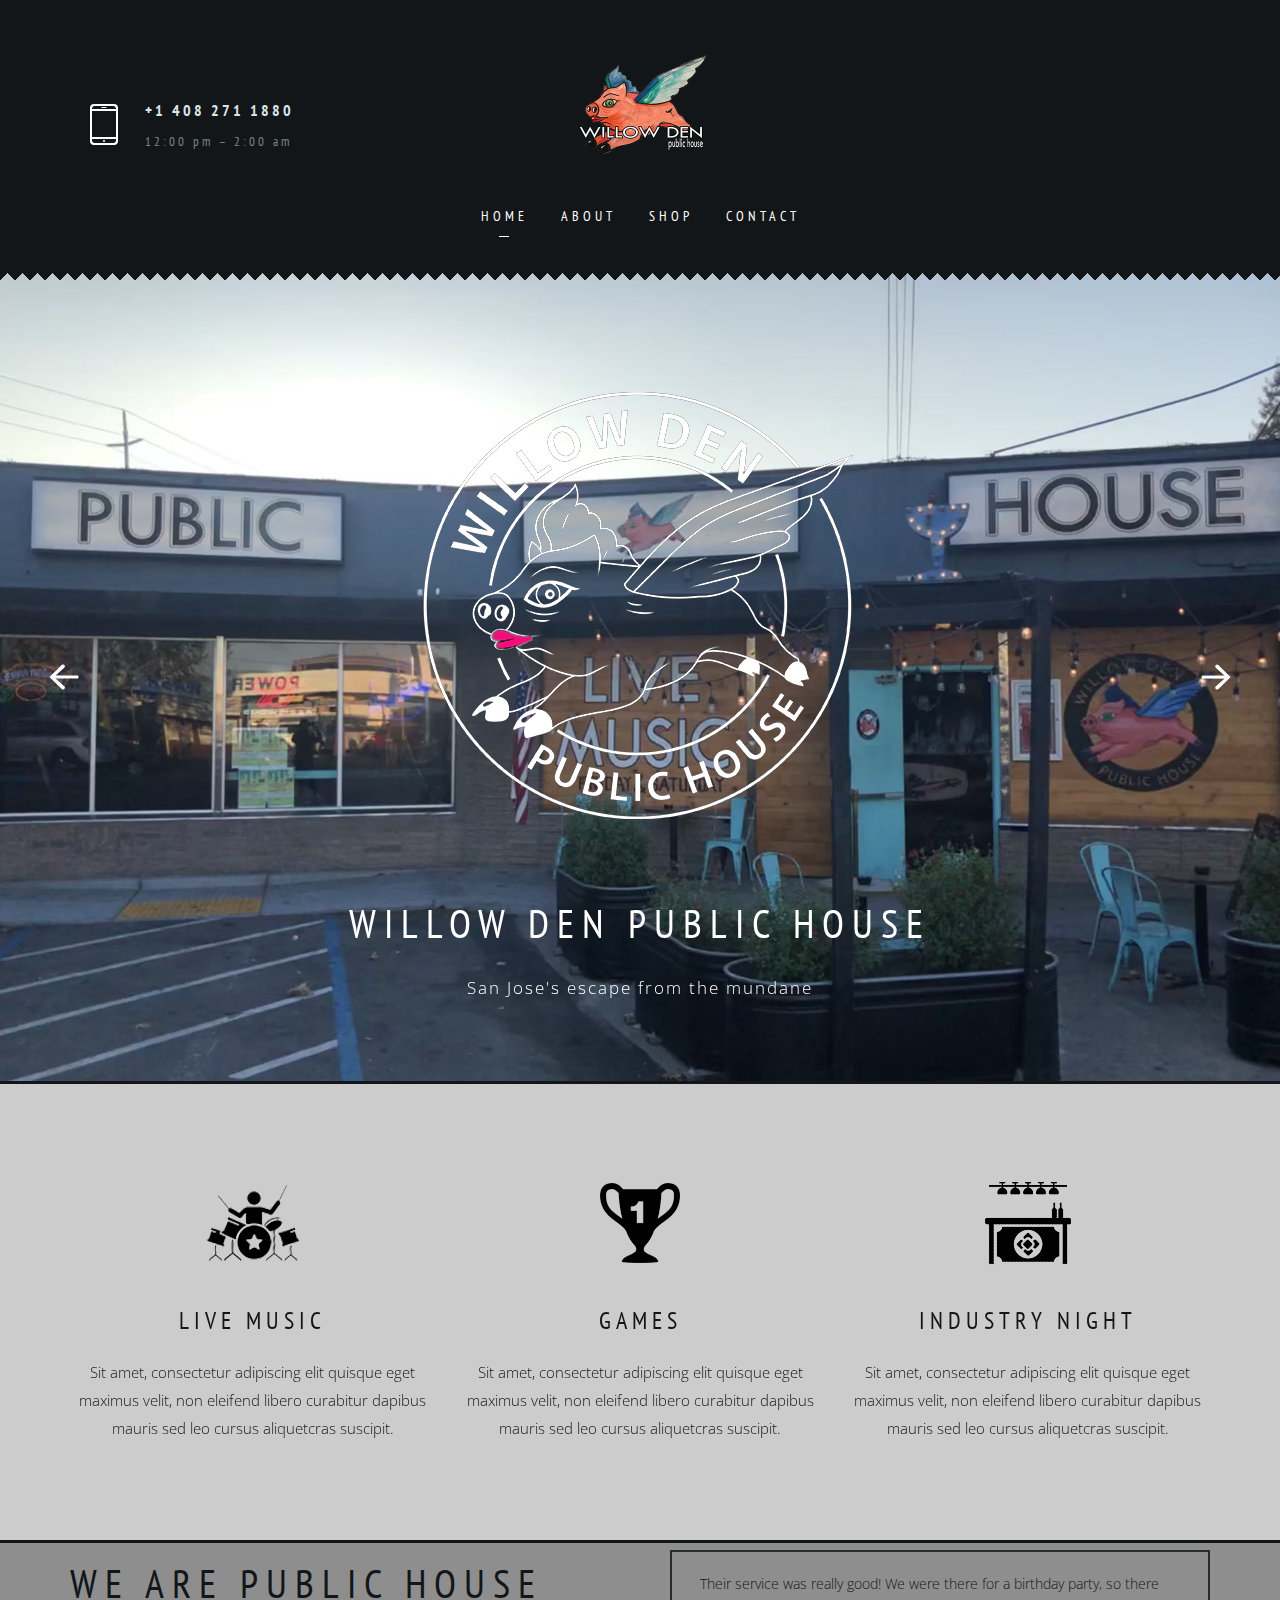
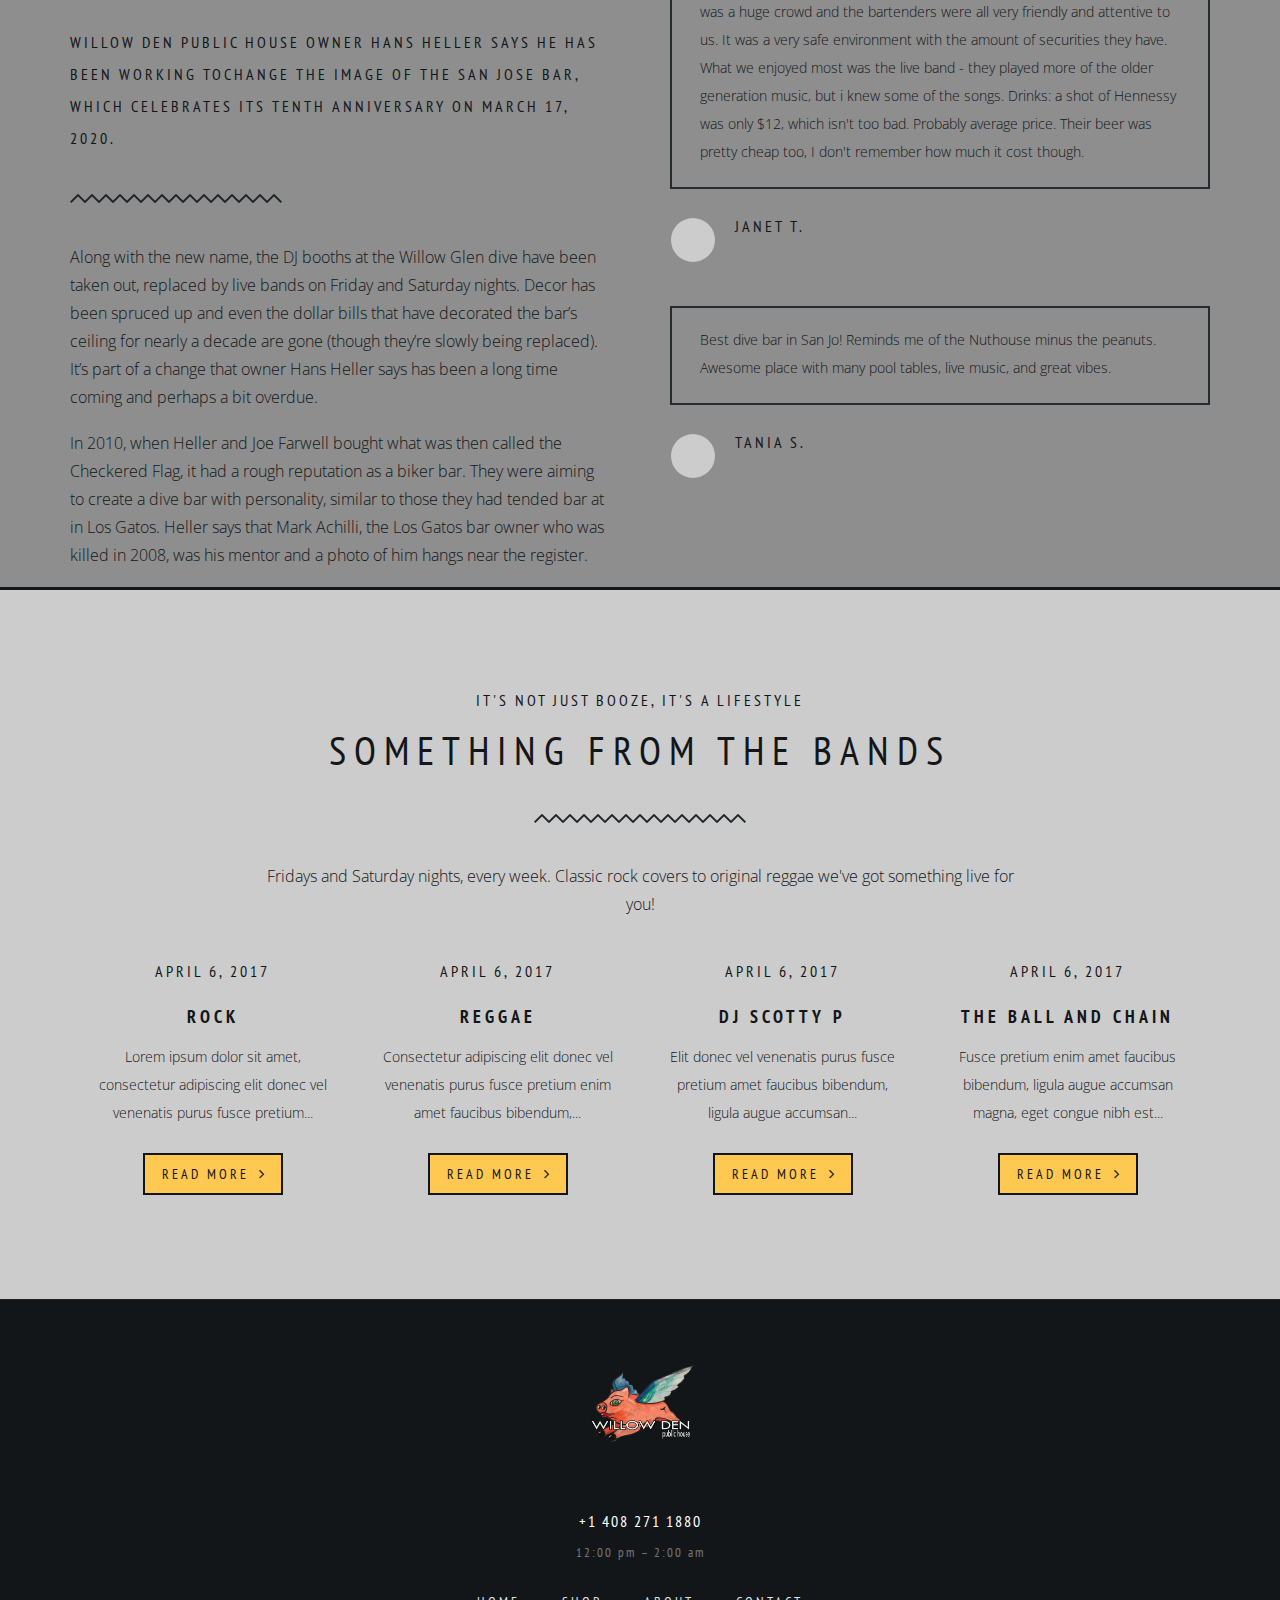
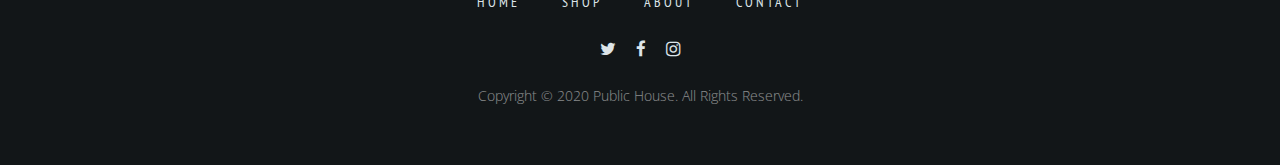
==== Html/index.html @ e9c0ff4b "Update index.html" ====
<!DOCTYPE html>
<html lang="en">
<head>
	<meta charset="utf-8">
	<meta http-equiv="X-UA-Compatible" content="IE=edge">
	<meta name="viewport" content="width=device-width, initial-scale=1">
	<link href="https://fonts.googleapis.com/css?family=Open+Sans:300,300i,400,700" rel="stylesheet">
	<link href="https://fonts.googleapis.com/css?family=PT+Sans+Narrow:400,700" rel="stylesheet">
	<!-- The above 3 meta tags *must* come first in the head; any other head content must come *after* these tags -->
	<title>Public House</title>

	<link rel="stylesheet"  href="css/kube.css">
	<link rel="stylesheet"  href="css/font-awesome.css">
	<link rel="stylesheet"  href="css/owl.carousel.min.css">
	<link rel="stylesheet"  href="css/style.css">
</head>
<body class="vincent_home6 vincent_home1">
	<header class="vincent_header">
		<div class="row ">
			<div class="col col-3 vincent_header_left">
				<div class="vincent_inner">
					<div class="vincent_inner_h_contact">
						<div class="vincent_h_phone">+1 408 271 1880</div>
						<div class="vincent_h_wh">12:00 pm – 2:00 am</div>
					</div>
				</div>
			</div>
			<div class="col col-6 vincent_header_center">
				<div class="vincent_def_header">
					<div class="vincent_logo_cont">
						<a href="index.html" class="vincent_image_logo">
						</a>
					</div>
					<nav class="vincent_menu_cont">
						<ul id="menu-main-menu" class="vincent_menu">
							<li class="menu-item active menu-item-has-children"><a href="#">Home</a>
								<!-- <ul class="sub-menu">
									<li class="menu-item vincent_sub_menu_active"><a href="index.html">Home 1</a></li>
									<li class="menu-item"><a href="home2.html">Home 2</a></li>
									<li class="menu-item"><a href="home3.html">Home 3</a></li>
									<li class="menu-item"><a href="home4.html">Home 4</a></li>
									<li class="menu-item"><a href="home5.html">Home 5</a></li>
									<li class="menu-item"><a href="home6.html">Home 6</a></li>
								</ul> -->
							</li>
							<!-- <li class="menu-item menu-item-has-children"><a href="#">Menu</a>
								<ul class="sub-menu">
									<li class="menu-item"><a href="menu1.html">Menu 1</a></li>
									<li class="menu-item"><a href="menu2.html">Menu 2</a></li>
									<li class="menu-item"><a href="menu3.html">Menu 3</a></li>
								</ul>
							</li> -->
							<!-- <li class=" menu-item menu-item-has-children"><a href="#">Features</a>
								<ul class="sub-menu">
									<li class="menu-item "><a href="typography.html">Typography</a></li>
									<li class="menu-item"><a href="fullscreen-gallery.html">Fullscreen Gallery</a></li>
									<li class="menu-item"><a href="404.html">Error 404 Page</a></li>
								</ul>
							</li> -->
							<li class="menu-item menu-item-has-children"><a href="#">About</a>
								<ul class="sub-menu">
									<li class="menu-item"><a href="about1.html">About 1</a></li>
									<!-- <li class="menu-item"><a href="about2.html">About 2</a></li> -->
									<li class="menu-item"><a href="team.html">Team</a></li>
								</ul>
							</li>
							<!-- <li class="menu-item menu-item-has-children"><a href="#">Blog</a>
								<ul class="sub-menu">
									<li class="menu-item"><a href="blog-fullscreen.html">Blog Fullscreen</a></li>
									<li class="menu-item"><a href="blog-grid.html">Blog Grid</a></li>
									<li class="menu-item"><a href="blog-standard.html">Blog Standard</a></li>
									<li class="menu-item menu-item-has-children"><a href="#">Single Pages<i class="fa fa-angle-right" aria-hidden="true"></i></a>
										<ul class=" sub-menu1">
											<li class="menu-item"><a href="standard-post.html">Standard Post</a></li>
											<li class="menu-item"><a href="image-post.html">Image Post</a></li>
											<li class="menu-item"><a href="video-post.html">Video Post</a></li>
											<li class="menu-item"><a href="audio-post.html">Audio Post</a></li>
											<li class="menu-item"><a href="qoute-post.html">Quote Post</a></li>
											<li class="menu-item"><a href="link-post.html">Link Post</a></li>
										</ul>
									</li>
								</ul>
							</li> -->
							<li class="menu-item menu-item-has-children"><a href="#">Shop</a>
								<ul class="sub-menu">
									<li class="menu-item"><a href="product-listing.html">Product Listing</a></li>
									<!-- <li class="menu-item"><a href="single-product.html">Single Product</a></li>
									<li class="menu-item"><a href="cart.html">Cart</a></li>
									<li class="menu-item"><a href="checkout.html">Checkout</a></li> -->
								</ul>
							</li>
							<li class="menu-item menu-item-has-children"><a href="#">Contact</a>
								<ul class="sub-menu">
									<!-- <li class="menu-item"><a href="contact-w-sidebar.html">Contact with Sidebar</a></li>
									<li class="menu-item"><a href="contact-w-gallery.html">Contact with Gallery</a></li> -->
									<li class="menu-item"><a href="contact-multiple-maps.html">With Multiple Maps</a></li>
								</ul>
							</li>
						</ul>
					</nav>
					<div class="clear"></div>
				</div>
				<div class="mobile_header ">
					<a href="index.html" class="vincent_image_logo"></a>
					<a href="javascript:void(0)" class="btn_mobile_menu">
						<span class="vincent_menu_line1"></span>
						<span class="vincent_menu_line2"></span>
						<span class="vincent_menu_line3"></span>
					</a>
				</div>
			</div>
			<!-- <div class="col col-3 vincent_header_right">
				<div class="vincent_inner">
					<a href="cart.html">
						<div class="vincent_shopping_cart">
							<div class="vincent_total_price">$0.00</div>
							<div class="vincent_total_items">0 items - View Cart</div>
							<div class="vincent_cart_item_counter">0</div>
						</div> -->
					</a>
				</div>
			</div>
		</div>
	</header>
		<div class="row">
			<div class="col col-12 vincent_content vincent_corners">
				<div class="owl-carousel vincent_slider1i vincent_slider_main ">
					<div class="owl-item vincent_slider_main_item">
						<div class="vincent_slider_main_item_img">
							<div class=""><img src="img/denlogo_1.png" alt=""></div>
						</div>
						<h1>Willow Den Public House </h1>
						<div class="vincent_slider_main_item_text">San Jose's escape from the mundane<br> <!-- and Green Basil  --></div>
					</div>
					<!-- <div class="owl-item vincent_slider_main_item vincent_slider_main_item1">
						<div class="vincent_slider_main_item_img">
							<div class=""><img src="img/pizza_2.png" alt=""></div>
						</div>
						<div class="vincent_slider_main_item_cont">
							<div class="vincent_item_cont">
							<h1>Vincent Pizza.</h1>
							<h2>Making people happy </h2>
							<div class="vincent_slider_main_item_text">Italian Pizza With Cherry Tomatoes and Green Basil </div>
							<a class="vincent_button" href="#">Book Now<i class="fa fa-angle-right" aria-hidden="true"></i></a>
							<a class="vincent_button vincent_button_background" href="menu1.html">View Menu<i class="fa fa-angle-right" aria-hidden="true"></i></a>
							</div>
						</div>
					</div>
					<div class="owl-item vincent_slider_main_item vincent_slider_main_item1 vincent_slider_main_item2">
						<div class="vincent_slider_main_item_img">
							<div class=""><img src="img/pizza_3.png" alt=""></div>
						</div>
						<div class="vincent_slider_main_item_cont">
							<div class="vincent_item_cont">
							<h1>Vincent Pizza.</h1>
							<h2>Making people happy </h2>
							<div class="vincent_slider_main_item_text">Italian Pizza With Cherry Tomatoes and Green Basil </div>
							<a class="vincent_button" href="#">Book Now<i class="fa fa-angle-right" aria-hidden="true"></i></a>
							<a class="vincent_button vincent_button_background" href="menu1.html">View Menu<i class="fa fa-angle-right" aria-hidden="true"></i></a>
							</div>
						</div>

					</div> -->
					<div class="vincent_slider_main_item vincent_slider_main_item1 vincent_slider_main_item2 vincent_slider_main_item3">
						<img src="img/slide_2a.jpg" alt="">
						<div class="vincent_slider_main_item_cont">
							<div class="vincent_item_cont">
							<h2>Public House </h2>
							<h1>Happy Hour till 5pm daily</h1>
							<div class="vincent_slider_main_item_text"></div>
							<!-- <a class="vincent_button vincent_button_background" href="menu1.html">View Menu<i class="fa fa-angle-right" aria-hidden="true"></i></a> -->
							</div>
						</div>

					</div>
				</div>
				<div class="vincent_advantages vincent_advantages1 vincent_corners_bottom">
					<div data-parallax='{"y":"45vh","scale":1,"rotate":0,"opacity":1}' class="vincent_parallax_background"></div>
						<div class="vincent_container">
							<div class="row gutters">
								<div class="col col-4">
									<div class="vincent_advantages_item vincent_icon_box">
										<img src="img/icon_3a.png" alt="">
										<h4>Live Music</h4>
										<p>Sit amet, consectetur adipiscing elit quisque eget maximus velit, non eleifend libero curabitur dapibus mauris sed leo cursus aliquetcras suscipit.</p>
									</div>
								</div>
								<div class="col col-4">
									<div class="vincent_advantages_item vincent_icon_box">
										<img src="img/icon_1a.png" alt="">
										<h4>Games</h4>
										<p>Sit amet, consectetur adipiscing elit quisque eget maximus velit, non eleifend libero curabitur dapibus mauris sed leo cursus aliquetcras suscipit.</p>
									</div>
								</div>
								<div class="col col-4">
									<div class="vincent_advantages_item vincent_icon_box">
										<img src="img/icon_2a.png" alt="">
										<h4>Industry Night</h4>
										<p>Sit amet, consectetur adipiscing elit quisque eget maximus velit, non eleifend libero curabitur dapibus mauris sed leo cursus aliquetcras suscipit.</p>
									</div>
								</div>
							</div>
						</div>
				</div>
				<!-- <div class="vincent_hot_sales">
					<div class="vincent_container vincent_menu1_block">
						<h2>Hot Sales</h2>
						<div class="row gutters">
							<div class="col col-3">
								<div class="vincent_menu1_block_item">
									<a href="product.html">
									<div class="vincent_prod_list_image_cont">
										<div class="vincent_prod_list_image_wrapper">
											<img src="img/6-600x600.png" alt="">
										</div>
									</div>
									<h5>Diablo</h5>
									<p class="vincent_prod_list_text">Classic marinara sauce, authentic old-<wbr>world pepperoni, all-natural Ita</p>
									<div class="vincent_prod_list_price"><span>$</span>3.50</div>
									</a>
								</div>
							</div>
							<div class="col col-3">
								<div class="vincent_menu1_block_item">
									<a href="product.html">
									<div class="vincent_prod_list_image_cont">
										<div class="vincent_prod_list_image_wrapper">
											<img src="img/8-600x600.png" alt="">
										</div>
									</div>
									<h5>Carbonara</h5>
									<p class="vincent_prod_list_text">Classic marinara sauce, authentic old-<wbr>world pepperoni, all-natural Ita</p>
									<div class="vincent_prod_list_price"><span>$</span>3.80</div>
									</a>
								</div>
							</div>
							<div class="col col-3">
								<div class="vincent_menu1_block_item">
									<a href="product.html">
									<div class="vincent_prod_list_image_cont">
										<div class="vincent_prod_list_image_wrapper">
											<img src="img/4-600x600.png" alt="">
										</div>
									</div>
									<h5>Capricciosa</h5>
									<p class="vincent_prod_list_text">Classic marinara sauce, authentic old-<wbr>world pepperoni, all-natural Ita</p>
									<div class="vincent_prod_list_price"><span>$</span>2.90</div>
									</a>
								</div>
							</div>
							<div class="col col-3">
								<div class="vincent_menu1_block_item">
									<a href="product.html">
									<div class="vincent_prod_list_image_cont">
										<div class="vincent_prod_list_image_wrapper">
											<img src="img/7-600x600.png" alt="">
										</div>
									</div>
									<h5>Prosciutto</h5>
									<p class="vincent_prod_list_text">Classic marinara sauce, authentic old-<wbr>world pepperoni, all-natural Ita</p>
									<div class="vincent_prod_list_price"><span>$</span>3.50</div>
									</a>
								</div>
							</div>
						</div>
					</div>
				</div> -->
				<div class="vincent_legend">
					<div class="vincent_container">
						<div class="row">
							<div class="col col-6">
								<div class="vincent_legend_block1">
									<h1>We Are Public House</h1>
									<h6>Willow Den Public House owner Hans Heller says he has been working tochange the image of the San Jose bar, which celebrates its tenth anniversary on March 17, 2020.</h6>
									<img class="" src="img/separator_dark.png" alt="">
									<p>Along with the new name, the DJ booths at the Willow Glen dive have been taken out, replaced by live bands on Friday and Saturday nights. Decor has been spruced up and even the dollar bills that have decorated the bar’s ceiling for nearly a decade are gone (though they’re slowly being replaced). It’s part of a change that owner Hans Heller says has been a long time coming and perhaps a bit overdue.</p>
									<p>In 2010, when Heller and Joe Farwell bought what was then called the Checkered Flag, it had a rough reputation as a biker bar. They were aiming to create a dive bar with personality, similar to those they had tended bar at in Los Gatos. Heller says that Mark Achilli, the Los Gatos bar owner who was killed in 2008, was his mentor and a photo of him hangs near the register.</p>
								</div>
							</div>
							<div class="col col-6">
								<div class="vincent_legend_block2">
									<blockquote>Their service was really good! We were there for a birthday party, so there was a huge crowd and the bartenders were all very friendly and attentive to us. It was a very safe environment with the amount of securities they have. What we enjoyed most was the live band - they played more of the older generation music, but i knew some of the songs.

									Drinks: a shot of Hennessy was only $12, which isn't too bad. Probably average price. Their beer was pretty cheap too, I don't remember how much it cost though.
									</blockquote>
									<div class="vincent_testimonials_author_cont">
										<img   src="img/testimonial_1-200x200.jpg" alt="">
										<div class="vincent_testimonial_author">Janet T.</div>
										<!-- <div class="vincent_author_position">Lawyer, New York</div> -->
									</div>
									<blockquote>Best dive bar in San Jo! Reminds me of the Nuthouse minus the peanuts. Awesome place with many pool tables, live music, and great vibes.</blockquote>
									<div class="vincent_testimonials_author_cont">
										<img   src="img/testimonial_2-200x200.jpg" alt="">
										<div class="vincent_testimonial_author">Tania S.</div>
										<!-- <div class="vincent_author_position">Artist, Boston</div> -->
									</div>
								</div>
							</div>
						</div>
					</div>
				</div>
				

			<div class="vincent_something_blog">
				<div class="vincent_container">
					<div class="vincent_content_title_block vincent_content_title_block_light">
						<h6>It's not just booze, it's a lifestyle</h6>
						<h1 class="">Something From the Bands</h1>
						<img class="vincent_single_img" src="img/separator_dark.png" alt="">
						<p>Fridays and Saturday nights, every week. Classic rock covers to original reggae we've got something live for you!</p>
					</div>
					<div class="row vincent_blog_wrapper">
						<div class="col col-3">
							<div class="vincent_post_item">
								<div class="vincent_post_date">April 6, 2017</div>
								<h5 class="vincent_post_title">ROCK</h5>
								<p class="vincent_post_excerpt">Lorem ipsum dolor sit amet, consectetur adipiscing elit donec vel venenatis purus fusce pretium...</p>
								<a class="vincent_button vincent_button_background" href="image-post.html">Read More<i class="fa fa-angle-right" aria-hidden="true"></i></a>
							</div>
						</div>
						<div class="col col-3">
							<div class="vincent_post_item">
								<div class="vincent_post_date">April 6, 2017</div>
								<h5 class="vincent_post_title">REGGAE</h5>
								<p class="vincent_post_excerpt">Consectetur adipiscing elit donec vel venenatis purus fusce pretium enim amet faucibus bibendum,...</p>
								<a class="vincent_button vincent_button_background" href="image-post.html">Read More<i class="fa fa-angle-right" aria-hidden="true"></i></a>
							</div>
						</div>
						<div class="col col-3">
							<div class="vincent_post_item">
								<div class="vincent_post_date">April 6, 2017</div>
								<h5 class="vincent_post_title">DJ Scotty P</h5>
								<p class="vincent_post_excerpt">Elit donec vel venenatis purus fusce pretium amet faucibus bibendum, ligula augue accumsan...</p>
								<a class="vincent_button vincent_button_background" href="image-post.html">Read More<i class="fa fa-angle-right" aria-hidden="true"></i></a>
							</div>
						</div>
						<div class="col col-3">
							<div class="vincent_post_item">
								<div class="vincent_post_date">April 6, 2017</div>
								<h5 class="vincent_post_title">THE BALL AND CHAIN</h5>
								<p class="vincent_post_excerpt">Fusce pretium enim amet faucibus bibendum, ligula augue accumsan magna, eget congue nibh est...</p>
								<a class="vincent_button vincent_button_background" href="image-post.html">Read More<i class="fa fa-angle-right" aria-hidden="true"></i></a>
							</div>
						</div>
					</div>
				</div>
			</div>
			<!-- <div class="vincent_subscribe">
				<div class="vincent_container">
					<h1>Subscribe for Our Newsletter</h1>
					<div class="row align-center">
						<div class="col col-6">
							<form  class="vincent_form_subscribe">
								<input type="text" class="form_email"  placeholder="Enter Your Email">
								<button >Submit</button>
							</form>
						</div>
					</div>
				</div>
			</div>
		</div>
	</div> -->
	<div class="vincent_back_to_top"></div>
	<footer>
		<div class="vincent_container">
			<div class="row">
				<div class="col col-12">
					<div class="vincent_logo_cont">
						<a href="index.html" class="vincent_image_logo_footer">
						</a>
					</div>
					<div class="vincent_foter_text">+1 408 271 1880 <span> <br>12:00 pm – 2:00 am </span></div>
					<ul class="vincent_foter_menu">
						<li><a href="index.html">Home</a></li>
						<!-- <li><a href="menu1.html">Menu</a></li> -->
						<li><a href="fullscreen-gallery.html">Shop</a></li>
						<li><a href="about1.html">About</a></li>
						<!-- <li><a href="blog-grid.html">Blog</a></li> -->
						<li><a href="contact-multiple-maps.html">Contact</a></li>
					</ul>
					<ul class="vincent_social">
						<li><a href="https://twitter.com/"><i class="fa fa-twitter" aria-hidden="true"></i></a></li>
						<li><a href="https://www.facebook.com/"><i class="fa fa-facebook" aria-hidden="true"></i></a></li>
						<li><a href="https://www.instagram.com/"><i class="fa fa-instagram" aria-hidden="true"></i></a></li>
					</ul>
					<div class="vincent_copy_text">Copyright © 2020 Public House. All Rights Reserved.</div>
				</div>
			</div>
		</div>
	</footer>
	<script src="js/jquery-3.2.1.min.js"></script>
	<script src="js/jquery.data-parallax.min.js"></script>
	<script src="js/owl.carousel.min.js"></script>
	<script src="js/kube.js"></script>
	<script src="js/index.js"></script>
</body>
</html>
---- Html/css/kube.css ----
/*
	Kube. CSS & JS Framework
	Version 6.5.2
	Updated: February 2, 2017

	http://imperavi.com/kube/

	Copyright (c) 2009-2017, Imperavi LLC.
	License: MIT
*/
html {
  box-sizing: border-box; }

*,
*:before,
*:after {
  box-sizing: inherit; }

* {
  margin: 0;
  padding: 0;
  outline: 0;
  -webkit-overflow-scrolling: touch; }

img,
video,
audio {
  max-width: 100%; }

img,
video {
  height: auto; }

svg {
  max-height: 100%; }

iframe {
  border: none; }

::-moz-focus-inner {
  border: 0;
  padding: 0; }

input[type="radio"],
input[type="checkbox"] {
  vertical-align: middle;
  position: relative;
  bottom: 0.15rem;
  font-size: 115%;
  margin-right: 3px; }

input[type="search"] {
  -webkit-appearance: textfield; }

input[type="search"]::-webkit-search-decoration,
input[type="search"]::-webkit-search-cancel-button {
  -webkit-appearance: none; }

.black {
  color: #0d0d0e; }

.inverted {
  color: #fff; }

.error {
  color: #f03c69; }

.success {
  color: #35beb1; }

.warning {
  color: #f7ba45; }

.focus {
  color: #1c86f2; }

.aluminum {
  color: #f8f8f8; }

.silver {
  color: #e0e1e1; }

.lightgray {
  color: #d4d4d4; }

.gray {
  color: #bdbdbd; }

.midgray {
  color: #676b72; }

.darkgray {
  color: #313439; }

.bg-black {
  background-color: #0d0d0e; }

.bg-inverted {
  background-color: #fff; }

.bg-error {
  background-color: #f03c69; }

.bg-success {
  background-color: #35beb1; }

.bg-warning {
  background-color: #f7ba45; }

.bg-focus {
  background-color: #1c86f2; }

.bg-aluminum {
  background-color: #f8f8f8; }

.bg-silver {
  background-color: #e0e1e1; }

.bg-lightgray {
  background-color: #d4d4d4; }

.bg-gray {
  background-color: #bdbdbd; }

.bg-midgray {
  background-color: #676b72; }

.bg-darkgray {
  background-color: #313439; }

.bg-highlight {
  background-color: #edf2ff; }

html,
body {
  font-size: 16px;
  line-height: 24px; }

body {
  font-family: Arial, "Helvetica Neue", Helvetica, sans-serif;
  color: #313439;
  background-color: transparent; }

a {
  color: #3794de; }

a:hover {
  color: #f03c69; }

h1.title, h1, h2, h3, h4, h5, h6 {
  font-family: Arial, "Helvetica Neue", Helvetica, sans-serif;
  font-weight: bold;
  color: #0d0d0e;
  text-rendering: optimizeLegibility;
  margin-bottom: 16px; }

h1.title {
  font-size: 60px;
  line-height: 64px;
  margin-bottom: 8px; }

h1,
.h1 {
  font-size: 48px;
  line-height: 52px; }

h2,
.h2 {
  font-size: 36px;
  line-height: 40px; }

h3,
.h3 {
  font-size: 24px;
  line-height: 32px; }

h4,
.h4 {
  font-size: 21px;
  line-height: 32px; }

h5,
.h5 {
  font-size: 18px;
  line-height: 28px; }

h6,
.h6 {
  font-size: 16px;
  line-height: 24px; }

h1 a, .h1 a,
h2 a, .h2 a,
h3 a, .h3 a,
h4 a, .h4 a,
h5 a, .h5 a,
h6 a, .h6 a {
  color: inherit; }

p + h2,
p + h3,
p + h4,
p + h5,
p + h6,
ul + h2,
ul + h3,
ul + h4,
ul + h5,
ul + h6,
ol + h2,
ol + h3,
ol + h4,
ol + h5,
ol + h6,
dl + h2,
dl + h3,
dl + h4,
dl + h5,
dl + h6,
blockquote + h2,
blockquote + h3,
blockquote + h4,
blockquote + h5,
blockquote + h6,
hr + h2,
hr + h3,
hr + h4,
hr + h5,
hr + h6,
pre + h2,
pre + h3,
pre + h4,
pre + h5,
pre + h6,
table + h2,
table + h3,
table + h4,
table + h5,
table + h6,
form + h2,
form + h3,
form + h4,
form + h5,
form + h6,
figure + h2,
figure + h3,
figure + h4,
figure + h5,
figure + h6 {
  margin-top: 24px; }

ul,
ul ul,
ul ol,
ol,
ol ul,
ol ol {
  margin: 0 0 0 24px; }

ol ol li {
  list-style-type: lower-alpha; }

ol ol ol li {
  list-style-type: lower-roman; }

nav ul,
nav ol {
  margin: 0;
  list-style: none; }
  nav ul ul,
  nav ul ol,
  nav ol ul,
  nav ol ol {
    margin-left: 24px; }

dl dt {
  font-weight: bold; }

dd {
  margin-left: 24px; }

p, blockquote, hr, pre, ol, ul, dl, table, fieldset, figure, address, form {
  margin-bottom: 16px; }

hr {
  border: none;
  border-bottom: 1px solid rgba(0, 0, 0, 0.1);
  margin-top: -1px; }

blockquote {
  padding-left: 1rem;
  border-left: 4px solid rgba(0, 0, 0, 0.1);
  font-style: italic;
  color: rgba(49, 52, 57, 0.65); }
  blockquote p {
    margin-bottom: .5rem; }

time, cite, small, figcaption {
  font-size: 87.5%; }

cite {
  opacity: .6; }

abbr[title], dfn[title] {
  border-bottom: 1px dotted rgba(0, 0, 0, 0.5);
  cursor: help; }

var {
  font-size: 16px;
  opacity: .6;
  font-style: normal; }

mark, code, samp, kbd {
  position: relative;
  top: -1px;
  padding: 4px 4px 2px 4px;
  display: inline-block;
  line-height: 1;
  color: rgba(49, 52, 57, 0.85); }

code {
  background: #e0e1e1; }

mark {
  background: #f7ba45; }

samp {
  color: #fff;
  background: #1c86f2; }

kbd {
  border: 1px solid rgba(0, 0, 0, 0.1); }

sub,
sup {
  font-size: x-small;
  line-height: 0;
  margin-left: 1rem/4;
  position: relative; }

sup {
  top: 0; }

sub {
  bottom: 1px; }

pre, code, samp, var, kbd {
  font-family: Consolas, Monaco, "Courier New", monospace; }

pre, code, samp, var, kbd, mark {
  font-size: 87.5%; }

pre,
pre code {
  background: #f8f8f8;
  padding: 0;
  top: 0;
  display: block;
  line-height: 20px;
  color: rgba(49, 52, 57, 0.85);
  overflow: none;
  white-space: pre-wrap; }

pre {
  padding: 1rem; }

figcaption {
  opacity: .6; }

figure figcaption {
  position: relative;
  top: -1rem/2; }

figure pre {
  background: none;
  border: 1px solid rgba(0, 0, 0, 0.1);
  border-radius: 4px; }

figure .video-container,
figure pre {
  margin-bottom: 8px; }

.text-left {
  text-align: left; }

.text-center {
  text-align: center; }

.text-right {
  text-align: right; }

ul.unstyled {
  margin-left: 0; }

ul.unstyled,
ul.unstyled ul {
  list-style: none; }

.monospace {
  font-family: Consolas, Monaco, "Courier New", monospace; }

.upper {
  text-transform: uppercase; }

.lower {
  text-transform: lowercase; }

.italic {
  font-style: italic !important; }

.strong {
  font-weight: bold !important; }

.normal {
  font-weight: normal !important; }

.muted {
  opacity: .55; }

a.muted {
  color: #0d0d0e; }

a.muted:hover {
  opacity: 1; }

.black {
  color: #0d0d0e; }

.smaller {
  font-size: 12px;
  line-height: 20px; }

.small {
  font-size: 14px;
  line-height: 20px; }

.big {
  font-size: 18px;
  line-height: 28px; }

.large {
  font-size: 20px;
  line-height: 32px; }

.end {
  margin-bottom: 0 !important; }

.highlight {
  background-color: #edf2ff; }

.nowrap,
.nowrap td {
  white-space: nowrap; }

@media (min-width: 768px) and (max-width: 1024px) {
  .columns-2,
  .columns-3,
  .columns-4 {
    column-gap: 24px; }
  .columns-2 {
    column-count: 2; }
  .columns-3 {
    column-count: 3; }
  .columns-4 {
    column-count: 4; } }

.row {
  display: flex;
  flex-direction: row;
  flex-wrap: wrap; }
  @media (max-width: 768px) {
    .row {
      flex-direction: column;
      flex-wrap: nowrap; } }
  .row.gutters,
  .row.gutters > .row {
    margin-left: -2%; }
    @media (max-width: 768px) {
      .row.gutters,
      .row.gutters > .row {
        margin-left: 0; } }
    .row.gutters > .col,
    .row.gutters > .row > .col {
      margin-left: 2%; }
      @media (max-width: 768px) {
        .row.gutters > .col,
        .row.gutters > .row > .col {
          margin-left: 0; } }
  .row.around {
    justify-content: space-around; }
  .row.between {
    justify-content: space-between; }
  .row.auto .col {
    flex-grow: 1; }

.col-1 {
  width: 8.33333%; }

.offset-1 {
  margin-left: 8.33333%; }

.col-2 {
  width: 16.66667%; }

.offset-2 {
  margin-left: 16.66667%; }

.col-3 {
  width: 25%; }

.offset-3 {
  margin-left: 25%; }

.col-4 {
  width: 33.33333%; }

.offset-4 {
  margin-left: 33.33333%; }

.col-5 {
  width: 41.66667%; }

.offset-5 {
  margin-left: 41.66667%; }

.col-6 {
  width: 50%; }

.offset-6 {
  margin-left: 50%; }

.col-7 {
  width: 58.33333%; }

.offset-7 {
  margin-left: 58.33333%; }

.col-8 {
  width: 66.66667%; }

.offset-8 {
  margin-left: 66.66667%; }

.col-9 {
  width: 75%; }

.offset-9 {
  margin-left: 75%; }

.col-10 {
  width: 83.33333%; }

.offset-10 {
  margin-left: 83.33333%; }

.col-11 {
  width: 91.66667%; }

.offset-11 {
  margin-left: 91.66667%; }

.col-12 {
  width: 100%; }

.offset-12 {
  margin-left: 100%; }

.gutters > .col-1 {
  width: calc(8.33333% - 2%); }

.gutters > .offset-1 {
  margin-left: calc(8.33333% + 2%) !important; }

.gutters > .col-2 {
  width: calc(16.66667% - 2%); }

.gutters > .offset-2 {
  margin-left: calc(16.66667% + 2%) !important; }

.gutters > .col-3 {
  width: calc(25% - 2%); }

.gutters > .offset-3 {
  margin-left: calc(25% + 2%) !important; }

.gutters > .col-4 {
  width: calc(33.33333% - 2%); }

.gutters > .offset-4 {
  margin-left: calc(33.33333% + 2%) !important; }

.gutters > .col-5 {
  width: calc(41.66667% - 2%); }

.gutters > .offset-5 {
  margin-left: calc(41.66667% + 2%) !important; }

.gutters > .col-6 {
  width: calc(50% - 2%); }

.gutters > .offset-6 {
  margin-left: calc(50% + 2%) !important; }

.gutters > .col-7 {
  width: calc(58.33333% - 2%); }

.gutters > .offset-7 {
  margin-left: calc(58.33333% + 2%) !important; }

.gutters > .col-8 {
  width: calc(66.66667% - 2%); }

.gutters > .offset-8 {
  margin-left: calc(66.66667% + 2%) !important; }

.gutters > .col-9 {
  width: calc(75% - 2%); }

.gutters > .offset-9 {
  margin-left: calc(75% + 2%) !important; }

.gutters > .col-10 {
  width: calc(83.33333% - 2%); }

.gutters > .offset-10 {
  margin-left: calc(83.33333% + 2%) !important; }

.gutters > .col-11 {
  width: calc(91.66667% - 2%); }

.gutters > .offset-11 {
  margin-left: calc(91.66667% + 2%) !important; }

.gutters > .col-12 {
  width: calc(100% - 2%); }

.gutters > .offset-12 {
  margin-left: calc(100% + 2%) !important; }

@media (max-width: 768px) {
  [class^='offset-'],
  [class*=' offset-'] {
    margin-left: 0; } }

.first {
  order: -1; }

.last {
  order: 1; }

@media (max-width: 768px) {
  .row .col {
    margin-left: 0;
    width: 100%; }
  .row.gutters .col {
    margin-bottom: 16px; }
  .first-sm {
    order: -1; }
  .last-sm {
    order: 1; } }

table {
  border-collapse: collapse;
  border-spacing: 0;
  max-width: 100%;
  width: 100%;
  empty-cells: show;
  font-size: 15px;
  line-height: 24px; }

table caption {
  text-align: left;
  font-size: 14px;
  font-weight: 500;
  color: #676b72; }

th {
  text-align: left;
  font-weight: 700;
  vertical-align: bottom; }

td {
  vertical-align: top; }

tr.align-middle td,
td.align-middle {
  vertical-align: middle; }

th,
td {
  padding: 1rem 1rem;
  border-bottom: 1px solid rgba(0, 0, 0, 0.05); }
  th:first-child,
  td:first-child {
    padding-left: 0; }
  th:last-child,
  td:last-child {
    padding-right: 0; }

tfoot th,
tfoot td {
  color: rgba(49, 52, 57, 0.5); }

table.bordered td,
table.bordered th {
  border: 1px solid rgba(0, 0, 0, 0.05); }

table.striped tr:nth-child(odd) td {
  background: #f8f8f8; }

table.bordered td:first-child,
table.bordered th:first-child,
table.striped td:first-child,
table.striped th:first-child {
  padding-left: 1rem; }

table.bordered td:last-child,
table.bordered th:last-child,
table.striped td:last-child,
table.striped th:last-child {
  padding-right: 1rem; }

table.unstyled td,
table.unstyled th {
  border: none;
  padding: 0; }

fieldset {
  font-family: inherit;
  border: 1px solid rgba(0, 0, 0, 0.1);
  padding: 2rem;
  margin-bottom: 2rem;
  margin-top: 2rem; }

legend {
  font-weight: bold;
  font-size: 12px;
  text-transform: uppercase;
  padding: 0 1rem;
  margin-left: -1rem;
  top: 2px;
  position: relative;
  line-height: 0; }

input,
textarea,
select {
  display: block;
  width: 100%;
  font-family: inherit;
  font-size: 15px;
  height: 40px;
  outline: none;
  vertical-align: middle;
  background-color: #fff;
  border: 1px solid #d4d4d4;
  border-radius: 3px;
  box-shadow: none;
  padding: 0 12px; }

input.small,
textarea.small,
select.small {
  height: 36px;
  font-size: 13px;
  padding: 0 12px;
  border-radius: 3px; }

input.big,
textarea.big,
select.big {
  height: 48px;
  font-size: 17px;
  padding: 0 12px;
  border-radius: 3px; }

input:focus,
textarea:focus,
select:focus {
  outline: none;
  background-color: #fff;
  border-color: #1c86f2;
  box-shadow: 0 0 1px #1c86f2 inset; }

input.error,
textarea.error,
select.error {
  background-color: rgba(240, 60, 105, 0.1);
  border: 1px solid #f583a0; }
  input.error:focus,
  textarea.error:focus,
  select.error:focus {
    border-color: #f03c69;
    box-shadow: 0 0 1px #f03c69 inset; }

input.success,
textarea.success,
select.success {
  background-color: rgba(53, 190, 177, 0.1);
  border: 1px solid #6ad5cb; }
  input.success:focus,
  textarea.success:focus,
  select.success:focus {
    border-color: #35beb1;
    box-shadow: 0 0 1px #35beb1 inset; }

input:disabled, input.disabled,
textarea:disabled,
textarea.disabled,
select:disabled,
select.disabled {
  resize: none;
  opacity: 0.6;
  cursor: default;
  font-style: italic;
  color: rgba(0, 0, 0, 0.5); }

select {
  -webkit-appearance: none;
  background-image: url('data:image/svg+xml;utf8,<svg xmlns="http://www.w3.org/2000/svg" width="9" height="12" viewBox="0 0 9 12"><path fill="#5e6c75" d="M0.722,4.823L-0.01,4.1,4.134-.01,4.866,0.716Zm7.555,0L9.01,4.1,4.866-.01l-0.732.726ZM0.722,7.177L-0.01,7.9,4.134,12.01l0.732-.726Zm7.555,0L9.01,7.9,4.866,12.01l-0.732-.726Z"/></svg>');
  background-repeat: no-repeat;
  background-position: right 1rem center; }

select[multiple] {
  background-image: none;
  height: auto;
  padding: .5rem .75rem; }

textarea {
  height: auto;
  padding: 8px 12px;
  line-height: 24px;
  vertical-align: top; }

input[type="file"] {
  width: auto;
  border: none;
  padding: 0;
  height: auto;
  background: none;
  box-shadow: none;
  display: inline-block; }

input[type="search"],
input.search {
  background-repeat: no-repeat;
  background-position: 8px 53%;
  background-image: url('data:image/svg+xml;utf8,<svg xmlns="http://www.w3.org/2000/svg" width="16" height="16" viewBox="0 0 16 16"><path fill="#000" fill-opacity="0.4" d="M14.891,14.39l-0.5.5a0.355,0.355,0,0,1-.5,0L9.526,10.529a5.3,5.3,0,1,1,2.106-4.212,5.268,5.268,0,0,1-1.1,3.21l4.362,4.362A0.354,0.354,0,0,1,14.891,14.39ZM6.316,2.418a3.9,3.9,0,1,0,3.9,3.9A3.9,3.9,0,0,0,6.316,2.418Z"/></svg>');
  padding-left: 32px; }

input[type="radio"],
input[type="checkbox"] {
  display: inline-block;
  width: auto;
  height: auto;
  padding: 0; }

label {
  display: block;
  color: #313439;
  margin-bottom: 4px;
  font-size: 15px; }
  label.checkbox,
  label .desc,
  label .success,
  label .error {
    text-transform: none;
    font-weight: normal; }
  label.checkbox {
    font-size: 16px;
    line-height: 24px;
    cursor: pointer;
    color: inherit; }
    label.checkbox input {
      margin-top: 0; }

.form-checkboxes label.checkbox {
  display: inline-block;
  margin-right: 16px; }

.req {
  position: relative;
  top: 1px;
  font-weight: bold;
  color: #f03c69;
  font-size: 110%; }

.desc {
  color: rgba(49, 52, 57, 0.5);
  font-size: 12px;
  line-height: 20px; }

span.desc {
  margin-left: 4px; }

div.desc {
  margin-top: 4px;
  margin-bottom: -8px; }

.form-buttons button,
.form-buttons .button {
  margin-right: 8px; }

form,
.form-item {
  margin-bottom: 2rem; }

.form > .form-item:last-child {
  margin-bottom: 0; }

.form .row:last-child .form-item {
  margin-bottom: 0; }

.form span.success,
.form span.error {
  font-size: 12px;
  line-height: 20px;
  margin-left: 4px; }

.form-inline input,
.form-inline textarea,
.form-inline select {
  display: inline-block;
  width: auto; }

.append,
.prepend {
  display: flex; }
  .append input,
  .prepend input {
    flex: 1; }
  .append .button,
  .append span,
  .prepend .button,
  .prepend span {
    flex-shrink: 0; }
  .append span,
  .prepend span {
    display: flex;
    flex-direction: column;
    justify-content: center;
    font-weight: normal;
    border: 1px solid #d4d4d4;
    background-color: #f8f8f8;
    padding: 0 .875rem;
    color: rgba(0, 0, 0, 0.5);
    font-size: 12px;
    white-space: nowrap; }

.prepend input {
  border-radius: 0 3px 3px 0; }

.prepend .button {
  margin-right: -1px;
  border-radius: 3px 0 0 3px !important; }

.prepend span {
  border-right: none;
  border-radius: 3px 0 0 3px; }

.append input {
  border-radius: 3px 0 0 3px; }

.append .button {
  margin-left: -1px;
  border-radius: 0 3px 3px 0 !important; }

.append span {
  border-left: none;
  border-radius: 0 3px 3px 0; }

button,
.button {
  font-family: Arial, "Helvetica Neue", Helvetica, sans-serif;
  font-size: 15px;
  color: #fff;
  background-color: #1c86f2;
  border-radius: 3px;
  min-height: 40px;
  padding: 8px 20px;
  font-weight: 500;
  text-decoration: none;
  cursor: pointer;
  display: inline-block;
  line-height: 20px;
  border: 1px solid transparent;
  vertical-align: middle;
  -webkit-appearance: none; }
  button i,
  .button i {
    position: relative;
    top: 1px;
    margin: 0 2px; }

input[type="submit"] {
  width: auto; }

button:hover,
.button:hover {
  outline: none;
  text-decoration: none;
  color: #fff;
  background-color: #4ca0f5; }

.button:disabled,
.button.disabled {
  cursor: default;
  font-style: normal;
  color: rgba(255, 255, 255, 0.7);
  background-color: rgba(28, 134, 242, 0.7); }

.button.small {
  font-size: 13px;
  min-height: 36px;
  padding: 6px 20px;
  border-radius: 3px; }

.button.big {
  font-size: 17px;
  min-height: 48px;
  padding: 13px 24px;
  border-radius: 3px; }

.button.large {
  font-size: 19px;
  min-height: 56px;
  padding: 20px 36px;
  border-radius: 3px; }

.button.outline {
  background: none;
  border-width: 2px;
  border-color: #1c86f2;
  color: #1c86f2; }
  .button.outline:hover {
    background: none;
    color: rgba(28, 134, 242, 0.6);
    border-color: rgba(28, 134, 242, 0.5); }
  .button.outline:disabled, .button.outline.disabled {
    background: none;
    color: rgba(28, 134, 242, 0.7);
    border-color: rgba(28, 134, 242, 0.5); }

.button.inverted {
  color: #000;
  background-color: #fff; }
  .button.inverted:hover {
    color: #000;
    background-color: white; }
  .button.inverted:disabled, .button.inverted.disabled {
    color: rgba(0, 0, 0, 0.7);
    background-color: rgba(255, 255, 255, 0.7); }
  .button.inverted.outline {
    background: none;
    color: #fff;
    border-color: #fff; }
    .button.inverted.outline:hover {
      color: rgba(255, 255, 255, 0.6);
      border-color: rgba(255, 255, 255, 0.5); }
    .button.inverted.outline:disabled, .button.inverted.outline.disabled {
      background: none;
      color: rgba(255, 255, 255, 0.7);
      border-color: rgba(255, 255, 255, 0.5); }
  .button.inverted:hover {
    opacity: .7; }

.button.round {
  border-radius: 56px; }

.button.raised {
  box-shadow: 0 1px 3px rgba(0, 0, 0, 0.3); }

.button.upper {
  text-transform: uppercase;
  letter-spacing: .04em;
  font-size: 13px; }
  .button.upper.small {
    font-size: 11px; }
  .button.upper.big {
    font-size: 13px; }
  .button.upper.large {
    font-size: 15px; }

.button.secondary {
  color: #fff;
  background-color: #313439; }
  .button.secondary:hover {
    color: #fff;
    background-color: #606670; }
  .button.secondary:disabled, .button.secondary.disabled {
    color: rgba(255, 255, 255, 0.7);
    background-color: rgba(49, 52, 57, 0.7); }
  .button.secondary.outline {
    background: none;
    color: #313439;
    border-color: #313439; }
    .button.secondary.outline:hover {
      color: rgba(49, 52, 57, 0.6);
      border-color: rgba(49, 52, 57, 0.5); }
    .button.secondary.outline:disabled, .button.secondary.outline.disabled {
      background: none;
      color: rgba(49, 52, 57, 0.7);
      border-color: rgba(49, 52, 57, 0.5); }

.label {
  display: inline-block;
  font-size: 13px;
  background: #e0e1e1;
  line-height: 18px;
  padding: 0 10px;
  font-weight: 500;
  color: #313439;
  border: 1px solid transparent;
  vertical-align: middle;
  text-decoration: none;
  border-radius: 4px; }
  .label a,
  .label a:hover {
    color: inherit;
    text-decoration: none; }

.label.big {
  font-size: 14px;
  line-height: 24px;
  padding: 0 12px; }

.label.upper {
  text-transform: uppercase;
  font-size: 11px; }

.label.outline {
  background: none;
  border-color: #bdbdbd; }

.label.badge {
  text-align: center;
  border-radius: 64px;
  padding: 0 6px; }
  .label.badge.big {
    padding: 0 8px; }

.label.tag {
  padding: 0;
  background: none;
  border: none;
  text-transform: uppercase;
  font-size: 11px; }
  .label.tag.big {
    font-size: 13px; }

.label.success {
  background: #35beb1;
  color: #fff; }
  .label.success.tag, .label.success.outline {
    background: none;
    border-color: #35beb1;
    color: #35beb1; }

.label.error {
  background: #f03c69;
  color: #fff; }
  .label.error.tag, .label.error.outline {
    background: none;
    border-color: #f03c69;
    color: #f03c69; }

.label.warning {
  background: #f7ba45;
  color: #0d0d0e; }
  .label.warning.tag, .label.warning.outline {
    background: none;
    border-color: #f7ba45;
    color: #f7ba45; }

.label.focus {
  background: #1c86f2;
  color: #fff; }
  .label.focus.tag, .label.focus.outline {
    background: none;
    border-color: #1c86f2;
    color: #1c86f2; }

.label.black {
  background: #0d0d0e;
  color: #fff; }
  .label.black.tag, .label.black.outline {
    background: none;
    border-color: #0d0d0e;
    color: #0d0d0e; }

.label.inverted {
  background: #fff;
  color: #0d0d0e; }
  .label.inverted.tag, .label.inverted.outline {
    background: none;
    border-color: #fff;
    color: #fff; }

.breadcrumbs {
  font-size: 14px;
  margin-bottom: 24px; }
  .breadcrumbs ul {
    display: flex;
    align-items: center; }
  .breadcrumbs.push-center ul {
    justify-content: center; }
  .breadcrumbs span,
  .breadcrumbs a {
    font-style: normal;
    padding: 0 10px;
    display: inline-block;
    white-space: nowrap; }
  .breadcrumbs li:after {
    display: inline-block;
    content: '/';
    color: rgba(0, 0, 0, 0.3); }
  .breadcrumbs li:last-child:after {
    display: none; }
  .breadcrumbs li:first-child span,
  .breadcrumbs li:first-child a {
    padding-left: 0; }
  .breadcrumbs li.active a {
    color: #313439;
    text-decoration: none;
    cursor: text; }

.pagination {
  margin: 24px 0;
  font-size: 14px; }
  .pagination ul {
    display: flex;
    margin: 0; }
  .pagination.align-center ul {
    justify-content: center; }
  .pagination span,
  .pagination a {
    border-radius: 3px;
    display: inline-block;
    padding: 8px 12px;
    line-height: 1;
    white-space: nowrap;
    border: 1px solid transparent; }
  .pagination a {
    text-decoration: none;
    color: #313439; }
    .pagination a:hover {
      color: rgba(0, 0, 0, 0.5);
      border-color: #e0e1e1; }
  .pagination span,
  .pagination li.active a {
    color: rgba(0, 0, 0, 0.5);
    border-color: #e0e1e1;
    cursor: text; }
  .pagination.upper {
    font-size: 12px; }

.pager span {
  line-height: 24px; }

.pager span,
.pager a {
  padding-left: 16px;
  padding-right: 16px;
  border-radius: 64px;
  border-color: rgba(0, 0, 0, 0.1); }

.pager li {
  flex-basis: 50%; }

.pager li.next {
  text-align: right; }

.pager.align-center li {
  flex-basis: auto;
  margin-left: 4px;
  margin-right: 4px; }

.pager.flat span,
.pager.flat a {
  border: none;
  display: block;
  padding: 0; }

.pager.flat a {
  font-weight: bold; }
  .pager.flat a:hover {
    background: none;
    text-decoration: underline; }

@media (max-width: 768px) {
  .pager.flat ul {
    flex-direction: column; }
  .pager.flat li {
    flex-basis: 100%;
    margin-bottom: 8px;
    text-align: left; } }

@font-face {
  font-family: 'Kube';
  src: url("[data-uri]") format("truetype");
  font-weight: normal;
  font-style: normal; }

[class^="kube-"], [class*=" kube-"], .close, .caret {
  /* use !important to prevent issues with browser extensions that change fonts */
  font-family: 'Kube' !important;
  speak: none;
  font-style: normal;
  font-weight: normal;
  font-variant: normal;
  text-transform: none;
  line-height: 1;
  /* Better Font Rendering =========== */
  -webkit-font-smoothing: antialiased;
  -moz-osx-font-smoothing: grayscale; }

.kube-calendar:before {
  content: "\e900"; }

.caret.down:before,
.kube-caret-down:before {
  content: "\e901"; }

.caret.left:before,
.kube-caret-left:before {
  content: "\e902"; }

.caret.right:before,
.kube-caret-right:before {
  content: "\e903"; }

.caret.up:before,
.kube-caret-up:before {
  content: "\e904"; }

.close:before,
.kube-close:before {
  content: "\e905"; }

.kube-menu:before {
  content: "\e906"; }

.kube-search:before {
  content: "\e907"; }

.gutters .column.push-left,
.push-left {
  margin-right: auto; }

.gutters .column.push-right,
.push-right {
  margin-left: auto; }

.gutters .column.push-center,
.push-center {
  margin-left: auto;
  margin-right: auto; }

.gutters .column.push-middle,
.push-middle {
  margin-top: auto;
  margin-bottom: auto; }

.push-bottom {
  margin-top: auto; }

@media (max-width: 768px) {
  .gutters .column.push-left-sm,
  .push-left-sm {
    margin-left: 0; }
  .gutters .column.push-center-sm,
  .push-center-sm {
    margin-left: auto;
    margin-right: auto; }
  .push-top-sm {
    margin-top: 0; } }

.align-middle {
  align-items: center; }

.align-right {
  justify-content: flex-end; }

.align-center {
  justify-content: center; }

@media (max-width: 768px) {
  .align-left-sm {
    justify-content: flex-start; } }

.float-right {
  float: right; }

.float-left {
  float: left; }

@media (max-width: 768px) {
  .float-right {
    float: none; }
  .float-left {
    float: none; } }

.fixed {
  position: fixed;
  top: 0;
  left: 0;
  z-index: 100;
  width: 100%; }

.w5 {
  width: 5%; }

.w10 {
  width: 10%; }

.w15 {
  width: 15%; }

.w20 {
  width: 20%; }

.w25 {
  width: 25%; }

.w30 {
  width: 30%; }

.w35 {
  width: 35%; }

.w40 {
  width: 40%; }

.w45 {
  width: 45%; }

.w50 {
  width: 50%; }

.w55 {
  width: 55%; }

.w60 {
  width: 60%; }

.w65 {
  width: 65%; }

.w70 {
  width: 70%; }

.w75 {
  width: 75%; }

.w80 {
  width: 80%; }

.w85 {
  width: 85%; }

.w90 {
  width: 90%; }

.w95 {
  width: 95%; }

.w100 {
  width: 100%; }

.w-auto {
  width: auto; }

.w-small {
  width: 480px; }

.w-medium {
  width: 600px; }

.w-big {
  width: 740px; }

.w-large {
  width: 840px; }

@media (max-width: 768px) {
  .w-auto-sm {
    width: auto; }
  .w100-sm,
  .w-small,
  .w-medium,
  .w-big,
  .w-large {
    width: 100%; } }

.max-w5 {
  max-width: 5%; }

.max-w10 {
  max-width: 10%; }

.max-w15 {
  max-width: 15%; }

.max-w20 {
  max-width: 20%; }

.max-w25 {
  max-width: 25%; }

.max-w30 {
  max-width: 30%; }

.max-w35 {
  max-width: 35%; }

.max-w40 {
  max-width: 40%; }

.max-w45 {
  max-width: 45%; }

.max-w50 {
  max-width: 50%; }

.max-w55 {
  max-width: 55%; }

.max-w60 {
  max-width: 60%; }

.max-w65 {
  max-width: 65%; }

.max-w70 {
  max-width: 70%; }

.max-w75 {
  max-width: 75%; }

.max-w80 {
  max-width: 80%; }

.max-w85 {
  max-width: 85%; }

.max-w90 {
  max-width: 90%; }

.max-w95 {
  max-width: 95%; }

.max-w100 {
  max-width: 100%; }

.max-w-small {
  max-width: 480px; }

.max-w-medium {
  max-width: 600px; }

.max-w-big {
  max-width: 740px; }

.max-w-large {
  max-width: 840px; }

@media (max-width: 768px) {
  .max-w-auto-sm,
  .max-w-small,
  .max-w-medium,
  .max-w-big,
  .max-w-large {
    max-width: auto; } }

.min-w5 {
  min-width: 5%; }

.min-w10 {
  min-width: 10%; }

.min-w15 {
  min-width: 15%; }

.min-w20 {
  min-width: 20%; }

.min-w25 {
  min-width: 25%; }

.min-w30 {
  min-width: 30%; }

.min-w35 {
  min-width: 35%; }

.min-w40 {
  min-width: 40%; }

.min-w45 {
  min-width: 45%; }

.min-w50 {
  min-width: 50%; }

.min-w55 {
  min-width: 55%; }

.min-w60 {
  min-width: 60%; }

.min-w65 {
  min-width: 65%; }

.min-w70 {
  min-width: 70%; }

.min-w75 {
  min-width: 75%; }

.min-w80 {
  min-width: 80%; }

.min-w85 {
  min-width: 85%; }

.min-w90 {
  min-width: 90%; }

.min-w95 {
  min-width: 95%; }

.min-w100 {
  min-width: 100%; }

.h25 {
  height: 25%; }

.h50 {
  height: 50%; }

.h100 {
  height: 100%; }

.group:after {
  content: '';
  display: table;
  clear: both; }

.flex {
  display: flex; }

@media (max-width: 768px) {
  .flex-column-sm {
    flex-direction: column; }
  .flex-w100-sm {
    flex: 0 0 100%; } }
  @media (max-width: 768px) and (max-width: 768px) {
    .flex-w100-sm {
      flex: 0 0 100% !important; } }

.invisible {
  visibility: hidden; }

.visible {
  visibility: visible; }

.display-block {
  display: block; }

.hide {
  display: none !important; }

@media (max-width: 768px) {
  .hide-sm {
    display: none !important; } }

@media (min-width: 768px) {
  .show-sm {
    display: none !important; } }

@media print {
  .hide-print {
    display: none !important; }
  .show-print {
    display: block !important; } }

.no-scroll {
  overflow: hidden;
  position: fixed;
  top: 0;
  left: 0;
  width: 100%;
  height: 100% !important; }

.scrollbar-measure {
  position: absolute;
  top: -9999px;
  width: 50px;
  height: 50px;
  overflow: scroll; }

.video-container {
  height: 0;
  padding-bottom: 56.25%;
  position: relative;
  margin-bottom: 16px; }
  .video-container iframe,
  .video-container object,
  .video-container embed {
    position: absolute;
    top: 0;
    left: 0;
    width: 100% !important;
    height: 100% !important; }

.close {
  display: inline-block;
  min-height: 16px;
  min-width: 16px;
  line-height: 16px;
  vertical-align: middle;
  text-align: center;
  font-size: 12px;
  opacity: .6; }
  .close:hover {
    opacity: 1; }
  .close.small {
    font-size: 8px; }
  .close.big {
    font-size: 18px; }
  .close.white {
    color: #fff; }

.caret {
  display: inline-block; }

.button .caret {
  margin-right: -8px; }

.overlay {
  position: fixed;
  z-index: 200;
  top: 0;
  left: 0;
  right: 0;
  bottom: 0;
  background-color: rgba(255, 255, 255, 0.95); }
  .overlay > .close {
    position: fixed;
    top: 1rem;
    right: 1rem; }

@media print {
  * {
    background: transparent !important;
    color: black !important;
    box-shadow: none !important;
    text-shadow: none !important; }
  a,
  a:visited {
    text-decoration: underline; }
  pre, blockquote {
    border: 1px solid #999;
    page-break-inside: avoid; }
  p, h2, h3 {
    orphans: 3;
    widows: 3; }
  thead {
    display: table-header-group; }
  tr, img {
    page-break-inside: avoid; }
  img {
    max-width: 100% !important; }
  h2, h3, h4 {
    page-break-after: avoid; }
  @page {
    margin: 0.5cm; } }

@keyframes slideUp {
  to {
    height: 0;
    padding-top: 0;
    padding-bottom: 0; } }

@keyframes slideDown {
  from {
    height: 0;
    padding-top: 0;
    padding-bottom: 0; } }

@keyframes fadeIn {
  from {
    opacity: 0; }
  to {
    opacity: 1; } }

@keyframes fadeOut {
  from {
    opacity: 1; }
  to {
    opacity: 0; } }

@keyframes flipIn {
  from {
    opacity: 0;
    transform: scaleY(0); }
  to {
    opacity: 1;
    transform: scaleY(1); } }

@keyframes flipOut {
  from {
    opacity: 1;
    transform: scaleY(1); }
  to {
    opacity: 0;
    transform: scaleY(0); } }

@keyframes zoomIn {
  from {
    opacity: 0;
    transform: scale3d(0.3, 0.3, 0.3); }
  50% {
    opacity: 1; } }

@keyframes zoomOut {
  from {
    opacity: 1; }
  50% {
    opacity: 0;
    transform: scale3d(0.3, 0.3, 0.3); }
  to {
    opacity: 0; } }

@keyframes slideInRight {
  from {
    transform: translate3d(100%, 0, 0);
    visibility: visible; }
  to {
    transform: translate3d(0, 0, 0); } }

@keyframes slideInLeft {
  from {
    transform: translate3d(-100%, 0, 0);
    visibility: visible; }
  to {
    transform: translate3d(0, 0, 0); } }

@keyframes slideInDown {
  from {
    transform: translate3d(0, -100%, 0);
    visibility: visible; }
  to {
    transform: translate3d(0, 0, 0); } }

@keyframes slideOutLeft {
  from {
    transform: translate3d(0, 0, 0); }
  to {
    visibility: hidden;
    transform: translate3d(-100%, 0, 0); } }

@keyframes slideOutRight {
  from {
    transform: translate3d(0, 0, 0); }
  to {
    visibility: hidden;
    transform: translate3d(100%, 0, 0); } }

@keyframes slideOutUp {
  from {
    transform: translate3d(0, 0, 0); }
  to {
    visibility: hidden;
    transform: translate3d(0, -100%, 0); } }

@keyframes rotate {
  from {
    transform: rotate(0deg); }
  to {
    transform: rotate(360deg); } }

@keyframes pulse {
  from {
    transform: scale3d(1, 1, 1); }
  50% {
    transform: scale3d(1.03, 1.03, 1.03); }
  to {
    transform: scale3d(1, 1, 1); } }

@keyframes shake {
  15% {
    transform: translateX(0.5rem); }
  30% {
    transform: translateX(-0.4rem); }
  45% {
    transform: translateX(0.3rem); }
  60% {
    transform: translateX(-0.2rem); }
  75% {
    transform: translateX(0.1rem); }
  90% {
    transform: translateX(0); }
  90% {
    transform: translateX(0); } }

.fadeIn {
  animation: fadeIn 250ms; }

.fadeOut {
  animation: fadeOut 250ms; }

.zoomIn {
  animation: zoomIn 200ms; }

.zoomOut {
  animation: zoomOut 500ms; }

.slideInRight {
  animation: slideInRight 500ms; }

.slideInLeft {
  animation: slideInLeft 500ms; }

.slideInDown {
  animation: slideInDown 500ms; }

.slideOutLeft {
  animation: slideOutLeft 500ms; }

.slideOutRight {
  animation: slideOutRight 500ms; }

.slideOutUp {
  animation: slideOutUp 500ms; }

.slideUp {
  overflow: hidden;
  animation: slideUp 200ms ease-in-out; }

.slideDown {
  overflow: hidden;
  animation: slideDown 80ms ease-in-out; }

.flipIn {
  animation: flipIn 250ms cubic-bezier(0.5, -0.5, 0.5, 1.5); }

.flipOut {
  animation: flipOut 500ms cubic-bezier(0.5, -0.5, 0.5, 1.5); }

.rotate {
  animation: rotate 500ms; }

.pulse {
  animation: pulse 250ms 2; }

.shake {
  animation: shake 500ms; }

.dropdown {
  position: absolute;
  z-index: 100;
  top: 0;
  right: 0;
  width: 280px;
  color: #000;
  font-size: 15px;
  background: #fff;
  box-shadow: 0 10px 25px rgba(0, 0, 0, 0.15);
  border-radius: 3px;
  max-height: 300px;
  margin: 0;
  padding: 0;
  overflow: hidden; }
  .dropdown.dropdown-mobile {
    position: fixed;
    top: 0;
    left: 0;
    right: 0;
    bottom: 0;
    width: 100%;
    max-height: none;
    border: none; }
  .dropdown .close {
    margin: 20px auto; }
  .dropdown.open {
    overflow: auto; }
  .dropdown ul {
    list-style: none;
    margin: 0; }
    .dropdown ul li {
      border-bottom: 1px solid rgba(0, 0, 0, 0.07); }
      .dropdown ul li:last-child {
        border-bottom: none; }
    .dropdown ul a {
      display: block;
      padding: 12px;
      text-decoration: none;
      color: #000; }
      .dropdown ul a:hover {
        background: rgba(0, 0, 0, 0.05); }

.message {
  font-family: Consolas, Monaco, "Courier New", monospace;
  font-size: 14px;
  line-height: 20px;
  background: #e0e1e1;
  color: #313439;
  padding: 1rem;
  padding-right: 2.5em;
  padding-bottom: .75rem;
  margin-bottom: 24px;
  position: relative; }
  .message a {
    color: inherit; }
  .message h2,
  .message h3,
  .message h4,
  .message h5,
  .message h6 {
    margin-bottom: 0; }
  .message .close {
    position: absolute;
    right: 1rem;
    top: 1.1rem; }

.message.error {
  background: #f03c69;
  color: #fff; }

.message.success {
  background: #35beb1;
  color: #fff; }

.message.warning {
  background: #f7ba45; }

.message.focus {
  background: #1c86f2;
  color: #fff; }

.message.black {
  background: #0d0d0e;
  color: #fff; }

.message.inverted {
  background: #fff; }

.modal-box {
  position: fixed;
  top: 0;
  left: 0;
  bottom: 0;
  right: 0;
  overflow-x: hidden;
  overflow-y: auto;
  z-index: 200; }

.modal {
  position: relative;
  margin: auto;
  margin-top: 16px;
  padding: 0;
  background: #fff;
  box-shadow: 0 10px 25px rgba(0, 0, 0, 0.15);
  border-radius: 8px;
  color: #000; }
  @media (max-width: 768px) {
    .modal input,
    .modal textarea {
      font-size: 16px; } }
  .modal .close {
    position: absolute;
    top: 18px;
    right: 16px;
    opacity: .3; }
    .modal .close:hover {
      opacity: 1; }

.modal-header {
  padding: 24px 32px;
  font-size: 18px;
  font-weight: bold;
  border-bottom: 1px solid rgba(0, 0, 0, 0.05); }
  .modal-header:empty {
    display: none; }

.modal-body {
  padding: 36px 56px; }

@media (max-width: 768px) {
  .modal-header,
  .modal-body {
    padding: 24px; } }

.offcanvas {
  background: #fff;
  position: fixed;
  padding: 24px;
  height: 100%;
  top: 0;
  left: 0;
  z-index: 300;
  overflow-y: scroll; }

.offcanvas .close {
  position: absolute;
  top: 8px;
  right: 8px; }

.offcanvas-left {
  border-right: 1px solid rgba(0, 0, 0, 0.1); }

.offcanvas-right {
  left: auto;
  right: 0;
  border-left: 1px solid rgba(0, 0, 0, 0.1); }

.offcanvas-push-body {
  position: relative; }

.tabs {
  margin-bottom: 24px;
  font-size: 14px; }
  .tabs li em,
  .tabs li.active a {
    color: #313439;
    border: 1px solid rgba(0, 0, 0, 0.1);
    cursor: default;
    text-decoration: none;
    background: none; }
  .tabs em,
  .tabs a {
    position: relative;
    top: 1px;
    font-style: normal;
    display: block;
    padding: .5rem 1rem;
    border: 1px solid transparent;
    color: rgba(0, 0, 0, 0.5);
    text-decoration: none; }
  .tabs a:hover {
    -moz-transition: all linear 0.2s;
    transition: all linear 0.2s;
    color: #313439;
    text-decoration: underline;
    background-color: #e0e1e1; }

@media (min-width: 768px) {
  .tabs ul {
    display: flex;
    margin-top: -1px;
    border-bottom: 1px solid rgba(0, 0, 0, 0.1); }
  .tabs li em,
  .tabs li.active a {
    border-bottom: 1px solid #fff; } }
---- Html/css/style.css ----
/*
[Master Stylesheet]

Project:  Vincent
Version:  1.0

[Table of contents]
1.  General
2.  Header
3.  Typography
4.  Contact with Sidebar 
5.  Contact with Gallery
6.  Contact Multiple Maps
7.  About1
8.  About2
9.  Team
10. Menu1
11. Menu2
12. Menu3
13. Home 6
14. Home 1
15. Home 2
16. Home 3
17. Home 4
18. Home 5
19. Fullscreen Gallery
19. 404
19. Blog Grid
19. Blog Fullscreen
19. Blog Standard 
20. Standard Post
21. Product listing
22. Single Product
23. Product
24. Cart
25. Checkout
26. Responsive

*/

/* General */
 * {
     margin: 0;
     padding: 0;
}
 html {
     width: 100%;
     height: auto;
     overflow-x: hidden;
     position: static;
}
 body {
     width: 100%;
     overflow-x: hidden;
     font-family: "Open Sans";
     font-size: 16px;
     line-height: 28px;
     font-weight: 300;
     color: #dce4e8;
     background-color: #121618;
     -webkit-font-smoothing: antialiased;
}
 a {
     text-decoration: none;
     -webkit-transition: all 0.2s;
     -o-transition: all 0.2s;
     transition: all 0.2s;
}
 img {
     width: auto;
     height: auto;
}
 ul, ol, li, p {
     margin: 0;
     padding: 0;
}
 h1, h2, h3, h4, h5, h6 {
     margin-top: 0;
     margin-bottom: 35px;
     font-weight: 400;
     text-transform: uppercase;
     word-wrap: break-word;
     color: #dce4e8;
     font-family: "PT Sans Narrow";
}
 h1{
     font-size: 40px;
     line-height: 40px;
     letter-spacing: 8px;
}
 h2 {
     font-size: 32px;
     line-height: 32px;
     letter-spacing: 6px;
}
 h3 {
     font-size: 28px;
     line-height: 28px;
     letter-spacing: 5px;
}
 h4 {
     font-size: 24px;
     line-height: 24px;
     letter-spacing: 5px;
}
 h5 {
     font-size: 18px;
     line-height: 18px;
     letter-spacing: 4px;
     font-weight: 700;
}
 h6 {
     font-size: 16px;
     line-height: 16px;
     letter-spacing: 3px;
}
 p {
     margin: 18px 0;
}
 form{
     margin: 0;
}
 .vincent_container {
     margin: 0 auto;
     padding: 0 15px;
}
 .vincent_inner, .vincent_inner_text{
     position: relative;
     top: 50%;
     transform: perspective(1px);
     transform: translateY(-50%);
}
 .vincent_button {
     display: inline-block;
     border: solid 2px;
     font-size: 14px;
     letter-spacing: 3px;
     text-transform: uppercase;
     padding: 6px 14px 6px 17px;
}
 .vincent_button i{
     margin-left: 10px;
     font-size: 15px;
}
 @media only screen and (min-width: 1200px) {
     .vincent_container {
         width: 1170px;
    }
}
 .clear {
     clear: both;
}
 blockquote, blockquote:before{
     border-color: #252c30;
}
 li{
     list-style-type: none;
}
 ol{
     counter-reset: list;
}
 ol li:before{
     counter-increment: list;
     content: counter(list) ". ";
     padding-right: 3px;
     font-weight: 700;
}
 input, textarea{
     background: transparent;
     border: 2px solid;
     width: 100%;
     font-size: 14px;
     line-height: 26px;
     letter-spacing: 3px;
     vertical-align: top;
     padding: 5px 15px 7px;
     border-color: #1d2326;
     border-radius: 0;
     color: #dce4e8;
     height: auto;
     -webkit-appearance: none;
}
 textarea{
     outline: none;
     resize: none;
     overflow: auto;
     height: 120px;
}
 input[type="submit"] {
     background: transparent;
     border: solid 2px;
     padding: 6px 16px;
     font-size: 14px;
     line-height: 26px;
     letter-spacing: 3px;
     text-transform: uppercase;
     -webkit-transition: all .2s;
     transition: all .2s;
     -webkit-appearance: button;
}
 input[type="submit"]:hover{
     cursor: pointer;
}
 input:focus, textarea:focus {
     -webkit-box-shadow: none;
     box-shadow: none;
     outline: none;
     background: transparent;
     border-color: #1d2326;
}
 textarea::-webkit-input-placeholder, input::-webkit-input-placeholder{
     font-weight: 400;
     color: #dce4e8;
     opacity: 0.4;
     outline: none;
}
 input[type="submit"]::-webkit-input-placeholder{
     font-weight: 400;
     outline: none;
}
 button{
     font-size: 16px;
     border: 2px solid;
     line-height: 26px;
     letter-spacing: 3px;
}
 .vincent_form input, .vincent_form textarea{
     margin-bottom: 20px;
}
 .vincent_form input[type="submit"]{
     margin-bottom: 35px;
}
 .vincent_content{
     margin-bottom: 70px;
     position: relative;
}
 a:hover, .vincent_paragraphs a, .vincent_checkout_info a, ul.tabs li a.active, .sub-menu .vincent_sub_menu_active a, .vincent_header_right a:hover .vincent_total_items, .sub-menu a:hover, .sub-menu li:hover>a, .vincent_menu>li>a:hover, .vincent_main_color, ol li:before, ul li:before, .vincent_sidebar_categories li:hover:before, .mobile_menu li a:hover, input[type="submit"]:hover, .collapse-box a, .vincent_collapse a:hover, .vincent_collapse .collapse-toggle.active, .vincent_menu_tabs li.active a, .vincent_menu_tabs a:hover, .vincent_prod_list_cont .vincent_prod_list_price, .vincent_menu2_2_block_item a:hover h5, .vincent_hot_sales a:hover h5, .vincent_home4_slider .vincent_slider_only p, .vincent_only_price, .vincent_link_content a, .vincent_blog_grid_title:hover, .vincent_comments_cont h5 span, .vincent_product_wrapper a:hover h5, .vincent_stars li, .vincent_single_product_price {
     color: #ffc851;
}
 .vincent_menu>li>a, footer, .vincent_infobox_content h5, .vincent_advantages_item_dark h4, .vincent_collapse_item_content a:hover, .vincent_slider_main_item_text, .vincent_slider_main_item_cont h1, .vincent_slider_main_item h1, .vincent_slider_main_item h2, .vincent_slider_main_item_text, .vincent_post_item .vincent_button_background:hover, .vincent_slider_price, .vincent_hom4_block2_button:hover, .vincent_404_content_wrapper h1, .vincent_404_text, .vincent_sharing a:hover {
     color: #ffffff;
}
 a, .vincent_paragraphs a:hover, .vincent_order_button:hover, label, .vincent_checkout_info a:hover, .vincent_cart_totals a:hover, .vincent_product-name, .vincent_header_right a, .vincent_reservation_block a:hover, .collapse-box a:hover, .vincent_total_price, blockquote p, .vincent_sidebar_categories li:before, .vincent_social_team a:hover, .vincent_advantages_item_dark p, .vincent_menu_tabs a, .vincent_menu2_2_block_item .vincent_prod_list_price, .vincent_menu2_2_block_item p, .vincent_hot_sales .vincent_prod_list_price, .vincent_hot_sales p, .vincent_blog_grid_item .vincent_author_position, .vincent_link_content a:hover, .vincent_qoute_post .vincent_author_position, .vincent_product_wrapper p, .vincent_product_wrapper .vincent_prod_list_price, select {
     color: #dce4e8;
}
 .vincent_title_block h1, .vincent_order_button, .vincent_cart_actions button:hover, .vincent_reservation_block h6, .vincent_reservation_block h1, .vincent_reservation_block p, .vincent_cart_item_counter, .vincent_dark_color, .vincent_reservation_block h2, .vincent_testimonials h6, .vincent_testimonials h1, .vincent_counts h1, .vincent_counts h4, .vincent_collapse_item_content h6, .vincent_collapse_item_content h5, .vincent_collapse_item_content p, .vincent_collapse_item_content a, .vincent_legend_block1 h1, .vincent_legend_block1 h6, .vincent_legend_block1 p, .vincent_legend_block2 blockquote, .vincent_content_title_block_light h6, .vincent_content_title_block_light h1, .vincent_content_title_block_light p, .vincent_post_date, .vincent_post_title, .vincent_post_excerpt, .vincent_hom4_block2 h1, .vincent_hom4_block2 h6, .vincent_hom4_block2_button, .vincent_home4_slider h2, .vincent_home4_slider p {
     color: #121618;
}
 .vincent_reservation_block textarea::-webkit-input-placeholder, .vincent_reservation_block textarea, .vincent_reservation_block input, .vincent_reservation_block input::-webkit-input-placeholder, .vincent_reservation_block a {
     color: #1d2326;
}
 .vincent_testimonials p, .vincent_social_team a, .vincent_advantages_item p, .vincent_advantages_item h4, .vincent_testimonial_author, .vincent_author_position, .vincent_button_background, .vincent_form_subscribe button:hover {
     color: rgb(18, 22, 24);
}
 .vincent_cart_item_counter, .vincent_order_button, .vincent_cart_actions button:hover, .vincent_text_background1, .vincent_back_to_top, .vincent_sidebar_instafeed a:after, .vincent_team_overlay, .vincent_button_background, .vincent_form_subscribe button:hover, .vincent_filter_elem1, .vincent_filter_elem2, .vincent_filter_elem3, .vincent_single_product_search {
     background: #ffc851;
}
 .vincent_text_background2{
     background: #dce4e8;
}
 .vincent_collapse_item_content a:hover, .vincent_menu2_2_block_item .vincent_prod_list_price, .vincent_prod_list_title span, .vincent_post_item .vincent_button_background:hover, .countdown-section, .vincent_hom4_block2_button:hover, .vincent_slider_only, .vincent_404 .vincent_header, .vincent_fullscreen_gallery .mobile_menu, .vincent_home3 .mobile_menu{
     background: #121618;
}
 .vincent_text_background3{
     background: #3d484d;
}
 .vincent_button_background:hover, .vincent_menu_tabs a:hover {
     background: transparent;
}
 input[type="submit"], .vincent_order_button:hover, .vincent_cart_actions button, .vincent_cart_totals a:hover, .vincent_reservation_block a:hover, .vincent_advantages_item_dark, .vincent_philosophy_item, .vincent_menu3_block .col-4, .vincent_menu3_block .vincent_prod_list_title span, .vincent_menu3_block .vincent_prod_list_price, .vincent_block_2col .vincent_content_title_block, .vincent_form_subscribe button, .vincent_sharing a:hover, .vincent_product_wrapper{
     background: #1d2326;
}
 input[type="submit"], .vincent_reservation_block a, .vincent_menu2_2_block, button{
     border-color: #1d2326;
}
 .vincent_collapse_item_content p, .vincent_collapse_item_content a:hover, .vincent_post_item .vincent_button_background, .vincent_hom4_block2_button{
     border-color: #121618;
}
 input[type="submit"]:hover, .vincent_cart_actions button, .vincent_button_background, .vincent_collapse a:hover, .vincent_collapse .collapse-toggle.active, .vincent_form_subscribe button:hover{
     border-color: #ffc851;
}
 .vincent_collapse a, .vincent_legend_block2 blockquote, .vincent_link_content{
     border-color: #252c30;
}
.vincent_cart th, .vincent_checkout_info{
     background: #252c30;
}
 .vincent_headings h6, .vincent_dropcaps p:last-child, .vincent_paragraphs p:last-child, .vincent_posts_item:last-child, .vincent_infobox_content h5, .vincent_about2 .vincent_content, .vincent_about2 .vincent_reservation, .vincent_team_page .vincent_content, .vincent_team_page .canvas_map_container {
     margin-bottom: 0;
}
 .vincent_sidebar input, .vincent_product-name a, .vincent_posts_item a, .vincent_sidebar_tags a, .vincent_button, input, textarea, input[type="submit"], .vincent_testimonial_author, .vincent_team_description p, .vincent_menu_tabs a, .vincent_prod_list_price, .vincent_post_date, button, .countdown-amount, .countdown-period, .vincent_slider_price, .vincent_only_price, .vincent_meta, .vincent_slider_title, .vincent_pagination a, .vincent_post_tags, .vincent_sharing, .vincent_posts_navigation, .vincent_comment_reply, .vincent_featured_item span, .vincent_result, .vincent_single_product_price {
     font-family: "PT Sans Narrow";
}
 .vincent_something_blog, .vincent_reservation_full_home{
     background-image: url(../img/back_3.jpg) ;
     background-position: center;
     background-size: cover;
}
/* Header */
 .vincent_header_right {
     text-align: right;
     position: relative;
}
 .vincent_header_left{
     position: relative;
     text-align: left;
}
 .vincent_inner_h_contact{
     position: relative;
     margin-left: 90px;
     padding-left: 55px;
     letter-spacing: 3px;
}
 .vincent_inner_h_contact:before{
     position: absolute;
     top: 8px;
     left: 0;
     display: block;
     content: "";
     width: 28px;
     height: 41px;
     background-size: 28px 41px;
     background-repeat: no-repeat;
     background-image: url(../img/icon_phone.png);
}
 .vincent_h_wh{
     font-size: 13px;
     opacity: 0.5;
     margin-top: 4px;
}
 .vincent_h_phone{
     font-size: 16px;
     font-weight: 700;
}
 .vincent_shopping_cart{
     position: relative;
     text-align: right;
     margin-right: 90px;
     padding-right: 64px;
     letter-spacing: 3px;
}
 .vincent_shopping_cart:after{
     content: "";
     width: 35px;
     height: 37px;
     background: url(../img/icon_cart.png) no-repeat center;
     background-size: 35px 37px;
     position: absolute;
     top: 10px;
     right: 0;
     z-index: 1;
}
 .vincent_cart_item_counter {
     width: 19px;
     height: 19px;
     border-radius: 50%;
     font-size: 10px;
     line-height: 18px;
     letter-spacing: 0;
     text-align: center;
     position: absolute;
     top: 6px;
     right: -3px;
     z-index: 2;
}
 .vincent_total_price{
     font-weight: 700;
}
 .vincent_header_right a:hover .vincent_total_items{
     opacity: 1;
}
 .vincent_total_items{
     opacity: .5;
     font-size: 13px;
     -webkit-transition: all .3s;
     transition: all .3s;
}
 .vincent_image_logo{
     width: 176px;
     height: 99px;
     display: inline-block;
     background: url(../img/logo.png) 0 0 no-repeat transparent;
     background-size: 176px 99px;
}
 .vincent_logo_cont{
     padding: 55px 0 45px 0;
     line-height: 1px;
}
 .vincent_header{
     height: auto;
     z-index: 1000;
     font-family: 'PT Sans Narrow', sans-serif;
}
 .vincent_def_header{
     display: block;
     padding: 0;
     text-align: center;
}
 .vincent_menu_cont{
     display: block;
     line-height: 1px;
}
 .vincent_menu{
     display: inline-block;
}
 .vincent_menu>li{
     display: inline-block;
     margin: 0 15px;
     position: relative;
     transition: 0.3s all;
}
 .vincent_menu .active a:after{
     width: 10px;
     left: 50%;
     transform: translateX(-50%);
}
 .vincent_menu>li:hover .sub-menu{
     display: block;
}
 .vincent_menu>li>a{
     line-height: 14px;
     display: block;
     letter-spacing: 4px;
     padding: 10px 0 29px 0;
     text-decoration: none;
     text-transform: uppercase;
     font-size: 14px;
     font-weight: 400;
     font-style: normal;
     position: relative;
     overflow-x: hidden;
     z-index: 1000;
}
 .vincent_menu>li>a:after{
     content: '';
     position: absolute;
     height: 1px;
     background: #ffffff;
     width: 0px;
     top: 50%;
     left: 50%;
     margin-top: 10px;
     transition: 0.3s all;
     transform: translateX(-50%);
}
 .sub-menu {
     display: none;
     position: absolute;
     margin: 0;
     top: 53px;
     left: 50%;
     width: 210px;
     background: #1d2326;
     text-align: left;
     padding: 15px 0px 14px 0px;
     transform: translateX(-50%);
     z-index: 10000;
}
 .sub-menu:before{
     content: "";
     border: solid 6px transparent;
     border-bottom-color: #1d2326;
     position: absolute;
     display: block;
     top: -12px;
     left: 50%;
     -webkit-transform: translateX(-50%);
     transform: translateX(-50%);
}
 .vincent_menu>li:hover .sub-menu{
     display: block;
}
 .sub-menu a{
     display: block;
     font-family: 'Open Sans', sans-serif;
     color: #fff;
     font-size: 14px;
     line-height: 15px;
     font-weight: 400;
     border-bottom: 1px solid #2c3235;
     padding: 11px 0 13px 0;
     letter-spacing: 0;
}
 .sub-menu li:last-child a{
     border-bottom: 1px solid transparent;
}
 .sub-menu li{
     position: relative;
     padding: 0 28px;
}
 .sub-menu li i{
     float: right;
}
 .sub-menu li:hover .sub-menu1{
     display: block;
}
 .sub-menu1{
     left: 100%;
     margin-left: 0;
     position: absolute;
     top: -15px;
     width: 210px;
     display: none;
     background-color: #262c2f;
     padding: 15px 0px 14px 0px;
}
 .sub-menu1 li:nth-child(n) a{
     border-bottom: 1px solid #34393c;
     display: block;
}
 .sub-menu1 li:last-child a{
     border-bottom: 1px solid transparent;
}
 .sub-menu1 li{
     position: relative;
}
 .mobile_header {
     display: none;
     position: relative;
     padding: 10px 20px;
     width: 100%;
     text-align: left;
}
 .mobile_header .vincent_image_logo{
     margin-top: 0;
     width: 176px;
     height: 99px;
     display: block;
     background: url(../img/logo.png) 0 0 no-repeat transparent;
     background-size: 176px 99px;
}
 .btn_mobile_menu {
     display: block;
     width: 30px;
     height: 30px;
     position: absolute;
     right: 22px;
     top: 50%;
     -webkit-transform: translateY(-50%);
     -ms-transform: translateY(-50%);
     transform: translateY(-50%);
     overflow: hidden;
     -webkit-transition: all 0.2s;
     transition: all 0.2s;
}
 .btn_mobile_menu span {
     display: block;
     width: 31px;
     height: 4px;
     position: absolute;
     left: 0;
     background: #fff;
     -webkit-transition: opacity 0.2s, -webkit-transform 0.2s;
     transition: opacity 0.2s, -webkit-transform 0.2s;
     transition: transform 0.2s, opacity 0.2s;
     transition: transform 0.2s, opacity 0.2s, -webkit-transform 0.2s;
}
 .vincent_menu_line1 {
     top: 4px;
}
 .vincent_menu_line2 {
     top: 13px;
}
 .vincent_menu_line3 {
     top: 22px;
}
 .opened .vincent_menu_line1 {
     -webkit-transform: rotate(135deg) translate(7px, -6px);
     -ms-transform: rotate(135deg) translate(7px, -6px);
     transform: rotate(135deg) translate(7px, -6px);
}
 .opened .vincent_menu_line2 {
     opacity: 0;
}
 .opened .vincent_menu_line3 {
     -webkit-transform: rotate(-135deg) translate(7px, 6px);
     -ms-transform: rotate(-135deg) translate(7px, 6px);
     transform: rotate(-135deg) translate(7px, 6px);
}
 .mobile_menu_wrapper {
     display: none;
     z-index: 101;
     width: 100%;
     -webkit-transition: 0.2s all;
     transition: 0.2s all;
     padding: 0 15px;
}
 .mobile_menu{
     margin: 0;
     width: 100%;
     text-align: left;
     padding: 20px 0;
     border-top: solid 1px rgba(255, 255, 255, .5);
}
 .mobile_menu .active{
     color: #e44b3c;
}
 .mobile_menu .sub-menu{
     position: static;
     width: 100%;
     transform: none;
     background: transparent;
     padding: 0;
     display: block;
}
 .mobile_menu .sub-menu1{
     position: static;
     width: 100%;
     transform: none;
     background: transparent;
     padding: 0;
     display: block;
}
 .mobile_menu .sub-menu a{
     padding: 0;
     letter-spacing: 0;
     text-transform: none;
     font-size: 14px;
     font-family: "Open Sans";
     border-bottom: 0;
}
 .mobile_menu .sub-menu li i{
     display: none;
}
 .mobile_menu .sub-menu li{
     list-style: none;
}
 .mobile_menu .sub-menu1 li:nth-child(n) a{
     border-bottom: none;
}
 .mobile_menu .sub-menu li:last-child{
     padding-bottom: 0;
}
 .mobile_menu li {
     -webkit-transition: 0.2s all;
     transition: 0.2s all;
     height: auto;
     list-style: none;
}
 .mobile_menu li a {
     display: inline-block;
     position: relative;
     color: #fff;
     padding: 0;
     margin: 0;
     line-height: 36px;
     font-size: 14px;
     text-transform: uppercase;
     letter-spacing: 4px;
}
 .mobile_menu .sub-menu1, .mobile_menu .sub-menu{
     display: none;
}
 .mobile_menu .sub-menu li:hover .sub-menu1{
     display: none;
}
 .mobile_menu .menu-item-has-children > a:before{
     content: "\f105";
     font-family: "FontAwesome", sans-serif;
     letter-spacing: 0;
     position: absolute;
     right: -15px;
     -webkit-transition: 0.2s all;
     transition: 0.2s all;
}
 .menu-item-has-children > a.opened:before{
     -webkit-transform: rotate(90deg);
     transform: rotate(90deg);
}
 .vincent_absolute{
     position: absolute;
     top: 0;
     left: 0;
     width: 100%;
}
/* Back to Top */
 .vincent_back_to_top {
     bottom: 50px;
     right: 50px;
     opacity: 0;
     pointer-events: none;
     cursor: pointer;
     display: block;
     height: 60px;
     position: fixed;
     transition: opacity 0.3s ease-out 0s, background 0.4s, border 0.4s;
     width: 60px;
     z-index: 9999;
     box-sizing:border-box;
     -webkit-box-sizing:border-box;
     -moz-box-sizing:border-box;
     border:none;
}
 .vincent_back_to_top:after {
     display: block;
     font-size: 45px;
     line-height: 45px;
     width: 100%;
     text-align: center;
     height: 45px;
     font-family: "FontAwesome";
     content: "\f106";
     color: #000;
     position: absolute;
     top: 50%;
     left: 0;
     margin-top: -24px;
}
 .vincent_back_to_top.vincent_show_me {
     pointer-events: auto;
     opacity:1;
}
 .vincent_back_to_top:hover {
     opacity: 0.7;
}
/* Slider */
 .vincent_slider1i_anim .owl-dots{
     display: none;
}
 .vincent_slider_main_item_img{
     text-align: center;
     position: relative;
     width: 50%;
     margin: 0 auto;
}
 .vincent_slider_main_item_img img{
     max-width: 500px;
     margin: 0 auto;
     margin-bottom: 50px;
}
 .vincent_slider_main_item{
     width: 100%;
     padding-top: 80px;
     padding-bottom: 48px;
     text-align: center;
     position: relative;
}
 .vincent_slider_main_item_cont{
     width: 50%;
}
 .vincent_item_cont{
     max-width: 555px;
     display: block;
     text-align: left;
     margin-left: auto;
     margin-right: 0;
}
 .vincent_slider_main_item2 .vincent_item_cont{
     margin-right: auto;
     margin-left: 0;
}
 .vincent_slider_main_item1 .vincent_slider_main_item_img{
     margin-right: 0;
     padding-top: 60px;
}
 .vincent_slider_main_item2 .vincent_slider_main_item_img{
     margin-right: auto;
     margin-left: 0;
}
 .vincent_slider_main_item1 .vincent_slider_main_item_img img{
     margin-left: 90px;
}
 .vincent_slider_main_item2 .vincent_slider_main_item_img img{
     margin-right: 90px;
     margin-left: auto;
}
 .vincent_slider_main_item1 .vincent_slider_main_item_cont{
     position: absolute;
     top: 272px;
}
 .vincent_slider_main_item2 .vincent_slider_main_item_cont{
     right: 0;
}
 .vincent_slider_main_item_text{
     line-height: 30px;
     font-size: 17px;
     letter-spacing: 2px;
}
 .vincent_slider_main_item h1{
     margin-bottom: 30px;
}
 .vincent_slider_main {
     background-image: url(../img/slide_1a.jpg);
     background-position: center;
     background-size: cover;
     background-repeat: no-repeat;
}
 .vincent_slider_main_item_cont h1{
     font-size: 60px;
     line-height: 60px;
     letter-spacing: 12px;
     margin-bottom: 19px;
}
 .vincent_slider_main_item_cont h2{
     font-size: 30px;
     line-height: 30px;
     letter-spacing: 6px;
     padding-bottom: 16px;
     border-bottom: 3px solid #ffffff;
     margin-bottom: 50px;
}
 .vincent_slider_main_item_cont .vincent_slider_main_item_text{
     margin-bottom: 27px;
}
 .vincent_slider_main_item_cont .vincent_button{
     margin-right: 16px;
}
 .vincent_slider_main_item3 .vincent_slider_main_item_cont{
     top: 266px;
     left: 50%;
     transform: translate(-50%);
}
 .vincent_slider_main_item3 .vincent_item_cont{
     margin: 0 auto;
     text-align: center;
}
 .vincent_slider_main_item3{
     padding: 0;
     max-height: 808px;
     overflow: hidden;
}
 .vincent_slider_main_item3 h2{
     margin: 0 0 14px 0;
     padding: 0;
     border: none;
}
 .vincent_slider_main_item3 h1{
     margin-bottom: 50px;
}
 .vincent_slider_main_item3 .vincent_slider_main_item_text{
     margin-bottom: 46px;
}
 .vincent_slider_main_item3 .vincent_button{
     margin: 0;
}
 .vincent_slider1i{
     position: relative;
}
 .vincent_slider1i .owl-dots{
     display: none;
}
 .owl-dot{
     width: 10px;
     height: 10px;
     border: solid 1px #1d2326;
     position: relative;
     border-radius: 100%;
     transition: border 400ms;
     margin: 0 7px;
     display: inline-block;
     zoom: 1;
}
 .owl-dot:after {
     content: "";
     width: 6px;
     height: 6px;
     border-radius: 50%;
     opacity: 0;
     background: #1d2326;
     position: absolute;
     top: 1px;
     left: 1px;
     -webkit-transition: all .3s;
     transition: all .3s;
}
 .owl-dot.active:after {
     opacity: 1;
}
 .owl-next, .owl-prev{
     position: absolute;
     transition: all 0.2s;
}
 .owl-next{
     right: 49px;
     background: url(../img/right_nav.png) no-repeat center;
     background-size: 30px 26px;
     width: 30px;
     height: 26px;
     display: inline-block;
     margin-top: 0;
     opacity: 1;
     text-align: right;
     -webkit-transform: translateY(-50%);
     transform: translateY(-50%);
}
 .owl-prev{
     left: 49px;
     background: url(../img/left_nav.png) no-repeat center;
     background-size: 30px 26px;
     width: 30px;
     height: 26px;
     display: inline-block;
     margin-top: 0;
     opacity: 1;
     text-align: left;
     -webkit-transform: translateY(-50%);
     transform: translateY(-50%);
}
 .owl-nav{
     width: 100%;
     position: absolute;
     top: 50%;
}
 .owl-next:hover, .owl-prev:hover{
     opacity: 0.5;
}
 .vincent_slider1i_anim .vincent_slider_main_item_cont{
     top: 441px;
}
 .vincent_slider1i_anim .vincent_slider_main_item_text{
     margin-bottom: 49px;
}
 .vincent_slider_price{
     font-size: 60px;
     font-weight: 700;
     line-height: 60px;
     letter-spacing: 16px;
}
 .vincent_slider1i_anim .vincent_slider_main_item3{
     overflow: visible;
}
 .vincent_home4_slider{
     background: url(../img/slide_3.jpg) no-repeat center;
     background-size: cover;
}
 .vincent_home4_slider .owl-next{
     background: url(../img/right_nav_dark.png) no-repeat center;
     background-size: 30px 26px;
}
 .vincent_home4_slider .owl-prev{
     background: url(../img/left_nav_dark.png) no-repeat center;
     background-size: 30px 26px;
}
 .vincent_home4_slider .owl-dots{
     display: none;
}
 .vincent_home4_slider h2{
     margin-bottom: 12px;
}
 .vincent_home4_slider p{
     margin: 0;
     font-weight: 400;
}
 .vincent_home4_slider .vincent_slider_main_item{
}
 .vincent_slider_main_item6 .vincent_slider_main_item_img, .vincent_slider_main_item5 .vincent_slider_main_item_img{
     padding-top: 25px;
}
 .vincent_slider_main_item6 .vincent_slider_main_item_img img, .vincent_slider_main_item5 .vincent_slider_main_item_img img{
     max-width: 642px;
}
 .vincent_slider_main_item5 .vincent_slider_main_item_img img{
     margin-left: -14px;
}
 .vincent_slider_main_item6 .vincent_slider_main_item_img img{
     margin-right: -14px;
}
 .vincent_home4_slider .vincent_slider_main_item{
     padding-bottom: 13px;
}
 .vincent_slider_main_item5 .vincent_item_cont{
     text-align: left;
}
 .vincent_slider_main_item5 .vincent_slider_only{
     left: -20px;
}
 .vincent_slider_main_item6 .vincent_slider_only{
     right: -20px;
}
 .vincent_slider_main_item5 p{
     padding-right: 60px;
}
 .vincent_slider_main_item6 p{
     padding-left: 60px;
}
 .vincent_slider_main_item6 .vincent_item_cont{
     text-align: right;
}
 .vincent_slider_main_item6 .vincent_slider_main_item_cont, .vincent_slider_main_item5 .vincent_slider_main_item_cont{
     top: 283px;
}
 .vincent_slider_main_item6 h2, .vincent_slider_main_item5 h2{
     font-size: 32px;
     line-height: 42px;
     letter-spacing: 8px;
     border: none;
     padding: 0;
}
 .vincent_home4_slider .vincent_hom4_block2_button{
     margin-top: 33px;
     margin-right: 0;
}
 .vincent_slider_only{
     position: absolute;
     width: 120px;
     height: 120px;
     border-radius: 50%;
     top: 50%;
     margin-top: -50px;
}
 .vincent_slider_only p{
     margin-top: 30px;
     margin-bottom: 9px;
     text-align: center;
     padding: 0;
     font-weight: 400;
     line-height: 16px;
}
 .vincent_only_price{
     font-size: 30px;
     font-weight: 700;
     line-height: 30px;
     letter-spacing: 2px;
}
 .vincent_slider_content_block{
     position: absolute;
     max-width: 370px;
     text-align: center;
     bottom: 37px;
     left: 50%;
     transform: translateX(-50%);
}
 .vincent_owl_item{
     position: relative;
}
 .vincent_slider_text{
     margin: 0;
     line-height: 27px;
     font-weight: 400;
}
 .vincent_slider_title{
     white-space: nowrap;
     font-size: 23px;
     line-height: 23px;
     font-weight: 400;
     letter-spacing: 5px;
}
 .owl-item.vincent_slider_main_item3{
     height: 100%;
    /* width: auto;
     max-width: none;
    */
    /*position: absolute;
     top: 0;
     left: 0;
    */
    /*background: url(../img/slide_2.jpg);
     background-size: cover;
     background-position: center;
     background-repeat: no-repeat;
    */
}
 .vincent_slider_main .owl-item{
     height: 100%;
}
 .vincent_empty_block{
     height: 100%;
     width: 100%;
     position: absolute;
}
/* Typography */
 .vincent_typography .vincent_content{
     margin-bottom: 0px;
}
 .vincent_title_block{
     width: 100%;
     text-align: center;
     height: 240px;
     background-position: bottom center;
     background-repeat: no-repeat;
     position: relative;
     margin-top: 21px;
     margin-bottom: 23px;
     background-image: url(../img/bg_title.jpg);
     ;
}
 .vincent_title_block:before {
     background-color: rgba(255,200,81, 0.9);
     display: inline-block;
     position: absolute;
     width: 100%;
     height: 100%;
     left: 0;
     top: 0;
     content: "";
}
 .vincent_title_block h1{
     letter-spacing: 6px;
}
 .vincent_corners:after {
     background-image: linear-gradient(rgba(18,22,24,1), rgba(18,22,24,1)), linear-gradient(-45deg, transparent 75%, rgba(18,22,24,1) 75%), linear-gradient(45deg, transparent 75%, rgba(18,22,24,1) 75%);
     width: 200%;
     height: 10px;
     position: absolute;
     display: block;
     content: "";
     left: 0;
     top: 0;
     border: solid transparent;
     border-width: 10px 0;
     background-color: #121618;
     background-color: hsla(0, 0%, 0%, 0);
     background-repeat: repeat, repeat-x, repeat-x, repeat-x, repeat-x;
     background-position: 0 0, 0 0, 0 0, 0 100%, 0 100%;
     background-size: auto auto, 15px 15px, 15px 15px, 15px 15px, 15px 15px;
     background-clip: padding-box, border-box, border-box, border-box, border-box;
     background-origin: padding-box, border-box, border-box, border-box, border-box;
     z-index: 100;
}
 .vincent_content, .vincent_sidebar {
     padding-top: 75px;
}
 article {
     padding-bottom: 55px;
     border-bottom: 1px solid #1d2326;
     margin-bottom: 60px;
}
 article:last-child{
     padding-bottom: 35px;
     border-bottom: 0;
     margin: 0;
}
 .vincent_blockquote{
     padding-bottom: 60px;
}
 blockquote{
     border: 2px solid;
     padding: 18px 28px 21px;
     font-size: 14px;
     margin-bottom: 23px;
     position: relative;
     margin-top: 7px;
     font-style: normal;
}
 blockquote p{
     font-style: normal;
     margin: 0;
}
 blockquote:before {
     content: "";
     display: block;
     position: absolute;
     bottom: -7px;
     left: 31px;
     width: 12px;
     height: 12px;
     transform: rotate(45deg);
     -webkit-transform: rotate(45deg);
     -moz-transform: rotate(45deg);
     -o-transform: rotate(45deg);
     -ms-transform: rotate(45deg);
     border: 2px solid;
     border-top: none;
     border-left: none;
     z-index: 2;
     background-color: #121618;
}
 .vincent_dropcaps p{
     margin-bottom: 35px;
}
 .vincent_dropcap{
     display: block;
     float: left;
     font-size: 44px;
     line-height: 1em;
     padding-right: 24px;
     font-weight: 700;
     position: relative;
     top: 2px;
     left: 2px;
     font-family: "PT Sans Narrow";
}
 .vincent_blockquote p{
     margin: 0;
}
 .vincent_blockquote_author{
     font-family: "PT Sans Narrow";
     text-transform: uppercase;
     letter-spacing: 3px;
     height: 28px;
     font-weight: 400;
}
 .vincent_author_position{
     font-family: "Open Sans";
     text-transform: none;
     font-size: 14px;
     letter-spacing: 0;
     position: relative;
     top: 0;
}
 .vincent_list_style1 li:before{
     padding-right: 10px;
     content: "\002022";
     font-weight: 700;
}
 .vincent_list_style2 li:before{
     padding-right: 10px;
     content: "\f105";
     font-family: "FontAwesome", sans-serif;
     font-weight: 400;
}
 .vincent_list_style3 li:before{
     padding-right: 10px;
     content: "\25E6";
}
/* Footer */
 footer{
     border-top: 1px solid #1d2326;
     color: #ffffff;
     text-align: center;
}
 .vincent_image_logo_footer{
     margin-top: 0;
     width: 140px;
     height: 79px;
     display: inline-block;
     background: url(../img/logo_footer.png) 0 0 no-repeat transparent;
     background-size: 140px 79px;
}
 footer .vincent_logo_cont{
     padding: 65px 0 63px 0;
     text-align: center;
}
 .vincent_foter_text{
     font-family: "PT Sans Narrow";
     letter-spacing: 2px;
     margin-bottom: 20px;
}
 .vincent_foter_text span{
     font-size: 13px;
     opacity: 0.4;
}
 .vincent_foter_menu{
     font-family: "PT Sans Narrow";
     display: inline-block;
     text-transform: uppercase;
     letter-spacing: 3px;
     font-size: 14px;
     line-height: 14px;
}
 .vincent_foter_menu li{
     display: inline-block;
     margin: 0 18px;
}
 .vincent_social li{
     display: inline-block;
     margin: 0 8px;
}
 .vincent_social a{
     font-size: 17px;
     line-height: 17px;
     display: block;
}
 .vincent_social{
     line-height: 1px;
     margin: 25px 0;
}
 .vincent_copy_text{
     padding: 0 0 55px 0;
     font-size: 14px;
     font-weight: 300;
     opacity: 0.5;
}
/* Sidebar */
 .vincent_sidebar{
     padding-left: 10px;
}
 .vincent_search_form{
     position: relative;
}
 .vincent_search_form span{
     position: absolute;
     top: 7px;
     right: 13px;
     font-size: 12px;
     cursor: pointer;
}
 .vincent_search_form input{
     background: transparent;
     border: 2px solid #252c30;
     width: 100%;
     line-height: 26px;
     text-indent: 10px;
     font-size: 14px;
     letter-spacing: 2px;
     text-transform: uppercase;
     padding: 6px 3px;
     color: #dce4e8;
}
 .vincent_sidebar_block{
     margin-bottom: 60px;
     padding: 40px 38px;
     background: #1d2326;
}
 .vincent_sidebar_block h5{
     letter-spacing: 3px;
}
 .vincent_search_block{
     padding: 0;
     background: transparent;
     margin-bottom: 80px;
}
 .vincent_featured_posts img{
     border-radius: 50%;
     position: absolute;
     top: 4px;
     left: 0;
}
 .vincent_posts_item{
     position: relative;
     margin-bottom: 9px;
     padding: 6px 0 13px;
     min-height: 80px;
     line-height: 24px;
     padding-left: 106px;
}
 .vincent_posts_item:last-child{
     padding-bottom: 0;
}
 .vincent_posts_item a{
     letter-spacing: 3px;
     text-transform: uppercase;
}
 .vincent_date{
     font-size: 14px;
     line-height: 30px;
     margin-top: 4px;
}
 .vincent_sidebar_categories li{
     position: relative;
}
 .vincent_sidebar_categories a{
     position: relative;
     display: block;
     padding: 7px 20px 7px 0;
     transition: padding 0.3s;
     border-bottom: 1px solid #293033 
}
 .vincent_sidebar_categories li:before{
     content: "\f105";
     font-family: 'FontAwesome';
     position: absolute;
     right: 0;
     top: 7px;
     width: 5px;
     height: 4px;
     display: block;
     border-radius: 100%;
     transition: background 0.3s;
     box-sizing: border-box;
}
 .vincent_sidebar_categories h5{
     margin-bottom: 28px;
}
 .vincent_sidebar_categories li:last-child a{
     border-bottom: none;
     padding-bottom: 0;
}
 .vincent_sidebar_tags li{
     display: inline-block;
}
 .vincent_sidebar_tags a{
     display: inline-block;
     font-size: 14px ;
     line-height: 26px;
     letter-spacing: 3px;
     text-transform: uppercase;
     border: solid 2px #252c30;
     padding: 4px 9px 6px 14px;
     margin: 0 6px 10px 0;
}
 .vincent_sidebar_tags a:after{
     content: "\002022";
     font-size: 18px;
     margin-left: 5px;
}
 .vincent_sidebar_tags a:hover{
     border: solid 2px #ffc851;
}
 .vincent_sidebar_instafeed{
     line-height: 0px;
     font-size: 0;
}
 .vincent_sidebar_instafeed img{
     display: block;
}
 .vincent_sidebar_instafeed li{
     display: inline-block;
     width: 33.3%;
}
 .vincent_sidebar_instafeed a{
     display: block;
     position: relative;
}
 .vincent_sidebar_instafeed a:after{
     content: "";
     width: 100%;
     height: 100%;
     opacity: 0;
     position: absolute;
     top: 0;
     left: 0;
     -webkit-transition: all .3s;
     transition: all .3s;
}
 .vincent_sidebar_instafeed a:hover:after{
     opacity: 0.8;
}
/* Contact with Sidebar */
 .vincent_сontact_us .vincent_сontact_mail{
     margin-bottom: 50px;
}
 .vincent_сontact_us .canvas_map_container{
     height: 430px;
}
 .canvas_map_container{
     height: 100%;
     margin-bottom: 42px;
}
 .vincent_сontact_block{
     margin-bottom: 88px;
}
 .vincent_сontact_block h5{
     margin: 0 0 29px 0;
}
 .vincent_сontact_block_img{
     padding-right: 33px;
}
 .vincent_сontact_block_img img{
     display: block;
}
 .vincent_сontact_block_content{
     padding-top: 7px;
     padding-left: 20px;
}
 .vincent_сontact_block_content p{
     margin: 0 0 10px 0;
}
 .vincent_сontact_block_content .vincent_button{
     padding-right: 11px;
     margin-top: 43px;
}
 .vincent_form_title{
     margin-bottom: 38px;
}
/* Contact with Gallery */
 .vincent_сontact_w_gall .vincent_content{
     padding-top: 0;
}
 .vincent_сontact_w_gall .vincent_title_block{
     margin-bottom: 0;
}
 .vincent_reservation_block{
     padding: 102px 100px 105px 100px;
     text-align: center;
     background-image: url(../img/back_1.jpg) ;
     background-position: center;
     background-repeat: no-repeat;
     background-size: cover;
     overflow: hidden;
}
 .vincent_reservation_block h6{
     margin-bottom: 22px;
}
 .vincent_reservation_block h1{
     margin-bottom: 44px;
}
 .vincent_reservation_block img{
     margin-bottom: 66px;
}
 .vincent_reservation_block p{
     margin: 0 0 35px 0;
}
 .vincent_сontact_w_gall .canvas_map_container{
     margin: 0;
}
 .vincent_reservation{
     margin-bottom: 65px;
}
 .vincent_reservation_block input::-webkit-input-placeholder, .vincent_reservation_block textarea::-webkit-input-placeholder{
     opacity: 1;
}
 .vincent_reservation_block a{
     padding: 6px 11px 6px 17px;
     line-height: 26px;
}
 .vincent_reservation_block a i{
     margin-left: 11px;
     font-size: 16px;
}
 .vincent_branch{
     text-align: center;
}
 .vincent_branch img{
     display: block;
     margin-bottom: 55px;
}
 .vincent_branch h4{
     margin-bottom: 33px;
}
 .vincent_branch p{
     margin: 0;
     padding: 0;
}
 .vincent_branch a{
     margin: 39px 0 35px 0;
}
 .vincent_branches{
     text-align: center;
}
 .vincent_branches h2{
     margin-bottom: 56px;
}
/* Contact Multiple Maps */
 .vincent_multiple_section{
     padding: 0 90px;
}
 .vincent_multiple_maps .vincent_content {
     margin-bottom: 0;
}
 .vincent_multiple_block {
     position: relative;
     background-color: rgb(29, 35, 38);
     margin-bottom: 100px;
     text-align: right;
}
 .vincent_multiple_block .canvas_map_container{
     margin: 0;
     width: 40%;
     left: 0;
     display: inline-block;
     height: 100%;
     position: absolute;
     margin: -20px 0 -20px 0;
     height: calc(100% + 40px);
}
 .vincent_multiple_block:nth-child(2n) .canvas_map_container{
     right: 0;
     left: auto;
}
 .vincent_multiple_block .canvas_map_container div{
     transform: scaleY(1);
}
 .vincent_multiple_block .vincent_сontact_block{
     margin: 0 0 0 auto;
     width: 60%;
     padding: 64px 45px 69px 20px;
}
 .vincent_multiple_block:nth-child(2n) .vincent_сontact_block{
     margin: 0 auto 0 0;
}
 .vincent_multiple_block .vincent_сontact_block_content, .vincent_multiple_block .vincent_сontact_block_img{
     padding: 0 15px 0 32px;
     width: 49%;
     display: inline-block;
     text-align: left;
     vertical-align: top;
}
 .vincent_multiple_block .vincent_сontact_block_content{
     padding-top: 16px;
}
 .vincent_darkened_blocks{
     padding: 7px 0 101px 0;
}
 .vincent_darkened_block{
     max-height: 200px;
     text-align: center;
     overflow: hidden;
     position: relative;
}
 .vincent_infobox_overlay{
     position: absolute;
     width: 100%;
     height: 100%;
     top: 0;
     left: 0;
     background-color: rgb(29, 35, 38);
     opacity: 0.8;
}
 .vincent_infobox_content{
     width: 100%;
     text-align: center;
     padding: 0 40px;
     position: absolute;
     top: 50%;
     left: 0;
     -webkit-transition: all .5s;
     transition: all .5s;
     z-index: 5;
     margin-top: -9px;
}
 .vincent_infobox_content p{
     margin: 24px 0 0 0;
     transition: all .5s;
     opacity: 0;
}
 .vincent_darkened_block:hover .vincent_infobox_content{
     margin-top: 0;
     -webkit-transform: translateY(-50%);
     transform: translateY(-50%);
}
 .vincent_darkened_block:hover .vincent_infobox_content p{
     opacity: 1;
}
 .vincent_reservation_full .vincent_reservation_block{
     background: transparent;
     padding: 100px 205px 105px 205px;
     position: relative;
}
 .vincent_reservation_block h2{
     margin-bottom: 46px;
}
 .vincent_content_title_block{
     padding: 82px 0 0 0;
     text-align: center;
}
 .vincent_multiple_maps .vincent_content_title_block h6{
     margin-bottom: 21px;
     line-height: 16px;
     padding-top: 20px;
}
 .vincent_content_title_block h6{
     margin-bottom: 40px;
     padding: 0 125px;
     line-height: 32px;
}
 .vincent_content_title_block .vincent_button{
     margin: 0 8px;
}
 .vincent_content_title_block h1{
     margin-bottom: 45px;
}
 .vincent_content_title_block img{
     display: block;
     margin: 0 auto;
     margin-bottom: 38px;
}
 .vincent_content_title_block p{
     padding: 0 195px;
     margin-bottom: 93px;
}
 .vincent_reservation_full{
     position: relative;
     height: 589px;
     overflow: hidden;
}
 .vincent_parallax_background{
     background-image: url(../img/back_3.jpg);
     background-position: 0 0;
     top: -80%;
     position: absolute;
     bottom: 0;
     width: 100%;
}
/* About1 */
 .vincent_about1 .vincent_content{
     padding: 0 0 0 0;
     margin-bottom: 0;
}
 .vincent_about1 .vincent_branches{
     margin-bottom: 70px;
}
 .vincent_about1 .vincent_title_block{
     margin-bottom: 0;
}
 .vincent_about1 .vincent_slider1i{
     margin-bottom: 18px;
}
 .vincent_about1 .vincent_content_title_block h6{
     margin-bottom: 40px;
}
 .vincent_about1 .vincent_content_title_block p{
     padding: 0 100px;
     margin-bottom: 98px;
}
 .vincent_testimonials{
     background: url(../img/back_1.jpg);
     background-position: 50% 50%;
     text-align: center;
     padding: 94px 0 98px 0;
}
 .vincent_testimonials h6{
     line-height: 32px;
     margin-bottom: 14px;
}
 .vincent_testimonials h1{
     margin-bottom: 45px;
}
 .vincent_testimonials p{
     margin: 0px 0 27px 0;
     font-size: 14px;
     font-weight: 400;
}
 .vincent_single_img{
     display: block;
     margin: 0 auto;
}
 .vincent_testimonials img{
     margin-bottom: 40px;
}
 .vincent_testimonials .owl-item{
     padding: 0 100px;
}
 .vincent_testimonials .owl-nav{
     display: none;
}
 .vincent_testimonials_author_cont{
     position: relative;
     display: inline-block;
     text-align: left;
     padding-left: 65px;
     min-height: 50px;
     font-weight: 400;
     margin-bottom: 45px;
}
 .vincent_testimonials .vincent_testimonials_author_cont img{
     width: 44px;
     height: 44px;
     border-radius: 50%;
     position: absolute;
     top: 5px;
     left: 1px;
}
 .vincent_testimonial_author{
     font-size: 16px;
     line-height: 24px;
     letter-spacing: 3px;
     font-weight: 400;
     text-transform: uppercase;
     color: rgb(18, 22, 24);
}
 .vincent_partners{
     padding: 20px 30px;
     margin-bottom: 50px;
}
 .vincent_partners div{
     padding: 30px;
}
 .vincent_team{
     text-align: center;
}
 .vincent_team h2{
     margin-bottom: 56px;
}
 .vincent_team .vincent_button{
     margin: 40px 0 105px 0;
}
 .vincent_social_team{
     width: 100%;
     opacity: 0;
     position: absolute;
     top: 50%;
     left: 0;
     -webkit-transform: translateY(-50%);
     transform: translateY(-50%);
     z-index: 15;
     -webkit-transition: opacity .3s;
     transition: opacity .3s;
     margin: 0;
}
 .vincent_social_team li{
     margin: 0 12px;
}
 .vincent_social_team a{
     font-size: 21px;
     line-height: 23px;
}
 .vincent_team_image{
     position: relative;
}
 .vincent_team_image:hover .vincent_team_overlay{
     opacity: 0.9;
}
 .vincent_team_image:hover .vincent_social_team{
     opacity: 1;
}
 .vincent_team_image img{
     display: block;
}
 .vincent_team_overlay{
     position: absolute;
     top: 0;
     left: 0;
     width: 100%;
     height: 100%;
     z-index: 3;
     opacity: 0;
     -webkit-transition: all .3s;
     transition: all .3s;
}
 .vincent_team_description{
     padding: 32px 0;
}
 .vincent_team_description h5{
     margin-bottom: 13px;
}
 .vincent_team_description p{
     margin: 0;
     font-size: 14px;
     letter-spacing: 3px;
     text-transform: uppercase;
}
 .vincent_advantages{
     position: relative;
     overflow: hidden;
     min-height: 491px;
     padding: 90px 0 122px 0;
}
 .vincent_advantages .vincent_parallax_background{
     background-image: url(../img/back_2.png);
     background-position: 0% 0;
     top: -80%;
     position: absolute;
     bottom: 0;
     width: 100%;
}
 .vincent_advantages_item{
     position: relative;
     text-align: center;
}
 .vincent_icon_box{
     text-align: center;
}
 .vincent_icon_box img{
     display: block;
     margin: 0 auto;
     margin-bottom: 36px;
}
 .vincent_icon_box h4{
     margin-bottom: 25px;
}
 .vincent_icon_box p{
     margin: 0px;
     font-size: 15px;
}
/* About2 */
 .vincent_about2 .vincent_content_title_block{
     padding-top: 45px;
     padding-bottom: 105px;
}
 .vincent_about2 .vincent_content_title_block p{
     padding: 0 100px;
     margin-bottom: 53px;
}
 .vincent_about2 .vincent_content_title_block .vincent_button{
     padding-right: 11px;
}
 .vincent_about2 .vincent_content{
     padding-top: 83px;
}
 .vincent_advantages_item_dark{
     text-align: center;
     padding: 115px 100px 156px 100px;
}
 .vincent_advantages_dark_img1, .vincent_advantages_dark_img2, .vincent_advantages_dark_img3{
     overflow: hidden;
     background-position: center;
     background-size: cover;
     background-repeat: no-repeat;
     width: 100%;
     height: 100%;
}
 .vincent_advantages_dark_img1{
     background-image: url(../img/img_1advant.jpg);
}
 .vincent_advantages_dark_img2{
     background-image: url(../img/21.jpg);
}
 .vincent_advantages_dark_img3{
     background-image: url(../img/19.jpg);
}
 .vincent_advantages_dark_img{
    min-height: 300px;
}
 .vincent_counts{
     padding: 98px 0 103px 0;
     text-align: center;
     position: relative;
     overflow: hidden;
}
 .vincent_counts .vincent_parallax_background{
     background-image: url(../img/back_2.png);
     top: -90%;
}
 .vincent_counts_item{
     position: relative;
}
 .vincent_counts_item h1{
     margin-bottom: 51px;
}
 .vincent_counts_item h4{
     margin: 0;
}
 .vincent_image_gallery{
     text-align: center;
     padding: 100px 60px 74px 60px;
}
 .vincent_image_gallery h2{
     margin-bottom: 26px;
}
 .vincent_image_gallery_item{
     position: relative;
}
 .vincent_image_gallery_item img{
     display: block;
}
 .vincent_image_gallery .col-3{
     padding: 30px;
}
 .vincent_image_gallery_item:after{
     content: "+";
     width: 58px;
     height: 58px;
     background: #121618;
     border-radius: 50%;
     font-size: 32px;
     line-height: 55px;
     text-align: center;
     position: absolute;
     top: 50%;
     left: 50%;
     -webkit-transform: translateX(-50%) translateY(-50%) scale(0);
     transform: translateX(-50%) translateY(-50%) scale(0);
     -webkit-transition: all .3s;
     transition: all .3s;
     z-index: 7;
}
 .vincent_image_gallery_item:hover:after{
     -webkit-transform: translateX(-50%) translateY(-50%) scale(1);
     transform: translateX(-50%) translateY(-50%) scale(1);
}
 .vincent_image_gallery_item:hover .vincent_team_overlay{
     opacity: 0.8;
     cursor: pointer;
}
/* Team */
 .vincent_team_page .vincent_team{
     padding-bottom: 65px;
}
 .vincent_team_page .canvas_map_container{
     height: 470px;
}
 .vincent_team_page .vincent_content{
     margin-bottom: 0;
}
 .vincent_philosophy_item{
     padding: 89px 85px 85px 85px;
     text-align: center;
}
 .vincent_philosophy_item h2{
     margin-bottom: 43px;
}
 .vincent_philosophy_item h6{
     margin-bottom: 40px;
     line-height: 32px;
}
 .vincent_philosophy_item img{
     margin-bottom: 41px;
}
 .vincent_philosophy_item p{
     margin: 0;
}
 .vincent_philosophy_img1, .vincent_philosophy_img2, .vincent_collapse_item_content, .vincent_block_2col_img{
     overflow: hidden;
     background-position: center;
     background-size: cover;
     background-repeat: no-repeat;
     width: 100%;
     height: 100%;
}
 .vincent_philosophy_img1{
     background-image: url(../img/16.jpg);
}
 .vincent_philosophy_img2{
     background-image: url(../img/18.jpg);
}
 .vincent_collapse_block{
     padding: 75px 0 53px 0;
}
 .vincent_collapse, .vincent_collapse_block_item{
     padding: 30px 15px;
}
 .vincent_collapse_block_item{
     position: relative;
     height: 100%;
}
 .vincent_collapse{
     padding: 10px 15px;
     padding-bottom: 0
}
 .vincent_collapse_item_content{
     text-align: center;
     background-image: url(../img/back_4.jpg);
}
 .vincent_collapse h4{
     margin-bottom: 0;
}
 .vincent_collapse h4 a{
     display: block;
     border: solid 2px #252c30;
     border-radius: 0;
     -webkit-transition: all .3s;
     transition: all .3s;
     margin: 20px 0;
     padding: 6px 18px;
     position: relative;
     font-size: 14px;
     line-height: 26px;
     letter-spacing: 3px;
     vertical-align: middle;
}
 .vincent_collapse h4 a>i{
     margin-right: -6px;
     float: right;
     margin-top: 5px;
}
 .vincent_collapse h4:hover{
     cursor: pointer;
}
 .collapse-box{
     padding: 16px 0 13px 0;
     transition: all 0.5s;
}
 .collapse-box p{
     margin: 0 0 18px 0;
}
 .collapse-box p:last-child{
     margin: 0;
}
 .vincent_collapse .collapse-toggle.active{
     margin-bottom: 0;
     transition: all 0.3s;
}
 .vincent_collapse_item_content h6{
     font-size: 14px;
     line-height: 26px;
     margin: 54px 0 20px 0;
}
 .vincent_collapse_item_content h5{
     margin-bottom: 14px;
     line-height: 26px;
}
 .vincent_collapse_item_content p{
     margin: 0px 0 26px 0;
     padding: 0 37px;
     font-size: 14px;
}
 .vincent_collapse_item_content a{
     margin-bottom: 63px;
}
/* Menu1 */
 .vincent_menu1_block{
     padding-bottom: 44px;
     text-align: center;
}
 .vincent_menu1 .vincent_content{
     margin: 0;
     padding: 0;
}
 .vincent_prod_list_image_cont{
     position: relative;
}
 .vincent_menu_tabs{
     border: none;
     text-align: center;
     display: block;
     font-size: 0;
     margin: 49px 0 68px 0;
}
 .vincent_menu_tabs li{
     display: inline-block;
     font-size: 0;
     margin-right: 43px;
}
 .vincent_menu_tabs li:last-child{
     margin: 0;
}
 .vincent_menu_tabs a{
     font-size: 18px;
     line-height: 26px;
     letter-spacing: 4px;
     font-weight: 700;
     text-transform: uppercase;
     border: none;
     padding: 0;
}
 .vincent_menu_tabs li.active a{
     border: none;
}
 .vincent_menu_tabs a:hover{
     text-decoration: none;
}
 .vincent_prod_list_image_cont{
     padding: 0 43px;
     margin-bottom: 31px;
}
 .vincent_prod_list_image_cont img{
     display: block;
}
 .vincent_menu1_block_item{
     text-align: center;
}
 .vincent_menu1_block_item h5{
     line-height: 24px;
     margin: 0;
}
 .vincent_menu1_block_item p{
     font-size: 14px;
     margin: 14px 0 18px 0;
}
 .vincent_prod_list_price{
     font-size: 24px;
     line-height: 26px;
     letter-spacing: 3px;
     margin-bottom: 45px;
}
 .vincent_prod_list_image_wrapper{
     border-radius: 50%;
     position: relative;
     overflow: hidden;
}
 .vincent_menu1_block_item:hover .vincent_team_overlay{
     opacity: 0.7;
}
 .vincent_add_to_cart_button{
     display: block;
     background: url(../img/add_to_cart.png) no-repeat center;
     background-size: 38px 41px;
     width: 38px;
     height: 41px;
     opacity: 0;
     position: absolute;
     top: 50%;
     left: 50%;
     -webkit-transform: translateX(-50%) translateY(-50%);
     transform: translateX(-50%) translateY(-50%);
     z-index: 5;
     -webkit-transition: all .3s;
     transition: all .3s;
}
 .vincent_menu1_block_item:hover .vincent_add_to_cart_button{
     opacity: 1;

}
/* Menu2 */
 .vincent_menu2_block{
     padding-top: 82px;
}
 .vincent_advantages1, .vincent_menu1 .vincent_advantages, .vincent_menu2 .vincent_advantages, .vincent_menu3 .vincent_advantages{
     margin-top: 21px;
     min-height: 456px;
     padding: 89px 0 98px 0;
}
 .vincent_menu3 .vincent_content, .vincent_menu2 .vincent_content{
     margin-bottom: 0;
     padding-top: 0;
}
 .vincent_menu2_block_item:hover .vincent_add_to_cart_button{
     opacity: 1;
}
 .vincent_menu2_block_item:hover .vincent_team_overlay{
     opacity: 0.7;
}
 .vincent_menu2_block_item .vincent_prod_list_cont{
     padding: 0 15px;
}
 .vincent_menu2_block_item .vincent_prod_list_price{
     font-size: 18px;
     font-weight: 700;
}
 .vincent_prod_list_cont{
     position: relative;
}
 .vincent_menu2_2_block_item .vincent_prod_list_price{
     position: absolute;
     right: 0;
     top: 29px;
     font-size: 18px;
     font-weight: 700;
     z-index: 5;
     padding-left: 4px;
}
 .vincent_menu2_block_item {
     position: relative;
}
 .vincent_prod_list_title span{
     position: relative;
     z-index: 5;
}
 .vincent_menu2_2_block_item .vincent_prod_list_cont{
     padding-top: 27px;
}
 .vincent_menu2_2_block_item a{
     display: block;
}
 .vincent_menu2_2_block_item .vincent_prod_list_title{
     margin: 0 0 10px 0;
     line-height: 26px;
     display: inline-block;
     z-index: 3;
     letter-spacing: 3px;
}
 .vincent_menu2_2_block_item .vincent_prod_list_title:before{
     content: "";
     width: 100%;
     height: 2px;
     border-bottom: dotted 2px #dce4e8;
     opacity: 0.3;
     position: absolute;
     top: 47px;
     left: 0;
     z-index: 1;
}
 .vincent_menu2_2_block_item .vincent_prod_list_text{
     margin: 0;
}
 .vincent_prod_list_cont h5{
     margin: 56px 0 14px 0;
}
 .vincent_best_offer_field{
     font-style: italic;
     font-size: 14px;
}
 .vincent_prod_list_cont p{
     margin: 7px 0 9px 0;
     font-size: 14px;
}
 .vincent_menu2_block_item .vincent_prod_list_image_cont{
     margin-bottom: 0;
     padding: 0;
     width: 270px;
     float: left;
}
 .vincent_menu2_block_item .vincent_prod_list_cont{
     width: 50%;
     float: right;
}
 .vincent_menu2_1_block{
     padding-bottom: 59px;
}
 .vincent_menu2_2_block{
     border-top: 1px solid #1d2326;
     padding: 24px 0 75px 0;
}
 .vincent_menu2_2_block_item a:hover p{
     transition: all 0.3s;
}
/* Menu3 */
 .vincent_menu3 .vincent_content{
     padding-top: 101px;
}
 .vincent_menu3 .vincent_prod_list_image_cont{
     margin-bottom: 40px;
}
 .vincent_menu3 .vincent_button{
     margin-top: 35px;
}
 .vincent_menu3_block{
     margin-bottom: 100px;
     padding: 0 90px ;
}
 .vincent_menu3_block:nth-child(3){
     margin-bottom: 125px;
}
 .vincent_menu3_block .vincent_menu2_2_block_item{
     padding: 47px 30px 72px 30px;
}
 .vincent_menu3_block_img1, .vincent_menu3_block_img2, .vincent_menu3_block_img3{
     margin: -20px 0 -20px 0;
     height: calc(100% + 40px);
     background-position: center;
}
 .vincent_menu3_block_img1{
     background-image: url(../img/23.jpg);
}
 .vincent_menu3_block_img2{
     background-image: url(../img/4.jpg);
}
 .vincent_menu3_block_img3{
     background-image: url(../img/3.jpg);
}
 .vincent_menu3 .vincent_menu1_block{
     padding-top: 1px;
}
 .vincent_menu3 .vincent_prod_list_cont{
     text-align: left;
}
/* Home 6 */
 .vincent_home6 .vincent_title_block{
     margin-top: 0;
}
 .vincent_home6 .vincent_content{
     margin-bottom: 0;
     padding-top: 0;
     position: relative;
     margin-top: 21px;
}
 .vincent_menu1_block_home{
     padding-bottom: 65px;
}
 .vincent_menu1_block_home .vincent_button{
     margin-top: 35px;
}
 .vincent_menu1_block_home .vincent_prod_list_cont{
     text-align: left;
}
 .vincent_menu1_block_home .vincent_prod_list_cont h5{
     margin-top: 74px;
}
 .vincent_menu1_block_home .vincent_prod_list_image_cont{
     margin-bottom: 40px;
}
 .vincent_home6 .vincent_menu_tabs{
     margin-top: 72px;
}
 .vincent_home6 .vincent_prod_list_cont{
     padding-left: 20px;
}
 .vincent_block_2col_img{
     background-image: url(../img/24.png);
}
 .vincent_block_2col .vincent_content_title_block{
     padding: 174px 100px 178px 100px;
}
 .vincent_block_2col .vincent_content_title_block h6, .vincent_block_2col .vincent_content_title_block p{
     padding: 0;
}
 .vincent_block_2col .vincent_content_title_block p{
     margin-bottom: 53px;
}
 .vincent_block_2col .vincent_content_title_block a{
     padding-right: 11px;
}
 .vincent_home6 .vincent_partners{
     margin-top: 10px;
}
 .vincent_home6 .vincent_partners img{
     display: block;
}
 .vincent_home6 .vincent_branches{
     padding-bottom: 65px;
}
/* Home 1 */
 .vincent_home1 .vincent_advantages1{
     margin-top: 3px;
}
 .vincent_prod_list_price span{
     margin-right: 3px;
}
 .vincent_home1 .vincent_menu_tabs{
     margin-top: 39px;
}
 .vincent_home1 .vincent_menu1_block{
     padding: 100px 0 57px 0;
}
 .vincent_corners_bottom:after{/*
     background-image: linear-gradient(rgba(18,22,24,1), rgba(18,22,24,1)), linear-gradient(-45deg, transparent 75%, rgba(18,22,24,1) 75%), linear-gradient(45deg, transparent 75%, rgba(18,22,24,1) 75%);
     bottom: 0;
     -webkit-transform: rotate(180deg);
     transform: rotate(180deg);
     width: 200%;
     height: 10px;
     position: absolute;
     display: block;
     content: "";
     left: 0;
     border: solid transparent;
     border-width: 10px 0;
     background-color: #121618;
     background-color: hsla(0, 0%, 0%, 0);
     background-repeat: repeat, repeat-x, repeat-x, repeat-x, repeat-x;
     background-position: 0 0, 0 0, 0 0, 0 100%, 0 100%;
     background-size: auto auto, 15px 15px, 15px 15px, 15px 15px, 15px 15px;
     background-clip: padding-box, border-box, border-box, border-box, border-box;
     background-origin: padding-box, border-box, border-box, border-box, border-box;
     z-index: 100;*/
}
 .vincent_hot_sales{
     position: relative;
     text-align: center;
     padding: 0px 0 0 0;
}
 .vincent_hot_sales h2{
     margin-bottom: 50px;
}
 .vincent_hot_sales .vincent_prod_list_image_cont{
     padding: 0 40px;
}
 .vincent_hot_sales a{
     display: block;
     width: 100%;
     height: 100%;
}
 .vincent_legend{
     margin-bottom: 3px;
     margin-top: 3px;
     padding: 98px 10 65px 10;
     background: url(../img/back_1a.jpg);
     background-position: center;
     background-size: cover;
     background-repeat: no-repeat;
}
 .vincent_legend_block1{
     margin-right: 30px;
}
 .vincent_legend_block2{
     margin-left: 30px;
}
 .vincent_legend_block1 h1{
     margin-bottom: 23px;
     margin-top: 20px;
}
 .vincent_legend_block1 h6{
     margin-bottom: 40px;
     line-height: 32px;
}
 .vincent_legend_block1 img{
     display: block;
     margin-bottom: 40px;
}
 .vincent_legend_block2 blockquote:before{
     display: none;
}
 .vincent_legend_block2 .vincent_testimonials_author_cont img{
     width: 44px;
     height: 44px;
     border-radius: 50%;
     position: absolute;
     top: 4px;
     left: 1px;
}
 .vincent_legend_block2 .vincent_testimonials_author_cont{
     margin-bottom: 35px;
}
 .vincent_something_blog{
     background-image: url(../img/back_3.jpg) ;
     background-position: center ;
     background-repeat: no-repeat;
     background-size: cover;
     padding: 20px 0 80px 0;
}
 .vincent_content_title_block_light h1{
     margin-bottom: 44px;
}
 .vincent_content_title_block_light img{
     margin-bottom: 39px;
}
 .vincent_content_title_block_light h6{
     margin-bottom: 22px;
     line-height: 16px;
}
 .vincent_content_title_block_light p{
     margin-bottom: 40px;
}
 .vincent_blog_wrapper{
     padding-bottom: 24px;
}
 .vincent_post_item{
     text-align: center;
     padding: 0 20px;
}
 .vincent_post_title{
     line-height: 26px;
     margin-bottom: 13px;
}
 .vincent_post_excerpt{
     font-size: 14px;
     margin: 0 0 26px 0;
}
 .vincent_post_date{
     line-height: 26px;
     letter-spacing: 3px;
     text-transform: uppercase;
     margin-bottom: 20px;
}
 .vincent_post_item .vincent_button{
     line-height: 26px;
}
 .vincent_subscribe input{
     font-size: 16px;
     padding: 11px 120px 12px 22px;
     line-height: 26px;
     font-weight: 300;
}
 .vincent_subscribe{
     text-align: center;
     padding: 94px 0 105px 0;
}
 .vincent_subscribe h1{
     margin-bottom: 54px;
}
 .vincent_form_subscribe{
     position: relative;
}
 .vincent_form_subscribe button{
     position: absolute;
     top: 0;
     right: 0;
     padding: 11px 18px 12px 23px;
     text-transform: uppercase;
     border-radius: 0;
}
 .canvas_map_container_home{
     height: 470px;
     margin: 0;
}
/* Home 2 */
 .vincent_reservation_full_home{
     height: auto;
}
 .vincent_home2 .vincent_content{
     margin: 0;
     padding: 0;
     margin-top: 21px;
     position: relative;
}
 .vincent_reservation_full_home .vincent_reservation_block{
     padding: 102px 190px 105px 190px;
     background: transparent;
}
 .vincent_reservation_full_home h6{
     margin-bottom: 21px;
}
 .vincent_reservation_full_home h1{
     margin-bottom: 45px;
}
 .vincent_reservation_full_home img{
     margin-bottom: 38px;
     display: block;
}
 .vincent_reservation_full_home p{
     margin-bottom: 53px;
}
 .vincent_3_menu3_block{
     padding: 20px 0 25px 0;
}
 .vincent_block_2col_2img {
     padding: 81px 0 75px 0;
}
 .vincent_block_2col_2img .vincent_content_title_block, .vincent_block_2col_img2{
     text-align: left;
     padding: 23px 15px;
}
 .vincent_home2 .row.vincent_block_2col_2img h6{
     line-height: 32px;
}
 .vincent_block_2col_img2{
     width: 100%;
     height: 100%;
}
 .vincent_block_2col_background{
     background-image: url(../img/home_2.png);
     overflow: hidden;
     background-position: center;
     background-size: cover;
     background-repeat: no-repeat;
     width: 100%;
     height: 100%;
}
 .vincent_block_2col_2img h1{
     margin-bottom: 43px;
}
 .vincent_block_2col_2img h6{
     padding: 0;
}
 .vincent_block_2col_2img p{
     margin: 18px 0 0 0;
     padding: 0;
}
 .vincent_block_2col_2img img{
     margin: 0 0 40px 0;
}
 .vincent_home2 .vincent_content_title_block h6{
     line-height: 16px;
     margin-bottom: 21px;
}
/* Home 3 */
 .vincent_block_2col_img3{
     background-image: url(../img/18.jpg);
}
 .vincent_block_2col_img4{
     background-image: url(../img/16.jpg);
}
 .vincent_home3 .vincent_content{
     margin: 0;
     padding: 0;
}
 .vincent_menu2_block_home{
     padding: 100px 0 105px 0;
     text-align: center;
}
 .vincent_menu2_1_block, .vincent_menu2_2_block{
     text-align: left;
}
 .vincent_menu2_block_home .vincent_button{
     margin-top: 17px;
}
 .vincent_menu2_block_home h2{
     margin-bottom: 54px;
}
 .vincent_countdown_block .vincent_content_title_block{
     padding: 133px 60px 106px 60px;
}
 .vincent_countdown_block .vincent_content_title_block p{
     margin: 0 0 10px 0;
}
 .vincent_countdown_block h6{
     margin-bottom: 23px;
     line-height: 16px;
}
 .vincent_countdown_block h2{
     margin-bottom: 46px;
}
 .vincent_countdown_block .vincent_content_title_block .vincent_countdown_text{
     margin-bottom: 35px 
}
 .vincent_countdown{
     margin-top: 53px;
}
 .countdown-section{
     padding: 32px 39px 20px 51px;
     text-align: center;
     display: inline-block;
     margin: 0 15px 29px;
}
 .countdown-amount{
     font-size: 60px;
     line-height: 60px;
     font-weight: 300;
     letter-spacing: 12px;
     text-align: center;
     display: block;
     margin-bottom: 12px;
}
 .countdown-period{
     font-size: 16px;
     font-weight: 300;
     display: block;
     text-transform: uppercase;
     line-height: 32px;
     letter-spacing: 3px;
     margin-bottom: 12px;
     margin-left: -4px;
}

/* Home 4 */
 .vincent_hom4_block1{
     padding-bottom: 32px;
}
 .vincent_home4 .vincent_hom4_block1 h6{
     line-height: 16px;
     margin: 19px 0 23px 0;
     letter-spacing: 3px;
}
 .vincent_hom4_block1 h2{
     margin-bottom: 46px;
}
 .vincent_hom4_block1 .vincent_content_title_block p{
     margin-bottom: 23px;
}
 .vincent_hom4_block1_item{
     padding: 30px;
     text-align: center;
}
 .vincent_hom4_block1_item h4{
     margin: 35px 0 17px 0;
     line-height: 26px;
}
 .vincent_hom4_block1_item p{
     margin: 0px 0 35px 0;
}
 .vincent_hom4_block2{
     background-image: url(../img/back_2.png);
     background-position: center;
     background-size: cover;
     padding: 111px 0 81px 0;
}
 .vincent_hom4_block2 h1{
     margin-bottom: 32px;
}
 .vincent_hom4_block2 h1{
     margin-bottom: 32px;
}
 .vincent_hom4_block2_button{
     padding: 10px 11px 10px 15px;
     font-size: 16px;
     letter-spacing: 2px;
     margin-top: 21px;
}
 .vincent_hom4_block2 .col-4{
     text-align: right;
}
 .vincent_content_title_block.vincent_hom4_team{
     padding: 93px 70px 47px 70px;
}
 .vincent_hom4_team .row{
     padding-top: 22px;
}
 .vincent_hom4_team .vincent_team_item{
     padding: 0 30px;
}
 .vincent_hom4_team .vincent_team_item img{
     margin-bottom: 0;
}
 .vincent_block_2col_img5{
     background-image: url(../img/home_4.png);
     min-height: 465px;
}
 .vincent_home4 .vincent_collapse_block{
     padding-bottom: 75px;
}
 .vincent_home4_block3 .vincent_content_title_block p{
     margin-bottom: 42px;
}
 .vincent_home4_block3 .vincent_content_title_block h6{
     margin-bottom: 23px;
}
 .vincent_home4_block3{
     padding: 55px 0 105px 0;
     text-align: center;
}
 .vincent_blog_grid_wraper{
     margin: 0 -30px;
}
 .grid1, .grid{
     width: 100%;
     padding-bottom: 24px;
}
 .grid-item{
     width: 33.3%;
     padding: 0 30px 0 30px;
     vertical-align: top;
     overflow: hidden;
}
 .vincent_blog_grid_title{
     line-height: 38px;
     margin-bottom: 9px;
     padding-right: 30px;
}
 .vincent_blog_grid_item .owl-nav{
     display: none;
}
 .vincent_meta{
     line-height: 21px;
     text-align: left;
     font-size: 14px;
     letter-spacing: 3px;
     text-transform: uppercase;
}
 .vincent_meta div{
     display: inline-block;
}
 .vincent_meta > div:after{
     content: "/";
     display: inline-block;
     margin-left: 14px;
     margin-right: 7px;
     color: #31383c;
     margin-left: 3px;
     margin-right: 4px;
}
 .vincent_meta > div:last-child:after{
     display: none;
}
 .vincent_post_formats{
     overflow: hidden;
     margin: 25px 0 28px 0;
     display: block;
     line-height: 1px;
}
 .vincent_excerpt{
     margin-bottom: 0;
     line-height: 28px;
}
 .vincent_blog_grid_item{
     margin-bottom: 62px;
     text-align: left;
}
 .vincent_blog_grid_item img{
     display: block;
}
 .vincent_blog_grid_item blockquote h4{
     line-height: 38px;
     letter-spacing: 5px;
     margin-bottom: 0;
}
 .vincent_post_formats iframe{
     height: 430px;
     width: 100%;
     background: #000000;
}
 .vincent_blog_grid_item .vincent_author_position{
     line-height: 28px;
}
 .vincent_link_content{
     border: solid 2px #252c30;
     padding: 19px 29px 20px;
}
 .vincent_link_content h4{
     margin-bottom: 0;
     line-height: 38px;
}
 .vincent_home4_block3 h2{
     margin-bottom: 46px;
}
/* Home 5 */
 .vincent_stripes {
     position: relative;
     font-size: 0;
     line-height: 0;
     overflow: hidden;
     margin-bottom: 20px;
     box-sizing: border-box;
}
 .stripes_fullscreen_on.vincent_stripes {
     position: fixed;
     left: 0;
     top: 0;
     width: 100%;
     height: 100%;
}
 .vincent_stripes .vincent_stripes_item {
     width: 100%;
     height: 100%;
     display: block;
     float: left;
     position: relative;
}
 .vincent_stripes .vincent_stripes_item .vincent_stripes_item_inner {
     background-size: cover;
     background-position: center;
     position: absolute;
     left: 0;
     top: 0;
     width: 100%;
     height: 100%;
     display: block;
}
 .vincent_stripes .vincent_stripe_overlay {
     width: 100%;
     height: 100%;
     opacity: 0;
     position: absolute;
     top: 0;
     left: 0;
     -webkit-transition: all .3s;
     transition: all .3s;
     z-index: 10;
     background-color: rgba(0, 0, 0, 0.6);
}
 .vincent_stripes .vincent_stripes_item .vincent_stripes_item_inner:hover .vincent_stripe_overlay {
     opacity: 1;
}
 .vincent_stripe_content {
     width: 100%;
     box-sizing: border-box;
     -webkit-box-sizing: border-box;
     -moz-box-sizing: border-box;
     text-align: center;
     opacity: 0;
     position: absolute;
     top: 50%;
     -webkit-transition: all .3s;
     transition: all .3s;
     -webkit-transform: translateY(-50%);
     transform: translateY(-50%);
     z-index: 33;
}
 .vincent_blog_grid_title{
     transition: all 0.3s;
}
 .vincent_stripe_content .stripes_title {
     margin-bottom: 0;
}
 .vincent_stripes .vincent_stripes_item .vincent_stripes_item_inner:hover .vincent_stripe_content {
     opacity: 1;
}
 .vincent_home5 .vincent_content{
     margin: 0;
     padding: 0;
     margin-top: 15px;
}
 .vincent_advantages_dark_home{
     padding-bottom: 46px;
}
 .vincent_advantages_dark_home h6{
     line-height: 16px;
     margin-bottom: 23px;
     padding: 0;
}
 .vincent_advantages_dark_home h2{
     margin-bottom: 46px;
}
 .vincent_advantages_dark_home p{
     margin-bottom: 52px;
}
 .vincent_home5 .vincent_image_gallery{
     padding-top: 100px;
     padding-bottom: 70px;
}
 .vincent_home5 .vincent_menu2_block_home{
     padding-top: 0;
}
/* Fullscreen Gallery */
 .vincent_fullscreen_gallery .vincent_content{
     margin: 0;
     padding: 0;
}
 .vincent_slider_gallery .vincent_slider_main_item{
     padding: 256px 0 0 0;
     height: 100vh;
}
 .vincent_slider_gallery .vincent_slider_main_item img{
     margin-bottom: 16px;
}
 .vincent_slider_gallery h1{
     margin-bottom: 28px;
     letter-spacing: 12px;
}
 .vincent_slider_gallery .vincent_slider_main_item_text{
     letter-spacing: 1px;
     font-weight: 400;
}
 .vincent_home3 .mobile_menu, .vincent_fullscreen_gallery .mobile_menu{
     padding: 20px;
}
/* 404 */
 .vincent_404{
     height: 100vh;
}
 .vincent_404_content_wrapper{
     position: relative;
     height: 100%;
     text-align: center;
     background: url(../img/slide_1.jpg);
     background-size: cover;
     background-position: center;
     background-repeat: no-repeat;
}
 .vincent_404_text {
     display: block;
     font-size: 250px;
     line-height: 300px;
     letter-spacing: 30px;
     font-weight: 400;
     padding-top: 40px;
     margin: 0 0 49px;
}
 .vincent_404_content_wrapper h1 {
     font-size: 40px;
     line-height: 40px;
     letter-spacing: 8px;
     margin-bottom: 55px;
     word-spacing: 1.5px;
}
 .vincent_404_content_inner .vincent_button{
     margin-bottom: 80px;
     padding: 5px 11px 7px 16px;
     line-height: 26px;
     margin-left: 5px;
}
 .vincent_404_content_inner .vincent_button i{
     margin-left: 6px;
}
/* Blog Grid */
 .vincent_blog_grid .vincent_blog_grid_wraper{
     padding-top: 75px;
}
 .vincent_pagination {
     text-align: center;
     border-top: 1px solid #1d2326;
     padding-top: 60px;
     margin-bottom: 105px;
}
 .vincent_pagination li {
     display: inline-block;
}
 .vincent_pagination a {
     display: inline-block;
     text-decoration: none;
     padding: 6px 16px;
     margin-right: 6px;
     border: 2px solid;
     font-size: 14px;
     line-height: 26px;
     min-width: 29px;
     text-align: center;
     -webkit-transition: all .3s;
     transition: all .3s;
}
 .vincent_pagination span a {
     padding: 6px 12px;
}
 .vincent_pagination a.active{
     border-color: #252c30;
     color: #252c30;
}
/* Blog Fullscreen */
 .vincent_blog_full_wraper{
     padding: 0 60px;
}
 .vincent_blog_full_wraper .grid-item{
     width: 25%;
}
/* Blog Standard */
 .vincent_blog_standard_item{
     padding-bottom: 60px;
     margin-bottom: 53px;
     border-bottom: 1px solid #1d2326;
}
 .vincent_blog_standard_item .vincent_quote_content h4{
     line-height: 38px;
     margin: 0;
}
 .vincent_blog_standard_item .vincent_meta{
     font-size: 16px;
     line-height: 24px;
}
 .vincent_blog_standard_item .vincent_post_formats{
     margin: 34px 0 28px 0;
}
 .vincent_blog_standard_title{
     margin-bottom: 15px;
}
 .vincent_blog_standard_item .vincent_button{
     margin-top: 33px;
}
 .vincent_blog_standard_item .vincent_audio_content iframe, .vincent_blog_standard_item .vincent_video_content iframe{
     height: 430px !important;
}
 .vincent_blog_standard_item:last-child{
     margin-bottom: 0;
     border: none;
}
 .vincent_blog_standard .vincent_content{
     margin-bottom: 0;
}
 .vincent_blog_standard .vincent_pagination{
     text-align: left;
}
/* Standard Post */
 .vincent_sharing, .vincent_post_tags {
     font-size: 14px;
     line-height: 21px;
     letter-spacing: 3px;
     text-transform: uppercase;
     margin-top: 67px;
}
 .vincent_sharing{
     margin-top: 39px;
}
 .vincent_sharing a{
     display: inline-block;
     text-decoration: none;
     padding: 10px 19px 11px;
     margin-right: 3px;
}
 .vincent_share_facebook{
     background: #3b5998;
}
 .vincent_share_twitter{
     background: #55acee;
}
 .vincent_share_google_plus{
     background: #dc4e41;
}
 .vincent_share_pinterest{
     background: #bd081c;
}
 .vincent_sharing span{
     margin-right: 22px;
}
 .vincent_about_author{
     padding-left: 130px;
     position: relative;
     padding-bottom: 66px;
     border-bottom: 1px solid #1d2326;
}
 .vincent_author_cont h6{
     line-height: 40px;
     letter-spacing: 3px;
     font-weight: 700;
     margin-bottom: 3px;
}
 .vincent_author_cont p{
     margin: 0;
}
 .vincent_author_ava{
     line-height: 1px;
     top: 5px;
     left: 0;
     position: absolute;
     border-radius: 50%;
     overflow: hidden;
}
 .vincent_posts_navigation{
     margin-top: 60px;
}
 .vincent_posts_navigation a{
     display: inline-block;
     text-decoration: none;
     font-size: 14px;
     line-height: 26px;
     letter-spacing: 3px;
     text-transform: uppercase;
     position: relative;
}
 .vincent_posts_next:after{
     content: "\f105";
     margin-left: 20px;
     padding: 5px 13px 7px 18px;
}
 .vincent_posts_prev:before{
     content: "\f104";
     margin-right: 20px;
     padding: 5px 15px 7px 16px;
}
 .vincent_posts_next:after, .vincent_posts_prev:before{
     display: inline-block;
     font-family: "FontAwesome", sans-serif;
     border: solid 2px;
     font-size: 13px;
     -webkit-transition: all .3s;
     transition: all .3s;
}
 .vincent_posts_next{
     float: right;
}
 .vincent_feat_posts{
     padding-top: 69px;
}
 .vincent_comment_block{
     position: relative;
     padding-left: 106px;
     margin-bottom: 39px;
}
 .vincent_comment_ava{
     position: absolute;
     left: 0;
     top: 0;
     width: 80px;
}
 .vincent_comment_ava img{
     border-radius: 50%;
     display: block;
     margin-bottom: 10px;
}
 .vincent_comment_cont blockquote{
     padding: 21px 28px;
     margin: 0 0 20px 0;
}
 .vincent_comments_cont h5{
     margin-bottom: 33px;
     margin-top: 3px;
}
 .vincent_comments_cont h5 span{
     font-size: 14px;
     position: relative;
     top: -11px;
}
 .vincent_comment_cont .vincent_blockquote_author{
     line-height: 24px;
}
 .vincent_standard_post .vincent_form_title{
     margin: 71px 0 15px 0;
}
 .vincent_comment_notes{
     margin-top: 0;
}
 .vincent_standard_post input, .vincent_standard_post textarea{
     text-transform: uppercase;
}
 .vincent_comment_reply{
     display: block;
     font-size: 14px;
     line-height: 26px;
     letter-spacing: 3px;
     text-decoration: none;
     text-transform: uppercase;
     margin-left: 9px;
     position: relative;
}
 .vincent_comment_reply:after{
     content: "\f105";
     font-family: "FontAwesome", sans-serif;
     margin-left: 12px;
     -webkit-transition: all 0.3s;
     transition: all 0.3s;
}
 .vincent_comment_reply:hover:after{
     margin-left: 16px;
}
 .vincent_comment_block .vincent_comment_block{
     margin-top: 30px;
     margin-bottom: 67px;
     margin-left: -15px;
}
 .vincent_qoute_post .vincent_quote_content{
     line-height: 28px;
}
 .vincent_link {
     padding: 23px 28px 21px;
     border: 2px solid #252c30;
     font-size: 14px;
     margin-bottom: 23px;
     position: relative;
     margin-top: 7px;
     text-align: center;
     line-height: 28px;
}
 .vincent_link a {
     font-size: 24px;
}
 .vincent_chat_post .vincent_meta{
     margin-bottom: 37px;
}
/* Product listing */
 .vincent_featured_item{
     position: relative;
     padding: 13px 0 0 108px;
     font-size: 16px;
     line-height: 24px;
     letter-spacing: 3px;
     font-weight: 400;
     text-transform: uppercase;
     min-height: 80px;
     margin-bottom: 20px;
}
 .vincent_featured_item img{
     width: 80px;
     top: 0;
     left: 2px;
}
 .vincent_featured_item_price{
     font-size: 14px;
     line-height: 28px;
     letter-spacing: 0;
     margin-top: 4px;
}
 .vincent_filter{
     position: relative;
     padding-bottom: 76px;
}
 .vincent_filter span{
     position: relative;
     top: 18px;
     font-size: 14px;
}
 .vincent_sidebar_filter a{
     padding: 4px 16px 6px;
     line-height: 26px;
}
 .vincent_filter_elem1, .vincent_filter_elem2, .vincent_filter_elem3{
     position: absolute;
}
 .vincent_filter_elem1, .vincent_filter_elem3{
     width: 11px;
     height: 11px;
     top: -3px;
}
 .vincent_filter_elem1{
     left: 0;
}
 .vincent_filter_elem2{
     height: 5px;
     width: 97%;
}
 .vincent_filter_elem3{
     right: 0;
}
 .vincent_product_listing .vincent_pagination{
     text-align: left;
     margin-bottom: 45px;
}
 .vincent_product_listing .vincent_pagination a.active{
  color: #252c30;
  border-color: #252c30;
}
 .vincent_product_listing .vincent_pagination a {
     padding: 11px 16px 13px;
     line-height: 14px;
}
 .vincent_product_listing .vincent_pagination span a {
     border: none;
     padding: 0px 7px 14px 7px;
     min-width: 0;
}
 .vincent_result{
     font-size: 14px;
     letter-spacing: 3px;
     text-transform: uppercase;
     margin: 6px 0 68px;
     padding-left: 60px;
     line-height: 28px;
}
 .vincent_product_listing_item{
     position: relative;
     padding-top: 90px;
     text-align: center;
     margin-bottom: 60px;
     padding-left: 60px;
     width: 49.8%;
     display: inline-block;
     clear: both;
}
 .vincent_product_listing_content{
     line-height: 0;
     font-size: 0;
     overflow: hidden;
     margin-left: -60px;
}
 .vincent_product_wrapper img{
     position: absolute;
     top: 0;
     left: 50%;
     transform: translateX(-50%) translateY(-50%);
     width: 52%;
     max-width: 180px;
}
 .vincent_product_wrapper {
     padding: 123px 50px 40px;
     position: relative;
}
 .vincent_product_wrapper .vincent_prod_list_price{
     margin-bottom: 36px;
}
 .vincent_prod_list_text{
     font-size: 14px;
     margin-top: 0;
     line-height: 28px;
}
 .vincent_prod_list_title{
     line-height: 26px;
     letter-spacing: 3px;
     margin-bottom: 13px;
}
 .vincent_product_wrapper .vincent_button{
     line-height: 26px;
     margin-bottom: 10px;
     padding: 6px 11px 6px 19px;
     font-weight: 400;
}
/* Single Product */
 .vincent_product_cart_item{
     text-align: right;
}
 .vincent_single_product .vincent_content{
     margin-bottom: 0;
}
 .vincent_single_product .vincent_product_wrapper{
     padding-top: 120px;
}
 .vincent_single_product_title{
     margin: 20px 0 30px 0;
}
 .vincent_single_product_price{
     font-size: 32px;
     line-height: 32px;
     letter-spacing: 3px;
     font-weight: 700;
     margin-bottom: 27px;
}
 .vincent_single_product .vincent_product_listing_item{
     width: 33.3%;
}
 .vincent_single_product .vincent_product_listing_content{
     margin-bottom: 45px;
}
 .vincent_single_product .vincent_product_listing_content h2{
     margin-left: 60px;
     text-align: center;
     font-size: 28px;
     line-height: 28px;
     letter-spacing: 3px;
     text-align: center;
     margin-bottom: 57px;
}
 .vincent_single_product_tab{
     margin-bottom: 142px;
}
 .vincent_single_product_tab .vincent_menu_tabs{
     position: relative;
     z-index: 1;
     margin: 0 0 40px 0;
}
 .vincent_single_product_tab .vincent_menu_tabs li{
     margin: 0 6px 0 0;
     border: solid 2px #d3ced2;
     position: relative;
     z-index: 2;
}
 .vincent_single_product_tab li.active{
     background: #252c30;
     border-bottom: 2px solid #252c30;
}
 .vincent_single_product_tab li.active a{
     color: #dce4e8;
}
 .vincent_single_product_tab ul a{
     font-size: 14px;
     line-height: 26px;
     letter-spacing: 3px;
     font-weight: 400;
     text-transform: uppercase;
     padding: 6px 18px;
}
 .vincent_single_product_tab .vincent_menu_tabs:before{
     position: absolute;
     content: ' ';
     width: 100%;
     bottom: 0;
     left: 0;
     border-bottom: 2px solid #d3ced2;
     z-index: 1;
}
 .vincent_single_product_tab p{
     margin-bottom: 32px;
}
 .vincent_tab2 li{
     position: relative;
     padding: 8px 0;
     padding-left: 150px;
     font-style: italic;
     line-height: 1.5;
}
 .vincent_tab2 span{
     position: absolute;
     left: 0;
     font-weight: 700;
     line-height: 1.5;
     padding: 0px 8px ;
     font-style: normal;
}
 .vincent_tab3{
     padding-top: 18px;
}
 .vincent_tab3 p{
     margin: 0;
}
 .vincent_tab3 h5{
     margin: 1px 0 12px 0;
     line-height: 26px;
     letter-spacing: 3px;
}
 .vincent_stars li{
     display: inline-block;
}
 .vincent_stars i{
     position: relative;
     top: -6px;
}
 .vincent_tab3 input[type="submit"]{
     padding: 5px 18px 7px;
}
 .vincent_single_product_cart{
     margin: 53px 0 50px 0;
}
 .vincent_product_cart_item{
     position: relative;
     line-height: 52px;
}
 .vincent_product_label{
     position: absolute;
     left: 0;
     font-weight: 700;
}
.vincent_checkout_select,
 .vincent_product_select{
     border: 2px solid #d3ced2;
     margin-right: 16px;
     display: inline-block;
     line-height: 34px;
     height: 38px;
     width: 285px;
     position: relative;
     text-align: left;
     font-weight: 400;
     padding-left: 3px;
     border-radius: 0;
     background: transparent;
     font-size: 16px;
}
.vincent_checkout_select:focus,
 .vincent_product_select:focus{
     background: transparent;
     box-shadow: 0;
     border-color: #d3ced2;
}
 .select {
     position: relative;
     display: inline-block;
}
 .select:after {
     content: "▼";
     padding: 0 8px;
     font-size: 8px;
     position: absolute;
     right: 22px;
     top: 2px;
     z-index: 1;
     text-align: center;
     width: 14px;
     height: 100%;
     pointer-events: none;
     box-sizing: border-box;
}
 select {
     padding-right: 25px;
     -webkit-appearance: none;
     -moz-appearance: none;
     appearance: none;
}
 .vincent_product_select span{
     position: absolute;
     right: 0;
     line-height: 32px;
}
 .vincent_right_button{
     text-align: right;
     padding: 0 16px;
     margin-top: 8px;
     margin-bottom: 23px;
}
 .vincent_right_button .vincent_button{
     padding: 0 18px;
     line-height: 34px;
}
 .vincent_single_product_price2{
     margin-bottom: 20px;
}
 .vincent_single_product_number span{
     display: inline-block;
     width: 42px;
     height: 42px;
     font-size: 14px;
     line-height: 38px;
     text-align: center;
     border: solid 2px;
     border-radius: 0;
     background: transparent;
     box-sizing: border-box;
}
 .vincent_single_product_number .vincent_button{
     padding: 5px 18px;
     margin-left: 20px;
     margin-bottom: 20px;
}
 .vincent_single_product_cont{
     margin-bottom: 113px;
}
 .vincent_product_meta li {
     position: relative;
     line-height: 27px;
}
 .vincent_product_meta li:before{
     content: "\25E6";
     font-size: 21px;
     margin-right: 8px;
}
 .vincent_single_product_gall{
     padding-right: 11px;
}
 .vincent_single_product_img{
     margin-bottom: 30px;
}
 .vincent_image_product_item img, .vincent_single_product_img img{
     display: block;
}
 .vincent_single_product_img img{
     position: relative;
     z-index: 5;
}
 .vincent_image_product_item, .vincent_single_product_gall{
     position: relative;
}
 .vincent_image_product_item{
     border-radius: 50%;
     overflow: hidden;
}
 .vincent_image_product_item:hover .vincent_team_overlay{
     opacity: 0.7;
}
 .vincent_single_product_search{
     width: 36px;
     height: 36px;
     position: absolute;
     border-radius: 100%;
     color: #000000;
     right: 25px;
     top: 16px;
     text-align: center;
     z-index: 1;
}
 .vincent_single_product_search i{
     font-size: 19px;
     line-height: 36px;
}
 .vincent_single_product_search:hover{
     color: #000000;
}
/* Product */
 .vincent_product_page .vincent_product_wrapper{
     padding: 87px 20px 40px;
}
 .vincent_product_page .vincent_product_wrapper img{
     top: 0;
     transform: translateX(-50%) translateY(-50%);
}
 body .vincent_search_form input::-webkit-input-placeholder{
     color: #dce4e8;
     opacity: 1;
}
/* Cart */
.vincent_cart{
     text-align: center;
     font-size: 16px;
     margin-bottom: 30px;
}
.vincent_cart_item{
     border-bottom: 2px solid #dce4e8;
}
.vincent_quantity{
    width: 42px;
    height: 42px;
    font-size: 14px;
    line-height: 38px;
    text-align: center;
    border: solid 2px #dce4e8;
    border-radius: 0;
    background: transparent;
    box-sizing: border-box;
    margin: 0 auto 20px auto;
}
.vincent_quantity:focus{
   border: solid 2px #dce4e8;  
}
.vincent_cart th{
     border: none;
     padding: 9px 12px;
     vertical-align: middle;
     text-align: center;
}
.vincent_cart td{
     text-align: center;
     vertical-align: middle;
     padding: 40px 9px;
}
.vincent_cart img{
     width: 80px;
     height: 80px;
     display: block;
     margin: 0 auto;
}
.vincent_cart span{
     font-size: 14px;
}
.vincent_product-remove{
     font-size: 18px;
     font-weight: 400;
     width: 22px;
     display: block;
     text-align: center;
     margin: 0 auto;
}
.vincent_product-name a{
     font-size: 16px;
     line-height: 24px;
     letter-spacing: 3px;
     text-transform: uppercase;
}
.vincent_cart_actions button{
     border: none;
     border-radius: 0;
     font-size: 14px;
     line-height: 16px;
     letter-spacing: 3px;
     font-weight: 400;
     text-transform: uppercase;
     padding: 13px 15px 15px 15px;
     font-family: "Open Sans"; 
}
.vincent_coupon input{
     border: 2px solid #dce4e8;
     width: 387px;
     padding-left: 13px;
}
.vincent_coupon{
     position: relative;
     display: inline-block;
}
.vincent_coupon button{
     position: absolute;
     right: 0;
     top: 0;
     height: 42px;    
}
.vincent_cart_actions td{
     padding: 40px 0;
     text-align: left;
}
.vincent_update_cart{
     float: right;
}
.vincent_cart_totals{
     width: 48%;
}
.vincent_cart_totals h5{
     font-size: 18px;
    line-height: 26px;
    letter-spacing: 4px;
    font-weight: 700;
    margin-bottom: 28px;
}
.vincent_cart_totals td,
.vincent_cart_totals th{
    border: none;
    text-align: left;
    font-size: 14px;
    line-height: 21px;
    font-weight: 400;
    padding: 0 0 15px;
}
.vincent_cart_totals th{
     width: 125px;
}
.vincent_cart_totals a{
     display: inline-block;
    font-size: 14px;
    line-height: 26px;
    letter-spacing: 3px;
    font-weight: 400;
    border-radius: 0;
    padding: 7px 20px 9px;
    border: none;
    margin-bottom: 40px;
}
.vincent_cart_totals table{
     margin-bottom: 19px;
}
/* Checkout */
.vincent_checkout input{
     padding: 7px 14px 9px;
     margin-bottom: 30px;
}
.vincent_checkout_info{
     border-top: 3px solid #1e85be;
     padding: 16px 32px 16px 56px;
     margin-bottom: 32px;
     position: relative;
}
.vincent_checkout_info:before{
     content: '\e028';
     display: inline-block;
     position: absolute;
     top: 1em;
     left: 1.5em;
     color: #1e85be;
}
.vincent_checkout_fields{
     padding-left: 20px;
}
.vincent_checkout_fields textarea{
     height: 56px;
     padding: 5px 15px 7px 15px;
     line-height: 21px;
     letter-spacing: 3px;
     font-weight: 300;
}
textarea::-webkit-input-placeholder {
     font-weight: 300;
     font-family: "PT Sans Narrow";
}
.vincent_checkout_fields p{
     margin: 0;
     line-height: 32px;
}
.vincent_billing_fields{
     padding-right: 20px;
}
.vincent_checkout_name{
     width: 46%;
     display: inline-block;
}
.vincent_checkout_name:nth-child(2){
     float: right;
}
label{
     font-size: 16px;
     margin: 0;
     line-height: 32px;
}
.vincent_checkout_select{
     width: 100%;
     height: 42px;
     padding: 0 20px 2px 8px;
     font-weight: 300;
     margin-bottom: 8px;
}
.vincent_billing_fields .select:after{
     right: 6px;
     top: 5px;
}
.vincent_billing_fields .select{
     width: 100%;
}
.vincent_checkbox{
     margin-bottom: 10px;
     padding-left: 3px;
}
.vincent_checkbox input{
     background: #e0e0e0;
     margin: 0;
     width: 12px;
     height: 12px;
     padding: 0;
     border: none;
     border-radius: 2px;
     margin-right: 8px;
}
.vincent_checkbox label{
     display: inline-block;
}
.vincent_order{
     margin-bottom: 24px;
}
.vincent_order th, .vincent_order td{
     border: 2px solid #252c30;
     text-align: center;
     color: #dce4e8;
     padding: 9px 12px;
     font-size: 16px;
}
tfoot td{
     font-weight: 700;
}
.vincent_payment{
     margin-bottom: 60px;
     background: #252c30;
     border-radius: 5px;
     overflow: hidden;
}
.vincent_methods{
     padding: 16px;
     font-weight: 400;
     border-bottom: 1px solid #d3ced2;
}
.vincent_payment_box{
     padding: 15px;
     background-color: #dfdcde;
     color: #515151;
     margin: 15px 0;
     position: relative;
}
.vincent_payment_box:before{
     content: '';
     display: block;
     border: 1em solid #dfdcde;
     border-right-color: transparent;
     border-left-color: transparent;
     border-top-color: transparent;
     position: absolute;
     top: -.75em;
     left: 0;
     margin: -1em 0 0 2em;
}
.vincent_payment_box p{
     margin: 0;
     line-height: 22px;
     font-size: 15px;
}
.vincent_place-order{
     padding: 16px;
     text-align: right;
}
.vincent_order_button{
     padding: 9px 14px;
     font-family: "Open Sans";
     font-size: 14px;
     line-height: 16px;
     letter-spacing: 3px;
     font-weight: 400;
     text-transform: uppercase;
     border: none;
     border-radius: 0;
     display: inline-block;
     min-height: 33px;
}
/* Responsive */
 @media only screen and (max-width: 1600px) {
}
 @media only screen and (max-width: 1350px) {
     .vincent_advantages_item_dark{
         padding: 70px;
    }
     .vincent_menu3 .vincent_content{
         padding-top: 30px;
    }
     .vincent_menu3_block, .vincent_menu3_block:nth-child(3){
         margin-bottom: 50px;
         padding: 0 30px;
    }
     .vincent_slider1i_anim .vincent_slider_main_item_cont{
         top: 320px;
    }
    .vincent_countdown_block .vincent_content_title_block{
        padding-bottom: 135px;
    }
    .countdown-section{
         padding:12px 10px 4px 22px;
         margin: 0 30px 0 0;
    }
    .countdown-section:last-child{
         margin-right: 0;
    }
    .countdown-amount{
         font-size: 40px;
         line-height: 40px;
         margin-bottom: 2px;
    }
    .countdown-period{
         font-size: 14px;
         margin-bottom: 2px;
    }
}
 @media only screen and (max-width: 1260px) {
     .vincent_menu>li{
         margin: 0 7px;
    }
     .vincent_advantages_item_dark{
         padding: 70px;
    }
     .vincent_countdown_block .vincent_content_title_block{
         padding: 130px 30px;
    }
}
 @media only screen and (max-width: 1200px) {
     .vincent_shopping_cart{
         margin-right: 30px;
    }
     .vincent_inner_h_contact{
         margin-left: 30px;
    }
     .vincent_menu2_block_item .vincent_prod_list_image_cont{
         width: 50%;
    }
     .vincent_reservation_block{
         padding: 60px;
    }
     .vincent_reservation_block img{
         margin-bottom: 40px;
    }
     .vincent_slider_main_item1 .vincent_slider_main_item_img img{
         margin: 0;
         margin: 0 auto;
    }
     .vincent_slider_main_item_cont h1{
         font-size: 40px;
         line-height: 40px;
         letter-spacing: 8px;
         margin-bottom: 30px;
    }
     .vincent_slider_main_item_cont h2{
         font-size: 26px;
         line-height: 26px;
         letter-spacing: 5px;
         margin-right: 60px;
    }
     .vincent_block_2col .vincent_content_title_block{
         padding: 60px;
    }
     .vincent_slider1i .vincent_slider_main_item3 img{
         width: auto;
         height: 820px;
         max-width: none;
    }
     .vincent_slider_main_item3 h2{
         margin-right: 0;
    }
     .vincent_slider1i_anim .vincent_slider_main_item_text{
         margin-bottom: 20px;
    }
     .vincent_countdown_block .vincent_content_title_block{
         padding: 130px 30px;
    }
     .countdown-section{
         margin-right: 3%;
         margin-bottom: 20px;
    }
     .vincent_slider_main_item6 .vincent_slider_main_item_cont, .vincent_slider_main_item5 .vincent_slider_main_item_cont{
         top: 50%;
         transform: translateY(-50%);
    }
     .vincent_blog_full_wraper{
         padding: 0;
    }
     .vincent_blog_full_wraper .grid-item{
         padding: 0 15px;
    }
     .vincent_blog_fullscreen {
         padding-top: 15px;
    }
     .vincent_pagination{
         padding-top: 30px;
         margin-bottom: 30px;
    }
     .vincent_slider1i_anim .vincent_slider_main_item_cont h2{
         margin-bottom: 14px;
    }
     .vincent_slider1i_anim .vincent_slider_main_item_cont{
         top: 280px;
    }
}
 @media only screen and (max-width: 1025px) {
     .vincent_shopping_cart, .vincent_inner_h_contact{
         display: none;
    }
     .vincent_logo_cont, footer .vincent_logo_cont{
         padding: 30px 0;
    }
     .vincent_header_left, .vincent_header_right{
         width: 0;
    }
     .vincent_header_center{
         width: 100% 
    }
     .vincent_content, .vincent_sidebar{
         padding-top: 30px;
    }
     .vincent_sidebar_block{
         margin-bottom: 30px;
    }
     article{
         padding-bottom: 25px;
         margin-bottom: 30px;
    }
     h4{
         margin-bottom: 25px;
    }
     .vincent_blockquote{
         padding-bottom: 30px;
    }
     .vincent_multiple_block .vincent_сontact_block_img{
         display: none;
    }
     .vincent_multiple_block .vincent_сontact_block_content{
         width: 100%;
    }
     .vincent_content{
         margin-bottom: 0;
    }
     .vincent_reservation_block{
         padding: 30px;
    }
     .vincent_branch img, .vincent_branch h4, .vincent_reservation_block img, .vincent_reservation_block h1{
         margin-bottom: 25px;
    }
     .vincent_branches h2, .vincent_reservation{
         margin-bottom: 30px;
    }
     .vincent_branch a{
         margin: 25px 0 30px 0;
    }
     .vincent_copy_text{
         padding-bottom: 30px;
    }
     .vincent_multiple_maps .vincent_content{
         padding-top: 0;
    }
     .vincent_about2 .vincent_content{
         padding-top: 10px;
    }
     .vincent_darkened_blocks{
         padding-bottom: 30px;
    }
     .vincent_reservation_full .vincent_reservation_block{
         padding: 40px 70px;
    }
     .vincent_reservation_full{
         height: 464px;
    }
     .vincent_content_title_block{
         padding: 10px;
    }
     .vincent_testimonials img, .vincent_testimonials h1, .vincent_content_title_block img, .vincent_content_title_block h1{
         margin-bottom: 25px;
    }
     .vincent_content_title_block p{
         margin-bottom: 30px;
         padding: 0 100px;
    }
     .vincent_multiple_section{
         padding: 0 15px;
    }
     .vincent_about2 .vincent_content_title_block p, .vincent_about2 .vincent_content_title_block h6, .vincent_about1 .vincent_content_title_block p, .vincent_team h2{
         margin-bottom: 30px;
    }
     .vincent_about2 .vincent_content_title_block p, .vincent_about2 .vincent_content_title_block h6, .vincent_about1 .vincent_content_title_block p, .vincent_about1 .vincent_content_title_block h6{
         padding: 0 20px;
    }
     .vincent_partners, .vincent_about1 .vincent_branches{
         margin-bottom: 0;
    }
     .vincent_testimonials{
         padding: 30px 0;
    }
     .vincent_team .vincent_button{
         margin: 0 0 30px 0;
    }
     .vincent_menu3 .vincent_advantages, .vincent_menu2 .vincent_advantages, .vincent_menu1 .vincent_advantages, .vincent_advantages{
         padding: 30px 0;
         min-height: 357px;
    }
     .vincent_partners div{
         padding: 15px;
    }
     .vincent_about2 .vincent_content_title_block{
         padding: 10px 10px 30px 10px;
    }
     .vincent_advantages_item_dark{
         padding: 35px;
    }
     .vincent_image_gallery{
         padding: 30px;
    }
     .vincent_image_gallery .col-3{
         padding: 15px;
    }
     .vincent_team_page .vincent_team{
         padding-bottom: 0;
    }
     .vincent_philosophy_item{
         padding: 30px;
    }
     .vincent_philosophy_item h2{
         margin-bottom: 25px;
    }
     .vincent_collapse_block{
         padding: 0;
    }
     .vincent_menu1_block{
         padding: 0;
    }
    .vincent_menu_tabs{
         margin: 20px 0 30px 0;
    }
     .vincent_menu2_block{
         padding-top: 10px;
    }
     .vincent_menu2_1_block, .vincent_menu2_2_block{
         padding-bottom: 10px;
    }
     .vincent_item_cont{
         padding-left: 30px;
    }
     .vincent_block_2col .vincent_content_title_block{
         padding: 40px;
    }
     .vincent_menu1_block_home .vincent_button{
         margin-top: 25px;
         margin-bottom: 30px;
    }
     .vincent_home6 .vincent_branches{
         padding-bottom: 0;
    }
     .vincent_home1 .vincent_menu1_block{
         padding: 30px 0 0 0;
    }
     .vincent_subscribe, .vincent_legend{
         padding: 50px 0;
    }
     .vincent_something_blog{
         padding-bottom: 10px;
    }
     .vincent_block_2col_2img{
         padding: 20px 0;
    }
     .vincent_block_2col_2img p {
         margin: 18px 0 0 0;
         padding: 0;
    }
     .vincent_home2 .vincent_reservation_full{
         height: auto;
    }
     .vincent_slider_main_item1{
         width: 100%;
    }
     .vincent_slider1i_anim .vincent_slider_main_item_cont{
         position: relative;
         top: 0;
         padding-top: 230px;
         padding-bottom: 30px;
    }
     .vincent_slider1i_anim .vincent_slider_main_item2 .vincent_slider_main_item_cont{
         margin-right: 0;
         margin-left: auto;
         padding-right: 30px;
    }
     .vincent_slider1i_anim .vincent_slider_main_item1 .vincent_slider_main_item_cont{
         padding-left: 50px;
    }
     .vincent_slider1i_anim_img{
         position: absolute;
         height: 100%;
         width: 100%;
    }
     .owl-item .vincent_slider1i_anim_img img{
         height: 100%;
         width: auto;
         max-width: none;
    }
     .vincent_home3 .vincent_menu2_block{
         padding: 30px 0 30px 0;
    }
     .countdown-section{
         margin-right: 12%;
    }
     .vincent_hom4_block1{
         padding-bottom: 0;
    }
     .vincent_home4_slider .vincent_slider_main_item{
         padding: 40px 20px;
    }
     .vincent_slider_main_item2 .vincent_slider_main_item_cont{
         right: 20px;
    }
     .grid-item{
         padding: 0 15px;
    }
     .vincent_blog_grid_wraper{
         margin: 0 -15px;
    }
     .vincent_home4_block3{
         padding-bottom: 30px;
    }
     .vincent_advantages_dark_home{
         padding: 0;
    }
     .vincent_home5 .vincent_image_gallery{
         padding: 30px;
    }
     .vincent_home5 .vincent_menu2_block_home{
         padding-bottom: 30px;
    }
     .vincent_blog_standard_item{
         margin-bottom: 30px;
         padding-bottom: 30px;
    }
     .vincent_sharing, .vincent_post_tags{
         margin-top: 40px;
    }
     .vincent_single_product_cont{
         margin-bottom: 40px;
    }
     .vincent_single_product_tab{
         margin-bottom: 40px;
    }
     .vincent_single_product .vincent_product_listing_content{
         margin-bottom: 0;
    }
     .vincent_single_product .vincent_product_listing_content{
         margin-left: -30px;
    }
     .vincent_single_product .vincent_product_listing_item{
         padding-left: 30px;
    }
     .vincent_single_product .vincent_product_wrapper{
         padding-left: 30px;
         padding-right: 30px;
    }
     .vincent_slider_main_item3 .vincent_item_cont{
         padding: 0;
    }
     .vincent_slider1i_anim .owl-item{
         height: 700px;
    }
     .vincent_slider1i_anim .vincent_slider_main_item2 .vincent_item_cont{
         padding-left: 0;
    }
     .vincent_slider1i_anim .vincent_slider_main_item2 .vincent_slider_main_item_cont{
         padding-left: 0;
    }
     .vincent_slider_main_item3{
         overflow: hidden;
    }
     .vincent_slider1i_anim .vincent_slider_main_item3 .vincent_slider_main_item_cont{
         padding: 0;
         right: auto;
         left: auto;
         top: 320px;
    }
}
 @media only screen and (max-width: 992px) {
     .row .vincent_content, .row .vincent_sidebar{
         width: 100%;
         padding-left: 0;
    }
     .vincent_back_to_top{
         display: none;
    }
     article:last-child{
         padding-bottom: 0;
    }
     .vincent_posts_item{
         margin-bottom: 20px;
    }
     .vincent_сontact_block{
         margin-bottom: 30px;
    }
     .vincent_darkened_block img{
         height: 100%;
         max-width: none;
         max-height: 200px;
    }
     .vincent_infobox_content{
         padding: 0 10px;
    }
     .row.vincent_partners div{
         width: 33.3%;
    }
     .vincent_advantages_item_dark{
         padding: 20px 20px 40px 20px;
    }
     .vincent_blog_full_wraper .grid-item{
         width: 33.3%;
    }
     .vincent_result{
         margin-bottom: 30px;
    }
     .vincent_product_select{
         width: 200px;
    }
}
 @media only screen and (max-width: 769px) {
     .vincent_def_header{
         display: none;
    }
     .last{
         order: 0;
    }
    
     h2{
         font-size: 28px;
         line-height: 28px;
         margin-bottom: 25px;
    }
     .row.gutters .col{
         margin-bottom: 0;
    }
     .mobile_header{
         display: block;
         padding: 55px 0 45px 0;
    }
     .vincent_image_logo{
         margin: 0 auto;
    }
     .vincent_title_block{
         margin: 0;
    }
     .vincent_сontact_block_img{
         padding: 0;
    }
     .vincent_сontact_block_content{
         padding-left: 0;
    }
     .vincent_сontact_block_content h5{
         margin-bottom: 20px 
    }
     .vincent_сontact_us .vincent_сontact_mail{
         margin-bottom: 30px;
    }
     .vincent_сontact_block_content .vincent_button{
         margin-top: 25px;
    }
     .vincent_сontact_w_gall .canvas_map_container{
         height: 430px;
    }
     .vincent_darkened_block img{
         height: auto;
         max-width: none;
         max-height: none;
         width: 100%;
    }
     .vincent_darkened_block{
         margin-bottom: 20px;
    }
     .vincent_multiple_block{
         margin-bottom: 70px;
    }
     .vincent_reservation_full{
         height: 588px;
    }
     .vincent_testimonials .owl-item{
         padding: 0 30px;
    }
     .row.vincent_partners div{
         width: 50%;
         text-align: center;
    }
     .vincent_menu1_block .row{
         flex-direction: row;
         flex-wrap: wrap;
    }
     .vincent_menu1_block .col-3{
         width: 50%;
    }
     .vincent_partners{
         flex-direction: row;
         flex-wrap: wrap;
    }
     .vincent_counts{
         padding: 40px 0 10px 0;
    }
     .vincent_counts_item{
         margin-bottom: 30px;
    }
     .vincent_counts_item h1{
         margin-bottom: 20px;
    }
     .vincent_menu1_block_item{
         padding: 0 15px;
    }
     .vincent_advantages_item {
         margin-bottom: 20px;
    }
     .vincent_menu2_1_block{
         padding-top: 20px;
    }
     .vincent_menu2_1_block .col-6{
         padding-bottom: 30px;
    }
     .vincent_menu3_block .vincent_menu2_2_block_item{
         padding-bottom: 10px;
         padding-top: 0;
    }
     .vincent_slider_main_item1 .vincent_slider_main_item_cont{
         top: 170px;
    }
     .vincent_slider_main_item h1, .vincent_slider_main_item_cont h1{
         font-size: 32px;
         line-height: 32px;
    }
     .vincent_slider_main_item h1{
         margin-bottom: 20px;
    }
     .vincent_slider_main_item_cont h2 {
         font-size: 22px;
         line-height: 22px;
         letter-spacing: 5px;
         margin-bottom: 30px;
    }
     .vincent_slider_main_item_text {
         line-height: 20px;
         font-size: 16px;
    }
     .vincent_slider_main_item_cont .vincent_button{
         margin-bottom: 20px;
    }
     .vincent_legend_block2, .vincent_legend_block1{
         margin: 0;
    }
     .vincent_content_title_block_light h6{
         padding: 0;
    }
     .vincent_home2 .vincent_content_title_block h6{
         padding: 0;
    }
     .vincent_slider1i_anim .vincent_slider_main_item_cont{
         top: 0;
    }
     .vincent_slider1i_anim .vincent_slider_main_item3 h1{
         margin-bottom: 20px;
    }
     .vincent_hom4_block1 h2{
         margin-bottom: 20px;
    }
     .vincent_home4_slider .vincent_slider_main_item_cont{
         width: 100%;
         position: static;
         transform: none;
    }
     .vincent_home4_slider .vincent_slider_main_item_img{
         width: 100%;
    }
     .grid-item{
         width: 50%;
    }
     .vincent_blog_full_wraper .grid-item{
         width: 50%;
    }
     .vincent_sharing a{
         margin-bottom: 20px;
    }
     .vincent_result, .vincent_product_listing_item{
         padding-left: 30px;
    }
     .vincent_product_listing_content{
         margin-left: -30px;
    }
     .vincent_single_product_gall .row{
         display: flex;
         flex-direction: row;
         flex-wrap: wrap;
    }
     .vincent_single_product_gall .col{
         width: calc(33.33333% - 2%);
         margin-left: 2% !important;
    }
     .vincent_single_product_gall{
         margin-bottom: 30px;
    }
     .vincent_single_product .vincent_product_listing_item{
         width: 50%;
    }
     .vincent_slider1i .vincent_slider_main_item3 img{
         height: 645px;
    }

    .countdown-section{
         margin-right: 5%;
    }
    .vincent_cart thead{
     display: none;
    }
     .vincent_cart td{
          display: block;
          text-align: right;
          padding: 12px 9px;
          border: none;
     }
     .vincent_quantity, .vincent_product-remove{
          display: inline-block;
     }
     td.vincent_product-thumbnail{
          display: none;
     }
     .vincent_cart_actions td{
          padding: 30px 0;
     }
     .vincent_coupon{
          display: block;
     }
     .vincent_coupon button{
          width: 48%;
     }
     .vincent_update_cart{
          float: none;
          width: 100%;
          margin-top: 30px;
     }
     .vincent_cart_totals{
          width: 100%;
     }
     .vincent_cart_totals  td{
          text-align: right;
     }
     .vincent_product-name:before, .vincent_product-price:before,
     .vincent_product-quantity:before, .vincent_product-subtotal:before{
          content: attr(data-title) ":";
          font-weight: 700;
          float: left;
     }
     .vincent_product-price, .vincent_product-subtotal{
          font-size: 14px;
     }
     .vincent_coupon input{
          width: 100%;
     }
     .vincent_checkout_fields{
          padding: 0;
          margin-bottom: 30px;
     }
     .vincent_billing_fields{
          padding: 0;
     }
}
 @media only screen and (max-width: 668px) {
     .vincent_foter_menu li{
         margin: 0 10px 10px 10px;
    }
     .vincent_social{
         margin-top: 15px;
    }
     .vincent_sidebar_block{
         padding: 15px;
    }
     .owl-next{
         right: 20px;
    }
     .owl-prev{
         left: 20px;
    }
}
 @media only screen and (max-width: 580px) {
     h1{
         font-size: 30px;
         line-height: 30px;
         letter-spacing: 7px;
    }
     .vincent_multiple_block .vincent_сontact_block{
         width: 100%;
         padding: 30px 0 0 0;
    }
     .vincent_multiple_block .vincent_сontact_block_content{
         padding: 15px;
    }
     .vincent_reservation_block h2{
         margin-bottom: 25px;
         font-size: 28px;
         line-height: 28px;
    }
     .vincent_reservation_full .vincent_reservation_block{
         padding: 30px 15px;
    }
     .vincent_multiple_maps .canvas_map_container{
         position: relative;
         height: 430px;
         width: 100%;
    }
     .vincent_multiple_block{
         margin-bottom: 50px;
    }
     .vincent_content_title_block p{
         padding: 0 20px;
    }
     .vincent_multiple_maps .vincent_content_title_block h6{
         padding: 20px 20px 0 20px;
    }
     .vincent_partners{
         padding: 20px 15px;
    }
     .vincent_menu1_block .col-3{
         width: 100%;
    }
     .vincent_slider_main_item1 .vincent_slider_main_item_cont{
         top: 100px;
    }
     .vincent_slider_main_item h1{
         letter-spacing: 3px;
         margin-bottom: 15px;
    }
     .vincent_slider_main_item_cont h2{
         letter-spacing: 2px;
         margin: 0 30px 30px 30px;
         padding-bottom: 10px;
    }
     .vincent_slider_main_item_cont .vincent_slider_main_item_text{
         letter-spacing: 1px;
    }
     .vincent_slider_main_item1 .vincent_slider_main_item_img{
         margin: 0 auto;
         padding-top: 0;
    }
     .vincent_slider_main_item1 .vincent_slider_main_item_cont{
         position: static;
         margin-top: 40px;
         width: 100%;
         text-align: center;
    }
     .vincent_slider_main_item{
         padding: 30px 0 40px 0;
    }
     .vincent_slider_main_item1 .vincent_item_cont{
         text-align: center;
         padding: 0 15px;
    }
     .vincent_block_2col_2img p{
         padding: 0;
    }
     .vincent_block_2col_2img .vincent_content_title_block, .vincent_block_2col_img2{
         padding: 23px 0;
    }
     .vincent_slider1i_anim .vincent_item_cont{
         padding-bottom: 20px;
    }
     .vincent_hom4_block1_item{
         padding: 0px;
    }
     .vincent_hom4_team .vincent_team_item{
         padding: 0;
    }
     .vincent_slider_main_item3 .vincent_slider_main_item_cont{
         left: 0;
         transform: none;
    }
     .vincent_home4_slider p{
         padding: 0;
    }
     .grid-item{
         width: 100%;
    }
     .vincent_404_text{
         font-size: 150px;
         line-height: 200px;
         letter-spacing: 20px;
    }
     .vincent_blog_full_wraper .grid-item{
         width: 100%;
    }
     .vincent_product_listing_item{
         width: 100%;
         margin-bottom: 30px;
    }
     .vincent_pagination li{
         margin-bottom: 10px;
    }
     .vincent_slider_main_item3 .vincent_slider_main_item_cont{
         position: absolute;
    }
     .vincent_slider_main_item3{
         padding: 0;
    }
     .vincent_slider1i_anim .vincent_slider_main_item_cont{
         position: relative;
    }
     .vincent_slider_main_item2 .vincent_item_cont{
         margin-left: auto;
         margin-right: auto;
    }
     .vincent_slider1i_anim .vincent_slider_main_item2 .vincent_slider_main_item_cont{
         margin-left: auto;
         right: auto;
         padding-right: 0;
    }
     .vincent_slider1i_anim .vincent_slider_main_item1 .vincent_slider_main_item_cont{
         padding-left: 0;
    }
     .vincent_slider1i_anim .vincent_slider_main_item2 .vincent_item_cont{
         padding-left: 15px;
    }
     .countdown-section{
         margin-right: 12%;
    }
}
 @media only screen and (max-width: 480px) {
     .vincent_menu2_block_item .vincent_prod_list_cont, .vincent_menu2_block_item .vincent_prod_list_image_cont{
         width: 100%;
         float: none;
         text-align: center;
    }
     .vincent_menu2_block_item .vincent_prod_list_image_cont{
         padding: 0 30px;
    }
     .vincent_prod_list_cont h5{
         margin-top: 25px;
    }
     .vincent_menu2_block_item .vincent_prod_list_price{
         margin-bottom: 20px;
    }
     .vincent_about_author{
         padding-bottom: 30px;
    }
     .vincent_posts_navigation{
         margin-top: 30px;
    }
     .vincent_single_product .vincent_product_listing_item{
         width: 100%;
    }
     .vincent_slider1i .vincent_slider_main_item3 img{
         height: 590px;
    }
     .vincent_slider_price {
         font-size: 40px;
         line-height: 40px;
         letter-spacing: 12px;
    }
}
 @media only screen and (max-width: 415px) {
     .vincent_reservation_block{
         padding: 30px 15px;
    }
     .row.vincent_partners div{
         width: 100%;
    }
     .vincent_testimonials .owl-item{
         padding: 0;
    }
     .vincent_about2 .vincent_content_title_block .vincent_button{
         margin: 8px;
    }
     .vincent_image_gallery{
         padding: 30px 0;
    }
     .vincent_menu3_block, .vincent_menu3_block:nth-child(3){
         padding: 0 15px;
    }
     .vincent_block_2col .vincent_content_title_block a{
         margin-bottom: 15px;
    }
     .vincent_block_2col .vincent_content_title_block{
         padding: 30px 15px;
    }
     .vincent_content_title_block p{
         padding: 0;
    }
     .countdown-section{
         margin-right: 7%;
    }
     .vincent_404_text{
         font-size: 100px;
         line-height: 150px;
         letter-spacing: 12px;
         margin: 0;
    }
     .vincent_404_content_wrapper h1{
         font-size: 30px;
         line-height: 30px;
         letter-spacing: 7px;
    }
     .vincent_comment_cont blockquote{
         padding: 10px;
    }
     .vincent_product_select{
         width: 150px;
    }
     .vincent_feat_posts{
         width: 100%;
    }
    .vincent_coupon button{
     position: relative;
     width: 100%;
     margin-top: 20px;
    }
}
 @media only screen and (max-width: 350px) {
     .vincent_darkened_block img{
         height: 100%;
         width: auto;
    }
}
 @media only screen and (max-height: 415px) {
     .vincent_slider_gallery .vincent_slider_main_item{
         height: auto;
    }
     .vincent_slider_gallery .vincent_slider_main_item_text{
         padding-bottom: 20px;
    }
}
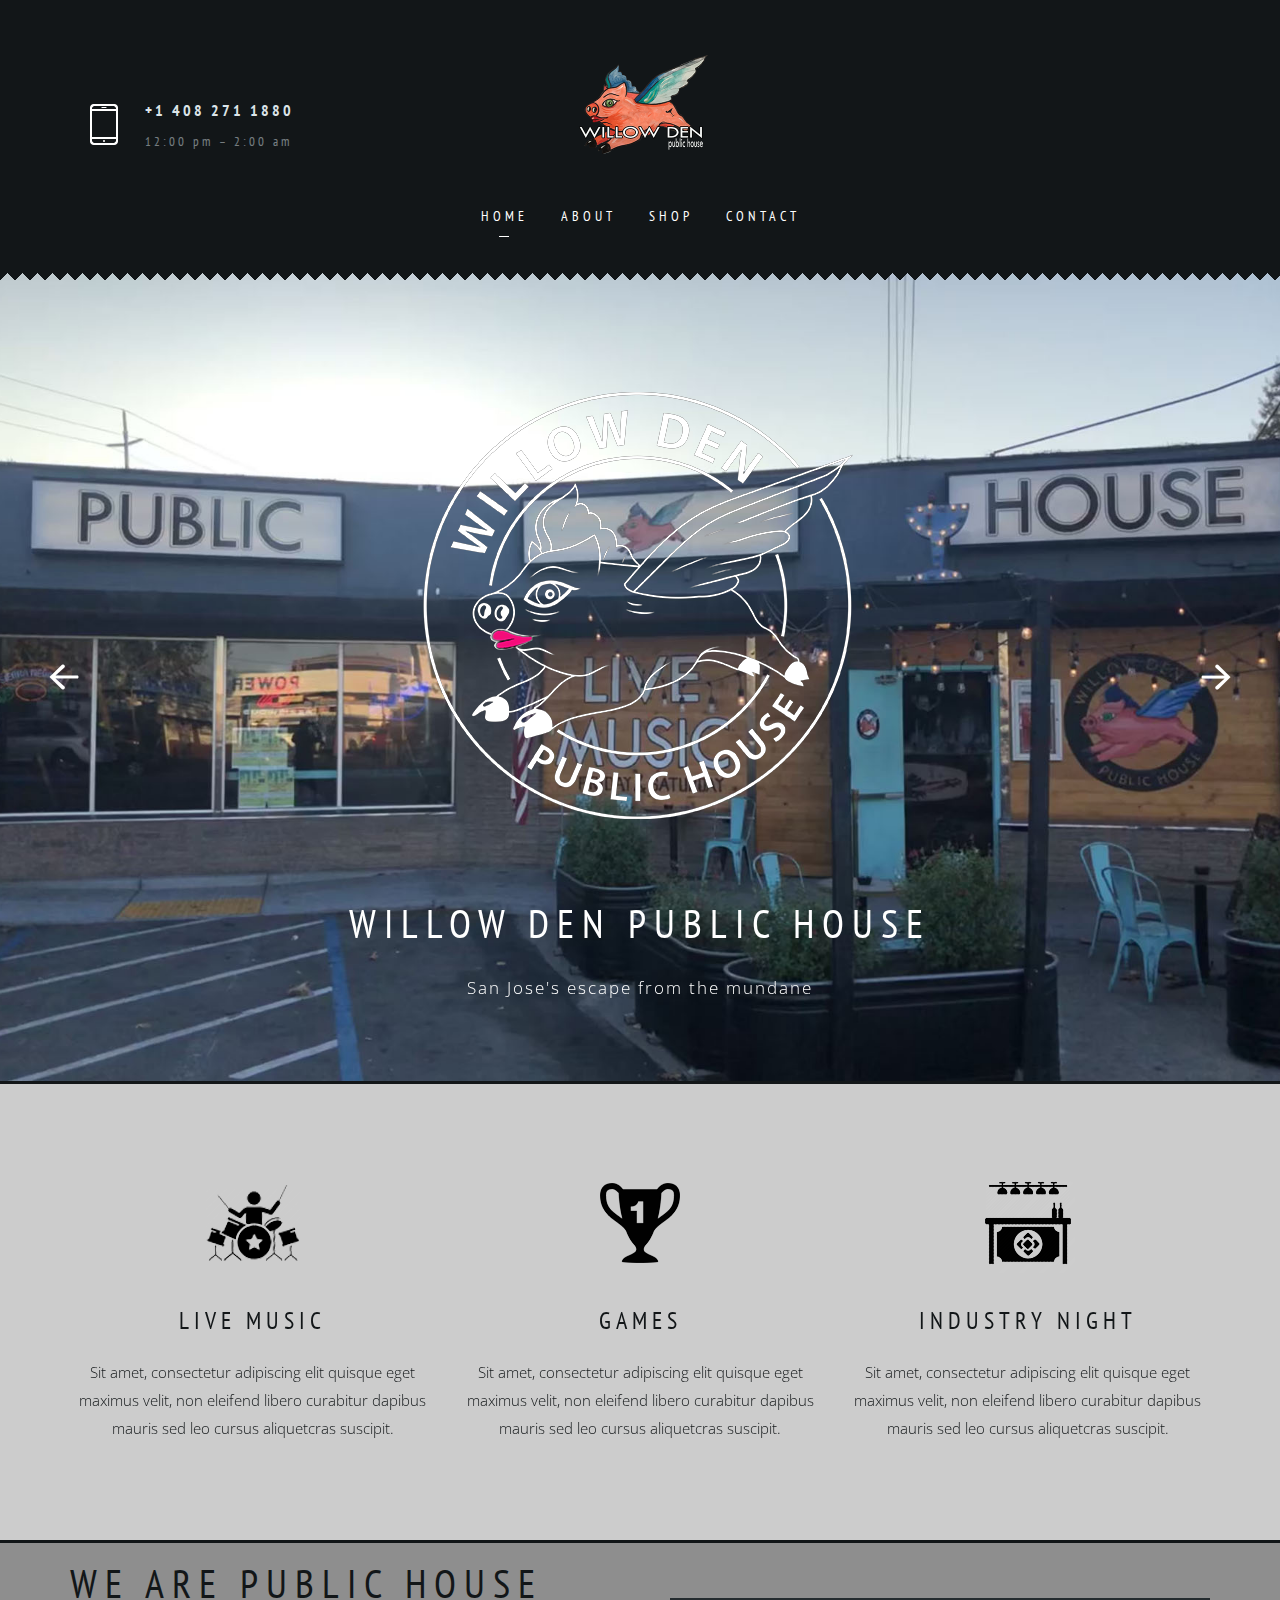
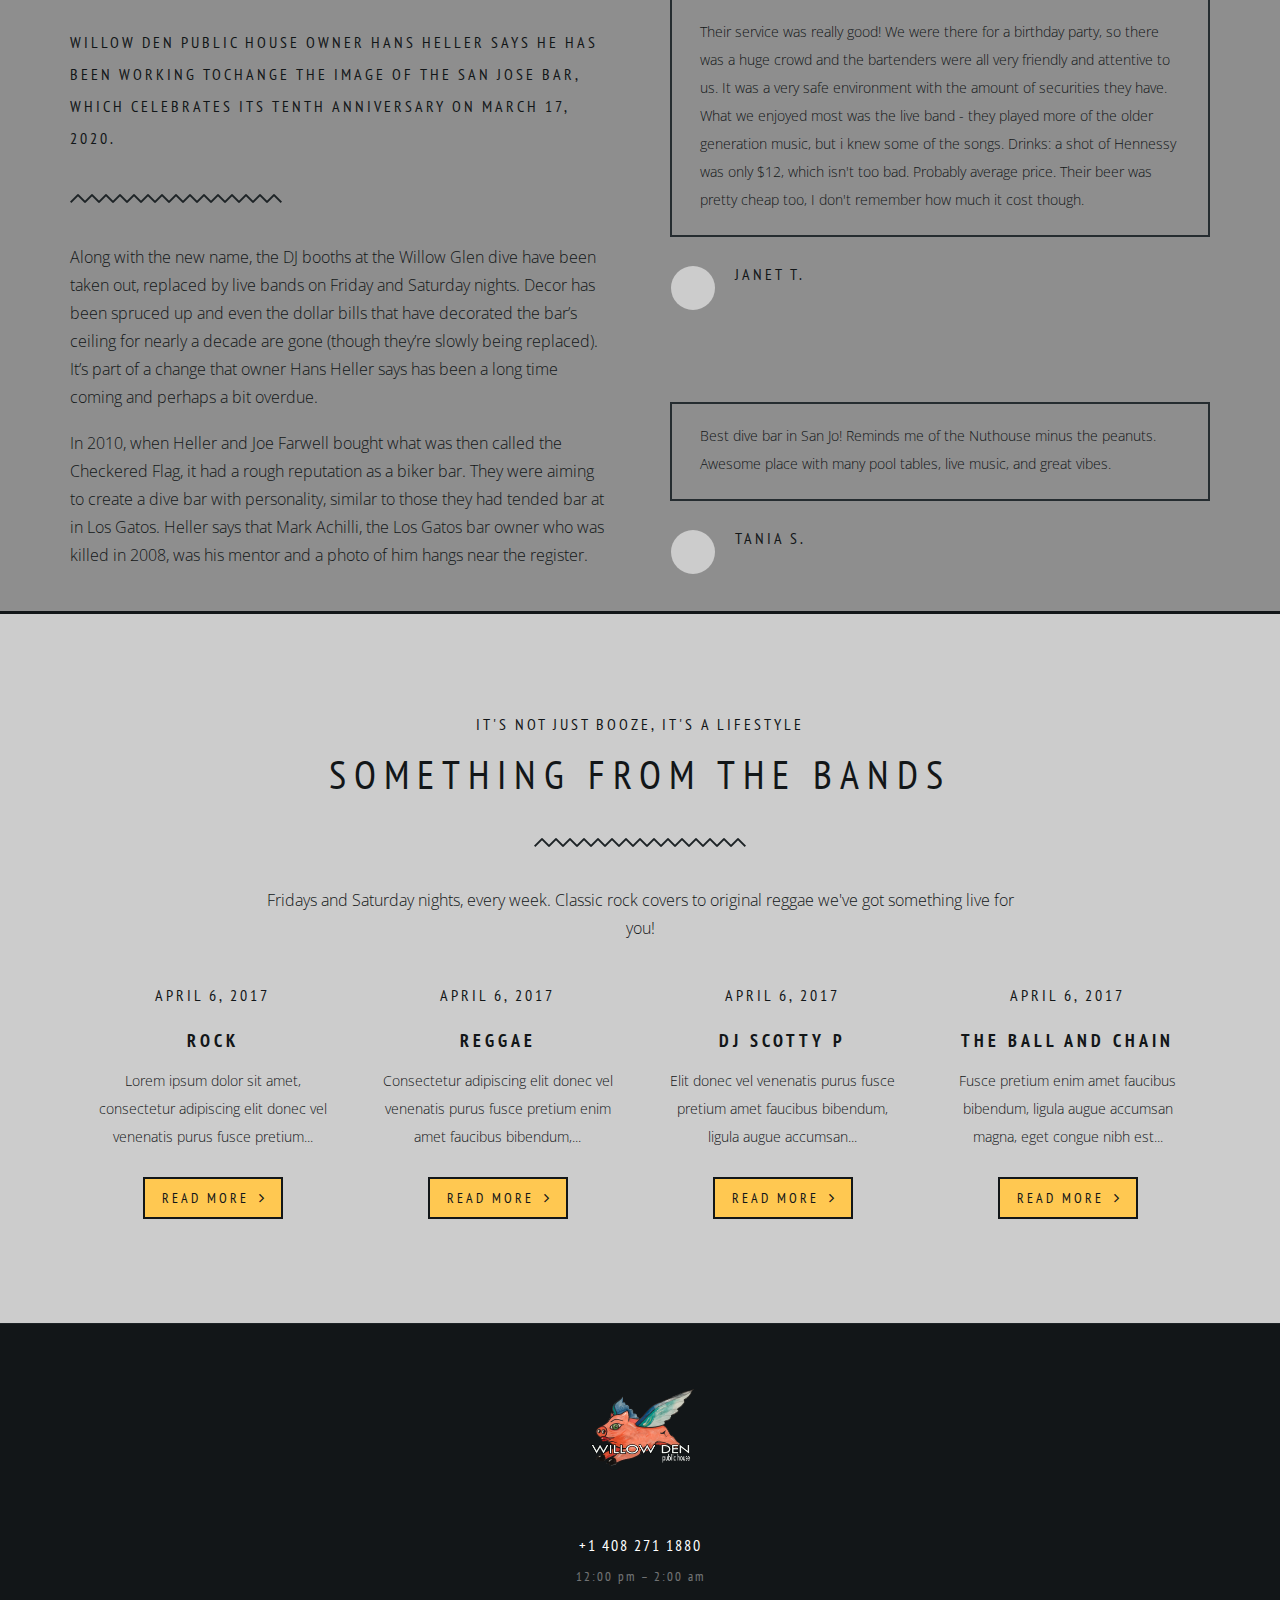
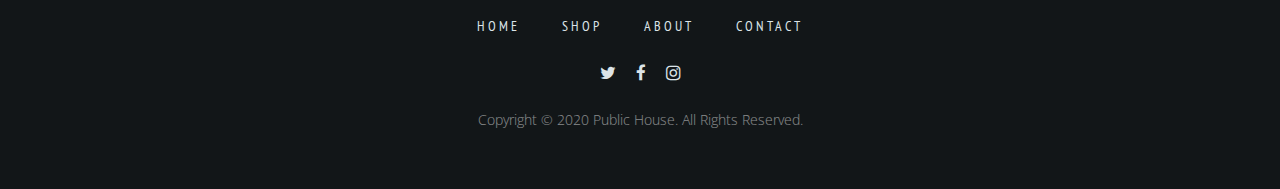
==== commit 02074066: "Update index.html" ====
--- a/Html/index.html
+++ b/Html/index.html
@@ -167,6 +167,31 @@
 							<div class="vincent_item_cont">
 							<h2>Public House </h2>
 							<h1>Happy Hour till 5pm daily</h1>
+							<div class="vincent_slider_main_item_text"></div>
+							<!-- <a class="vincent_button vincent_button_background" href="menu1.html">View Menu<i class="fa fa-angle-right" aria-hidden="true"></i></a> -->
+							</div>
+						</div>
+
+					</div>
+					<div class="vincent_slider_main_item vincent_slider_main_item1 vincent_slider_main_item2 vincent_slider_main_item3">
+						<img src="img/slide_3a.jpg" alt="">
+						<div class="vincent_slider_main_item_cont">
+							<div class="vincent_item_cont">
+							<!-- <h2>Public House </h2>
+							<h1>Happy Hour till 5pm daily</h1> -->
+							<div class="vincent_slider_main_item_text"></div>
+							<!-- <a class="vincent_button vincent_button_background" href="menu1.html">View Menu<i class="fa fa-angle-right" aria-hidden="true"></i></a> -->
+							</div>
+						</div>
+
+					</div>
+
+					<div class="vincent_slider_main_item vincent_slider_main_item1 vincent_slider_main_item2 vincent_slider_main_item3">
+						<img src="img/slide_4a.jpg" alt="">
+						<div class="vincent_slider_main_item_cont">
+							<div class="vincent_item_cont">
+							<!-- <h2>Public House </h2> -->
+							<h1>Back Patio Open till Dark</h1>
 							<div class="vincent_slider_main_item_text"></div>
 							<!-- <a class="vincent_button vincent_button_background" href="menu1.html">View Menu<i class="fa fa-angle-right" aria-hidden="true"></i></a> -->
 							</div>
--- a/Html/css/style.css
+++ b/Html/css/style.css
@@ -1129,7 +1129,7 @@
      font-size: 14px;
      margin-bottom: 23px;
      position: relative;
-     margin-top: 7px;
+     margin-top: 55px;
      font-style: normal;
 }
  blockquote p{
